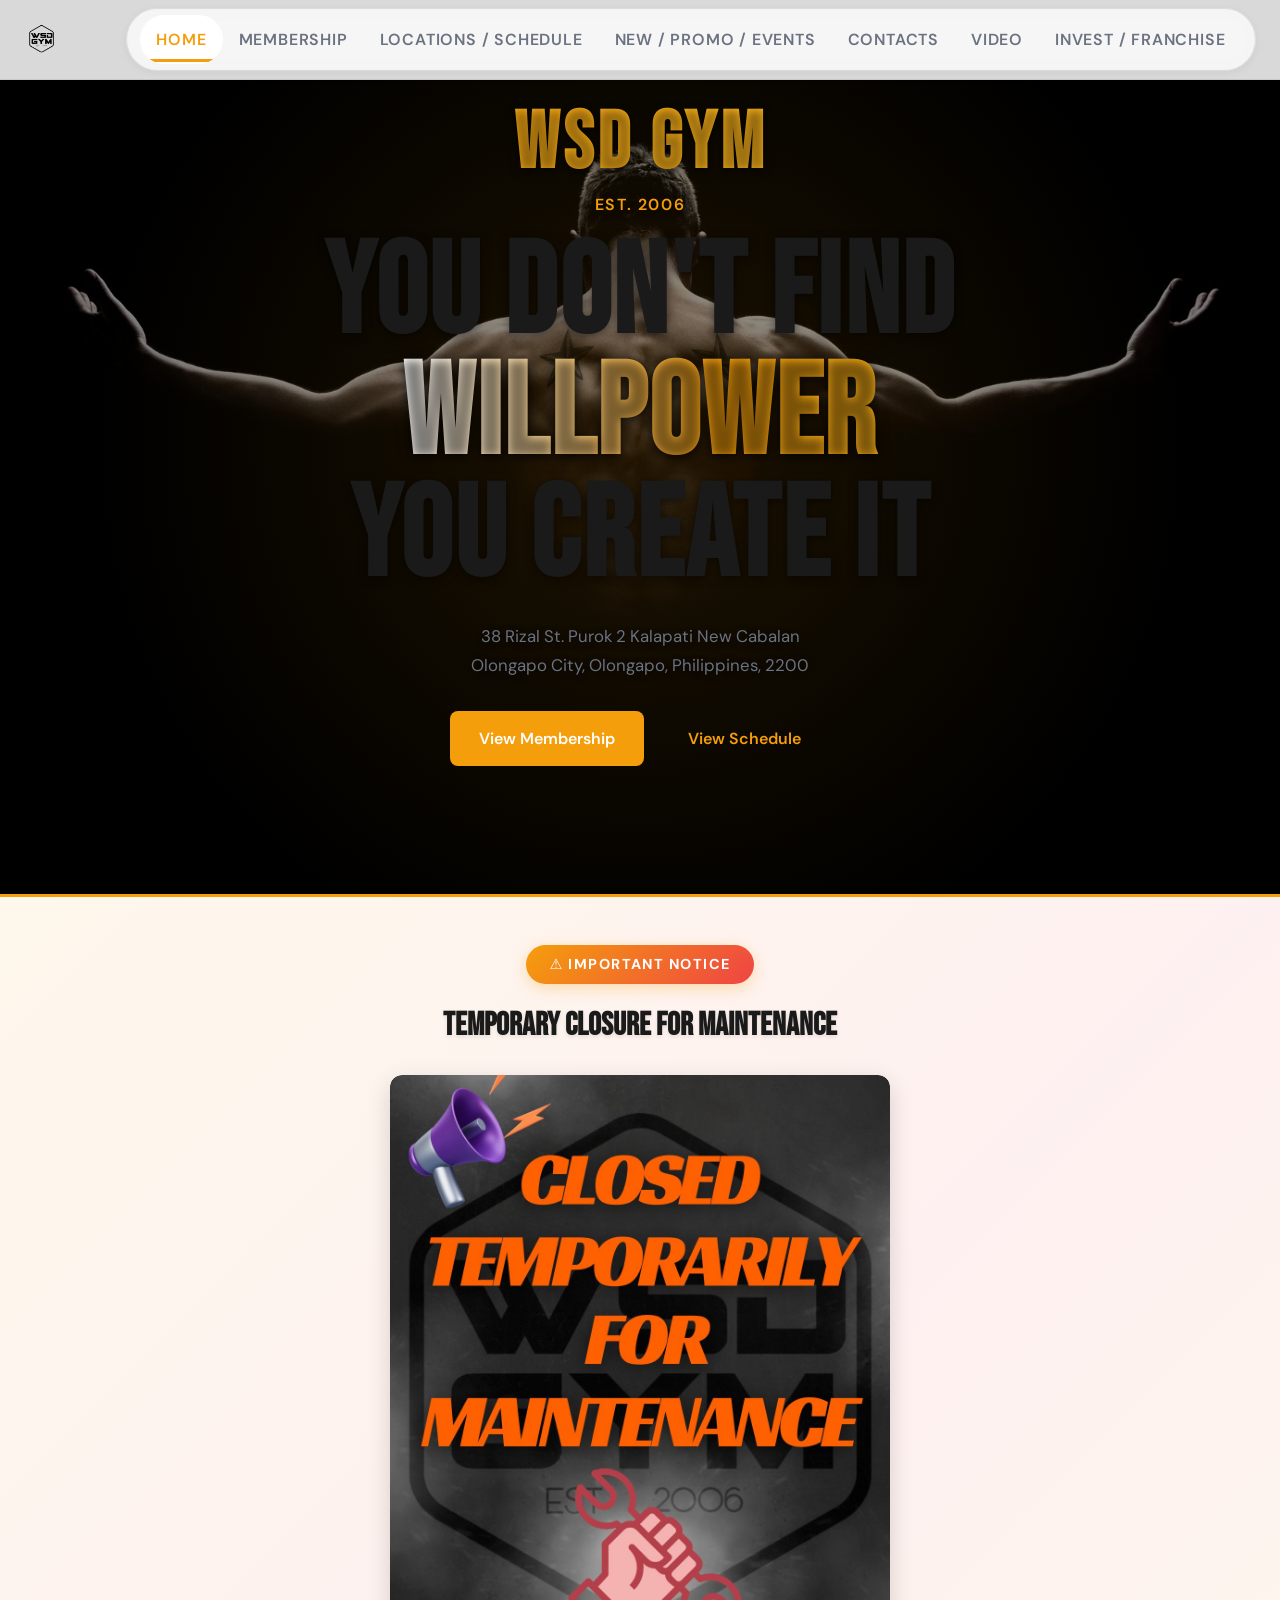
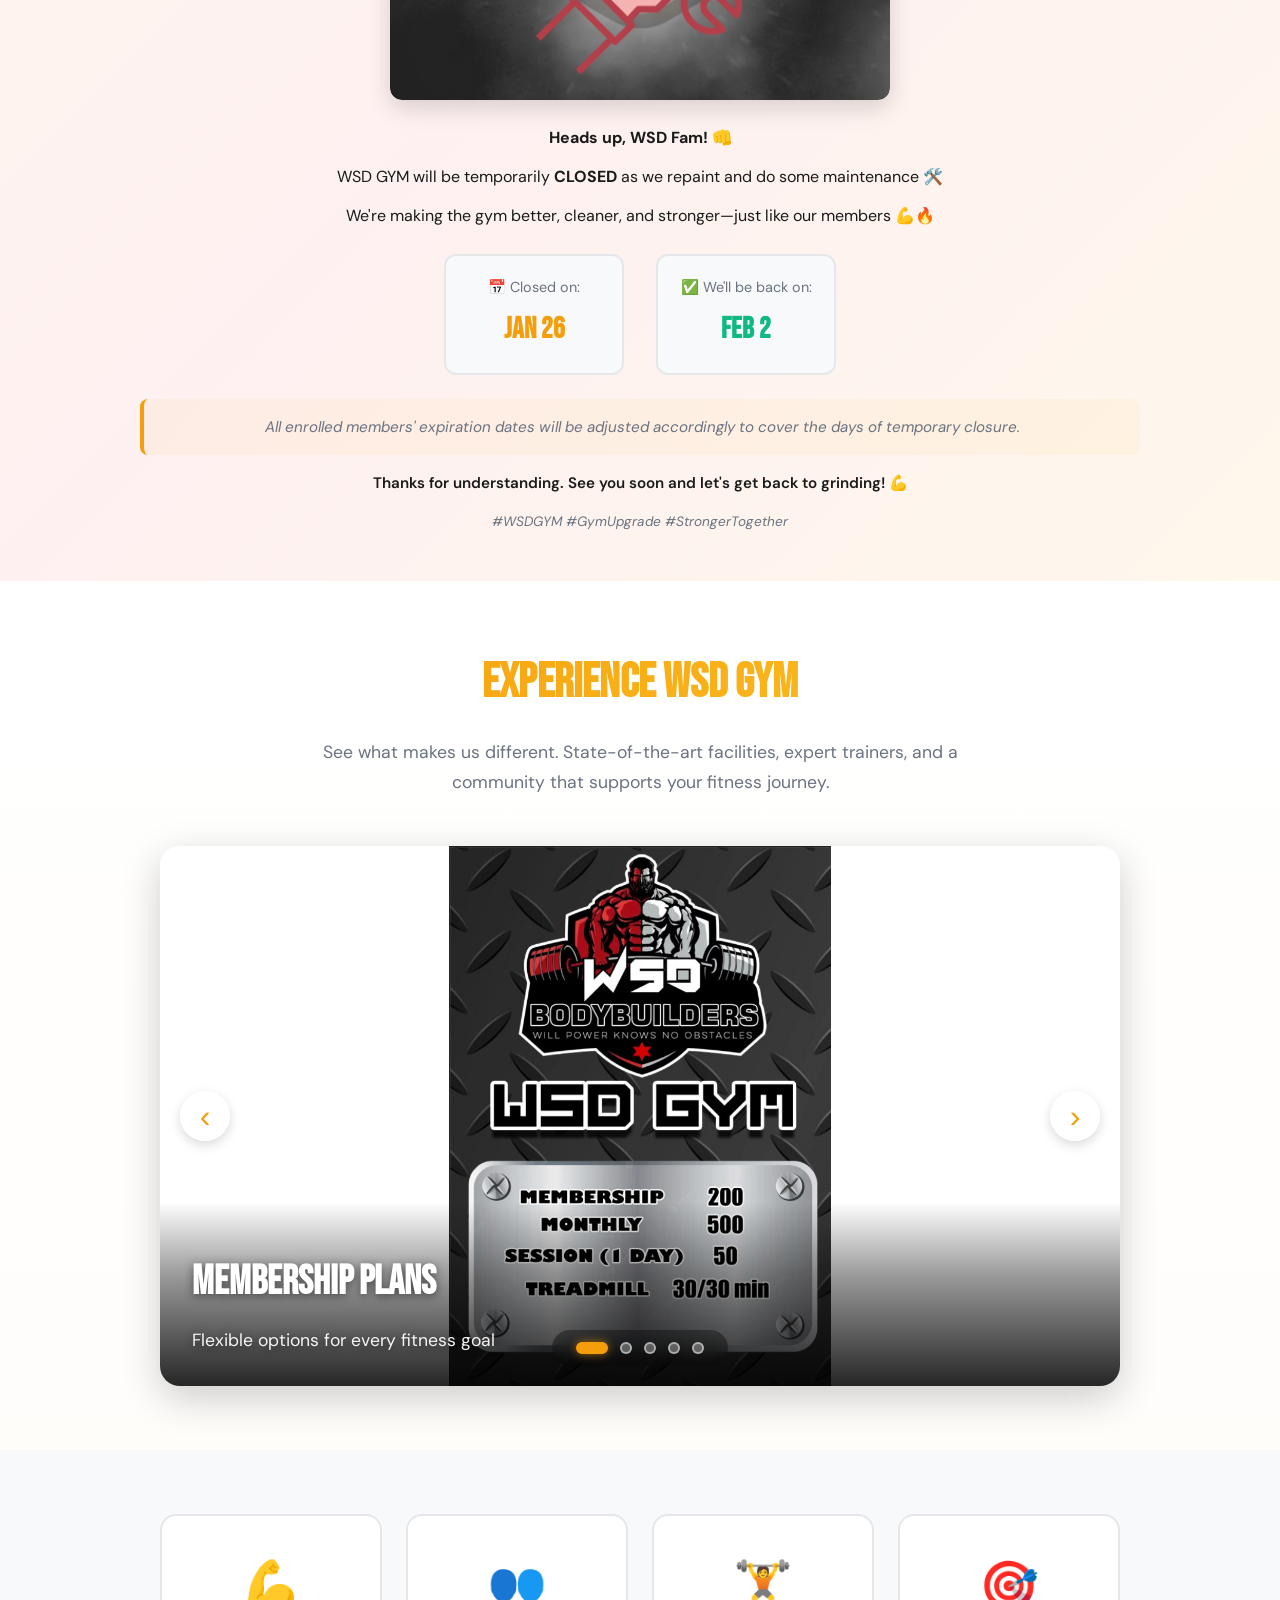
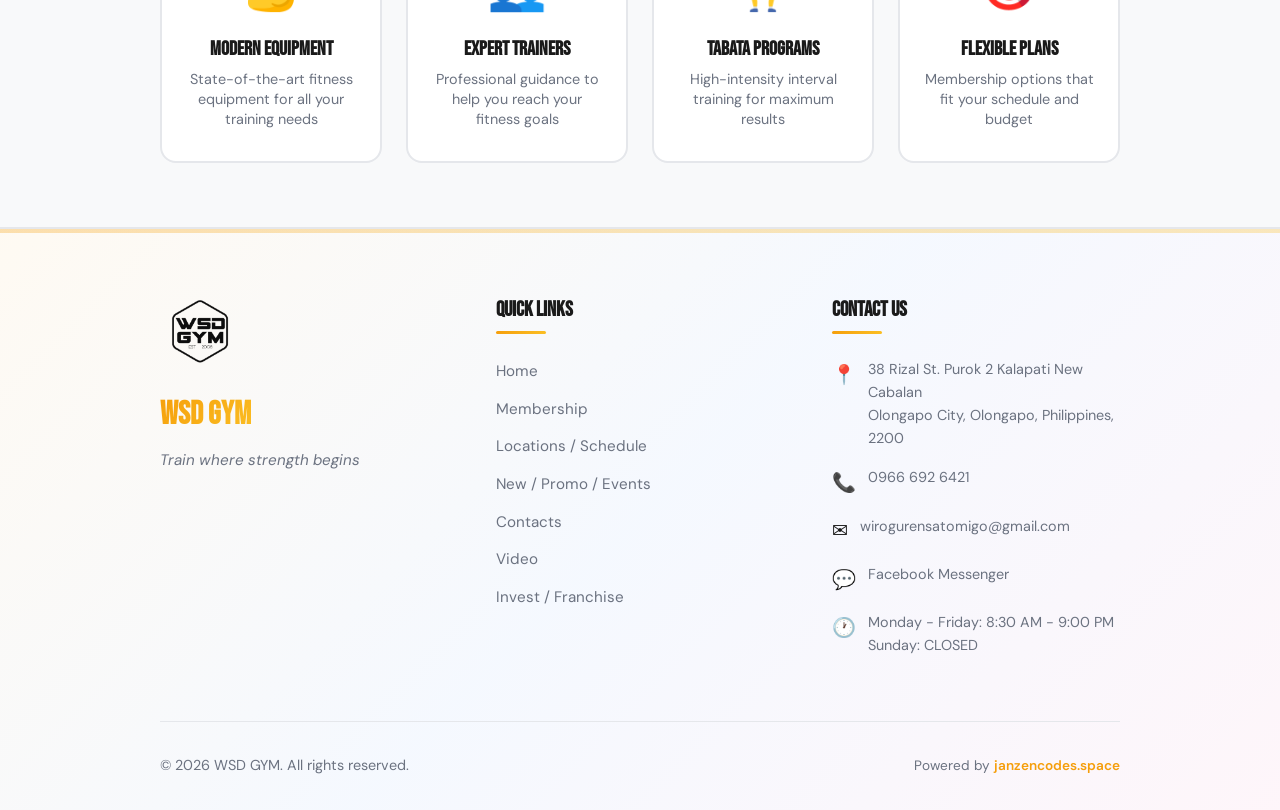
==== index.html @ 33a4cc6d "Add files via upload" ====
<!DOCTYPE html>
<html lang="en">
<head>
  <meta charset="UTF-8">
  <meta name="viewport" content="width=device-width, initial-scale=1.0">
  <title>WSD GYM | Olongapo City</title>
  <link rel="icon" href="logo%202.png" type="image/png">
  <link rel="preconnect" href="https://fonts.googleapis.com">
  <link rel="preconnect" href="https://fonts.gstatic.com" crossorigin>
  <link href="https://fonts.googleapis.com/css2?family=Bebas+Neue&family=DM+Sans:ital,opsz,wght@0,9..40,400;0,9..40,500;0,9..40,600;0,9..40,700;1,9..40,400&display=swap" rel="stylesheet">
  <link rel="stylesheet" href="styles.css">
</head>
<body class="landing-page">
  <header class="header">
    <a href="index.html" class="logo-link">
      <img src="logo%202.png" alt="WSD GYM" class="logo">
    </a>
    <button class="nav-toggle" aria-label="Open menu">
      <span></span><span></span><span></span>
    </button>
    <nav class="nav">
      <a href="index.html" class="nav-link">Home</a>
      <a href="membership.html" class="nav-link">Membership</a>
      <a href="locations.html" class="nav-link">Locations / Schedule</a>
      <a href="promo.html" class="nav-link">New / Promo / Events</a>
      <a href="contacts.html" class="nav-link">Contacts</a>
      <a href="video.html" class="nav-link">Video</a>
      <a href="invest.html" class="nav-link">Invest / Franchise</a>
    </nav>
  </header>

  <main>
    <!-- HOME / LANDING PAGE -->
    <section id="home" class="section hero">
      <div class="hero-bg"></div>
      <div class="hero-content">
        <div class="hero-tagline-section">
          <h2 class="hero-gym-name">WSD GYM</h2>
          <p class="hero-established">Est. 2006</p>
          <h1 class="hero-title">You don't find<br><span class="hero-title-accent">willpower</span><br>you create it</h1>
        </div>
        <p class="hero-sub">38 Rizal St. Purok 2 Kalapati New Cabalan<br>Olongapo City, Olongapo, Philippines, 2200</p>
        <div class="hero-actions">
          <a href="membership.html" class="btn btn-primary">View Membership</a>
          <a href="locations.html" class="btn btn-secondary">View Schedule</a>
        </div>
      </div>
    </section>

    <!-- Maintenance Notice - Below Tagline -->
    <div class="maintenance-notice">
      <div class="maintenance-content">
        <div class="maintenance-badge">⚠️ IMPORTANT NOTICE</div>
        <h3 class="maintenance-title">Temporary Closure for Maintenance</h3>
        <div class="maintenance-image">
          <img src="maintenance.jpg" alt="WSD GYM Maintenance Notice" class="maintenance-img">
        </div>
        <div class="maintenance-details">
          <p class="maintenance-text"><strong>Heads up, WSD Fam! 👊</strong></p>
          <p class="maintenance-text">WSD GYM will be temporarily <strong>CLOSED</strong> as we repaint and do some maintenance 🛠️</p>
          <p class="maintenance-text">We're making the gym better, cleaner, and stronger—just like our members 💪🔥</p>
          <div class="maintenance-dates">
            <div class="maintenance-date-item">
              <span class="date-label">📅 Closed on:</span>
              <span class="date-value">JAN 26</span>
            </div>
            <div class="maintenance-date-item">
              <span class="date-label">✅ We'll be back on:</span>
              <span class="date-value reopen">FEB 2</span>
            </div>
          </div>
          <p class="maintenance-note">All enrolled members' expiration dates will be adjusted accordingly to cover the days of temporary closure.</p>
          <p class="maintenance-thanks">Thanks for understanding. See you soon and let's get back to grinding! 💪</p>
          <p class="maintenance-tags">#WSDGYM #GymUpgrade #StrongerTogether</p>
        </div>
      </div>
    </div>

    <!-- Image Gallery Carousel Section -->
    <section class="gallery-section reveal-section">
      <div class="container">
        <h2 class="gallery-title">Experience WSD GYM</h2>
        <p class="gallery-subtitle">See what makes us different. State-of-the-art facilities, expert trainers, and a community that supports your fitness journey.</p>
        
        <div class="carousel-container">
          <div class="carousel-wrapper">
            <div class="carousel-track" id="carouselTrack">
              <div class="carousel-slide">
                <img src="gym%20membership.jpg" alt="WSD GYM Membership" class="carousel-img">
                <div class="carousel-overlay">
                  <h3>Membership Plans</h3>
                  <p>Flexible options for every fitness goal</p>
                </div>
              </div>
              <div class="carousel-slide">
                <img src="tabata%20membership.jpg" alt="WSD GYM Tabata Program" class="carousel-img">
                <div class="carousel-overlay">
                  <h3>Tabata Fitness</h3>
                  <p>High-intensity training programs</p>
                </div>
              </div>
              <div class="carousel-slide">
                <img src="promo.jpg" alt="WSD GYM Promotions" class="carousel-img">
                <div class="carousel-overlay">
                  <h3>Special Promos</h3>
                  <p>Exclusive offers and deals</p>
                </div>
              </div>
              <div class="carousel-slide">
                <img src="operating%20hours.jpg" alt="WSD GYM Operating Hours" class="carousel-img">
                <div class="carousel-overlay">
                  <h3>Operating Hours</h3>
                  <p>Monday - Friday: 8:30 AM - 9:00 PM</p>
                </div>
              </div>
              <div class="carousel-slide">
                <img src="logo.jpg" alt="WSD GYM Logo" class="carousel-img">
                <div class="carousel-overlay">
                  <h3>WSD GYM</h3>
                  <p>Train where strength begins</p>
                </div>
              </div>
            </div>
          </div>
          
          <!-- Carousel Navigation -->
          <button class="carousel-btn carousel-prev" aria-label="Previous slide">‹</button>
          <button class="carousel-btn carousel-next" aria-label="Next slide">›</button>
          
          <!-- Carousel Indicators -->
          <div class="carousel-indicators" id="carouselIndicators">
            <button class="carousel-indicator active" data-slide="0" aria-label="Go to slide 1"></button>
            <button class="carousel-indicator" data-slide="1" aria-label="Go to slide 2"></button>
            <button class="carousel-indicator" data-slide="2" aria-label="Go to slide 3"></button>
            <button class="carousel-indicator" data-slide="3" aria-label="Go to slide 4"></button>
            <button class="carousel-indicator" data-slide="4" aria-label="Go to slide 5"></button>
          </div>
        </div>
      </div>
    </section>

    <!-- Quick Info Section -->
    <section class="quick-info-section reveal-section">
      <div class="container">
        <div class="quick-info-grid">
          <div class="quick-info-card">
            <div class="quick-info-icon">💪</div>
            <h3>Modern Equipment</h3>
            <p>State-of-the-art fitness equipment for all your training needs</p>
          </div>
          <div class="quick-info-card">
            <div class="quick-info-icon">👥</div>
            <h3>Expert Trainers</h3>
            <p>Professional guidance to help you reach your fitness goals</p>
          </div>
          <div class="quick-info-card">
            <div class="quick-info-icon">🏋️</div>
            <h3>Tabata Programs</h3>
            <p>High-intensity interval training for maximum results</p>
          </div>
          <div class="quick-info-card">
            <div class="quick-info-icon">🎯</div>
            <h3>Flexible Plans</h3>
            <p>Membership options that fit your schedule and budget</p>
          </div>
        </div>
      </div>
    </section>
  </main>

  <footer class="footer">
    <div class="container">
      <div class="footer-content">
        <div class="footer-section footer-brand">
          <img src="logo%202.png" alt="WSD GYM" class="footer-logo">
          <h3 class="footer-gym-name">WSD GYM</h3>
          <p class="footer-tagline">Train where strength begins</p>
        </div>
        
        <div class="footer-section footer-links">
          <h4 class="footer-heading">Quick Links</h4>
          <ul class="footer-nav">
            <li><a href="index.html">Home</a></li>
            <li><a href="membership.html">Membership</a></li>
            <li><a href="locations.html">Locations / Schedule</a></li>
            <li><a href="promo.html">New / Promo / Events</a></li>
            <li><a href="contacts.html">Contacts</a></li>
            <li><a href="video.html">Video</a></li>
            <li><a href="invest.html">Invest / Franchise</a></li>
          </ul>
        </div>
        
        <div class="footer-section footer-contact">
          <h4 class="footer-heading">Contact Us</h4>
          <div class="footer-contact-item">
            <span class="footer-icon">📍</span>
            <p>38 Rizal St. Purok 2 Kalapati New Cabalan<br>Olongapo City, Olongapo, Philippines, 2200</p>
          </div>
          <div class="footer-contact-item">
            <span class="footer-icon">📞</span>
            <p><a href="tel:+639666926421">0966 692 6421</a></p>
          </div>
          <div class="footer-contact-item">
            <span class="footer-icon">✉️</span>
            <p><a href="mailto:wirogurensatomigo@gmail.com">wirogurensatomigo@gmail.com</a></p>
          </div>
          <div class="footer-contact-item">
            <span class="footer-icon">💬</span>
            <p><a href="https://m.me/WSDGYM" target="_blank" rel="noopener">Facebook Messenger</a></p>
          </div>
          <div class="footer-contact-item">
            <span class="footer-icon">🕐</span>
            <p>Monday - Friday: 8:30 AM - 9:00 PM<br>Sunday: CLOSED</p>
          </div>
        </div>
      </div>
      
      <div class="footer-bottom">
        <div class="footer-copyright">
          <p>&copy; 2026 WSD GYM. All rights reserved.</p>
        </div>
        <div class="footer-dev">
          <p>Powered by <a href="https://janzencodes.space" target="_blank" rel="noopener">janzencodes.space</a></p>
        </div>
      </div>
    </div>
  </footer>

  <script src="config.js"></script>
  <script src="script.js"></script>
</body>
</html>
---- styles.css ----
/* --- Variables --- */
:root {
  --bg: #ffffff;
  --bg-card: #f8f9fa;
  --bg-card-hover: #f0f1f3;
  --text: #1a1a1a;
  --text-muted: #6b7280;
  --accent: #f59e0b;
  --accent-dim: #d97706;
  --accent-glow: rgba(245, 158, 11, 0.25);
  --border: #e5e7eb;
  --font-display: 'Bebas Neue', sans-serif;
  --font-body: 'DM Sans', system-ui, sans-serif;
  /* Enhanced Color Palette */
  --color-primary: #f59e0b;
  --color-secondary: #3b82f6;
  --color-success: #10b981;
  --color-warning: #f59e0b;
  --color-danger: #ef4444;
  --color-purple: #8b5cf6;
  --color-pink: #ec4899;
  --gradient-primary: linear-gradient(135deg, #f59e0b 0%, #fbbf24 100%);
  --gradient-secondary: linear-gradient(135deg, #3b82f6 0%, #8b5cf6 100%);
  --gradient-warm: linear-gradient(135deg, #f59e0b 0%, #ef4444 50%, #ec4899 100%);
}

/* --- Reset & Base --- */
*, *::before, *::after { box-sizing: border-box; }
html { scroll-behavior: smooth; }
body {
  margin: 0;
  font-family: var(--font-body);
  background: var(--bg);
  color: var(--text);
  line-height: 1.6;
  overflow-x: hidden;
}

img { max-width: 100%; height: auto; display: block; }
a { color: inherit; text-decoration: none; }

/* --- Animations --- */
@keyframes fadeInUp {
  from { opacity: 0; transform: translateY(28px); }
  to { opacity: 1; transform: translateY(0); }
}

@keyframes fadeIn {
  from { opacity: 0; }
  to { opacity: 1; }
}

@keyframes shimmerText {
  0%, 100% { background-position: 0% 50%; }
  50% { background-position: 100% 50%; }
}

@keyframes pulseGlow {
  0%, 100% { text-shadow: 0 0 20px var(--accent-glow), 0 0 40px rgba(245, 158, 11, 0.15); }
  50% { text-shadow: 0 0 28px var(--accent-glow), 0 0 56px rgba(245, 158, 11, 0.2); }
}

@keyframes floatSoft {
  0%, 100% { transform: translateY(0); }
  50% { transform: translateY(-4px); }
}

@keyframes scaleIn {
  from { opacity: 0; transform: scale(0.96); }
  to { opacity: 1; transform: scale(1); }
}

@keyframes slideInLeft {
  from { opacity: 0; transform: translateX(-30px); }
  to { opacity: 1; transform: translateX(0); }
}

@keyframes slideInRight {
  from { opacity: 0; transform: translateX(30px); }
  to { opacity: 1; transform: translateX(0); }
}

@keyframes rotate {
  from { transform: rotate(0deg); }
  to { transform: rotate(360deg); }
}

@keyframes bounce {
  0%, 100% { transform: translateY(0); }
  50% { transform: translateY(-10px); }
}

@keyframes gradientShift {
  0%, 100% { background-position: 0% 50%; }
  50% { background-position: 100% 50%; }
}

@keyframes ripple {
  0% { transform: scale(0); opacity: 1; }
  100% { transform: scale(4); opacity: 0; }
}

@keyframes glow {
  0%, 100% { box-shadow: 0 0 5px var(--accent-glow), 0 0 10px var(--accent-glow); }
  50% { box-shadow: 0 0 20px var(--accent-glow), 0 0 30px var(--accent-glow); }
}

@media (prefers-reduced-motion: reduce) {
  *, *::before, *::after {
    animation-duration: 0.01ms !important;
    animation-iteration-count: 1 !important;
    transition-duration: 0.02ms !important;
  }
}

/* --- Header (glass) --- */
.header {
  position: fixed;
  top: 0;
  left: 0;
  right: 0;
  z-index: 100;
  display: flex;
  align-items: center;
  justify-content: space-between;
  padding: 0.5rem 1.5rem;
  background: rgba(255, 255, 255, 0.85);
  -webkit-backdrop-filter: blur(20px) saturate(160%);
  backdrop-filter: blur(20px) saturate(160%);
  border-bottom: 1px solid rgba(0, 0, 0, 0.08);
  box-shadow: 0 1px 3px rgba(0, 0, 0, 0.05);
  transition: background 0.3s ease, box-shadow 0.3s ease, transform 0.3s ease;
}

.header.scrolled {
  background: rgba(255, 255, 255, 0.95);
  box-shadow: 0 4px 20px rgba(0, 0, 0, 0.1);
  transform: translateY(0);
}


.logo-link {
  display: flex;
  align-items: center;
  transition: transform 0.3s ease;
  position: relative;
}

.logo-link::before {
  content: '';
  position: absolute;
  inset: -8px;
  border-radius: 12px;
  background: var(--accent-glow);
  opacity: 0;
  transition: opacity 0.3s ease;
  z-index: -1;
}

.logo-link:hover { 
  transform: scale(1.05);
}

.logo-link:hover::before {
  opacity: 0.2;
  animation: pulseGlow 2s ease-in-out infinite;
}

.logo {
  height: 35px;
  width: auto;
  object-fit: contain;
  filter: brightness(1.1);
}

.nav {
  display: flex;
  gap: 0;
  align-items: center;
  background: rgba(245, 245, 247, 0.9);
  border: 1px solid rgba(0, 0, 0, 0.1);
  border-radius: 50px;
  padding: 0.35rem 0.85rem;
  backdrop-filter: blur(10px);
  box-shadow: 0 2px 8px rgba(0, 0, 0, 0.05);
}

.nav-link {
  position: relative;
  padding: 0.45rem 1rem;
  font-size: 0.85rem;
  font-weight: 600;
  color: var(--text-muted);
  text-transform: uppercase;
  letter-spacing: 0.05em;
  border-radius: 30px;
  transition: color 0.3s, background 0.3s, transform 0.2s ease;
  overflow: hidden;
  text-decoration: none;
}

.nav-link::before {
  content: '';
  position: absolute;
  top: 50%;
  left: 50%;
  width: 0;
  height: 0;
  border-radius: 50%;
  background: var(--accent-glow);
  transform: translate(-50%, -50%);
  transition: width 0.6s ease, height 0.6s ease;
  z-index: -1;
}

.nav-link::after {
  content: '';
  position: absolute;
  bottom: 4px;
  left: 50%;
  width: 0;
  height: 2px;
  background: var(--accent);
  border-radius: 1px;
  transition: width 0.3s ease, left 0.3s ease;
}

.nav-link:hover {
  color: var(--text);
  background: rgba(255, 255, 255, 0.8);
}

.nav-link.active {
  color: var(--accent);
  background: rgba(255, 255, 255, 0.9);
  position: relative;
}

.nav-link.active::after {
  width: 80%;
  left: 10%;
  background: var(--accent);
  height: 3px;
  bottom: 2px;
}


.nav-link:hover::before {
  width: 300px;
  height: 300px;
}

.nav-link:hover::after,
.nav-link.active::after {
  width: 80%;
  left: 10%;
}

/* Mobile menu button */
.nav-toggle {
  display: none;
  flex-direction: column;
  gap: 5px;
  padding: 8px;
  background: none;
  border: none;
  cursor: pointer;
  color: var(--text);
  margin-right: 1rem;
}

.nav-toggle span {
  display: block;
  width: 24px;
  height: 2px;
  background: currentColor;
  border-radius: 1px;
  transition: transform 0.3s ease, opacity 0.2s ease;
}

.nav-toggle.is-active span:nth-child(1) {
  transform: translateY(7px) rotate(45deg);
}

.nav-toggle.is-active span:nth-child(2) {
  opacity: 0;
}

.nav-toggle.is-active span:nth-child(3) {
  transform: translateY(-7px) rotate(-45deg);
}

@media (max-width: 900px) {
  .header {
    padding: 0.5rem 1rem;
  }
  
  .logo {
    height: 30px;
  }

  .nav-toggle { 
    display: flex; 
  }

  .nav {
    position: fixed;
    top: 60px;
    right: 0;
    bottom: auto;
    width: min(300px, 85vw);
    flex-direction: column;
    align-items: stretch;
    padding: 2rem 1.5rem;
    background: var(--bg-card);
    border-left: 1px solid var(--border);
    border-radius: 0 0 0 20px;
    transform: translateX(100%);
    transition: transform 0.3s ease;
    box-shadow: -4px 4px 20px rgba(0, 0, 0, 0.15);
  }

  .nav.is-open { 
    transform: translateX(0); 
  }

  .nav-link {
    padding: 1rem;
    border-radius: 8px;
    margin-bottom: 0.5rem;
    text-align: left;
  }
}
  .nav-link { padding: 0.75rem 1rem; font-size: 1rem; }
}

/* --- Sections --- */
.section {
  padding: 5rem 1.5rem 4rem;
  min-height: 50vh;
}

/* Page sections (non-landing) */
body:not(.landing-page) .section {
  padding-top: 8rem;
  min-height: calc(100vh - 8rem);
}

.container {
  max-width: 960px;
  margin: 0 auto;
}

.section-title {
  font-family: var(--font-display);
  font-size: clamp(2.5rem, 6vw, 3.5rem);
  letter-spacing: 0.02em;
  margin: 0 0 2rem;
  color: var(--text);
}

/* --- Scroll reveal --- */
.reveal-section .section-title,
.reveal-section .location-card,
.reveal-section .schedule-note,
.reveal-section .promo-card,
.reveal-section .contact-card,
.reveal-section .reviews-header,
.reveal-section .reviews-carousel,
.reveal-section .reviews-view-all,
.reveal-section .video-placeholder {
  opacity: 0;
  transform: translateY(24px);
  transition: opacity 0.6s ease, transform 0.6s ease;
}

.reveal-section .invest-content p,
.reveal-section .invest-content .btn {
  opacity: 0;
  transform: translateY(24px);
  transition: opacity 0.5s ease, transform 0.5s ease;
}

.reveal-section .benefit-item,
.reveal-section .faq-item,
.reveal-section .facility-card,
.reveal-section .event-card,
.reveal-section .contact-info-card,
.reveal-section .video-item,
.reveal-section .franchise-card,
.reveal-section .quick-info-card {
  opacity: 0;
  transform: translateY(24px);
  transition: opacity 0.6s ease, transform 0.6s ease;
}

.reveal-section .carousel-container {
  opacity: 0;
  transform: translateY(30px);
  transition: opacity 0.8s ease, transform 0.8s ease;
}

.reveal-section.in-view .section-title { opacity: 1; transform: translateY(0); transition-delay: 0.05s; }

.reveal-section.in-view .location-card,
.reveal-section.in-view .schedule-note { opacity: 1; transform: translateY(0); transition-delay: 0.15s; }

.reveal-section.in-view .promo-card:nth-child(1) { opacity: 1; transform: translateY(0); transition-delay: 0.1s; }
.reveal-section.in-view .promo-card:nth-child(2) { opacity: 1; transform: translateY(0); transition-delay: 0.2s; }
.reveal-section.in-view .promo-card:nth-child(3) { opacity: 1; transform: translateY(0); transition-delay: 0.3s; }

.reveal-section.in-view .contact-card:nth-child(1) { opacity: 1; transform: translateY(0); transition-delay: 0.1s; }
.reveal-section.in-view .contact-card:nth-child(2) { opacity: 1; transform: translateY(0); transition-delay: 0.2s; }
.reveal-section.in-view .contact-card:nth-child(3) { opacity: 1; transform: translateY(0); transition-delay: 0.3s; }
.reveal-section.in-view .contact-card:nth-child(4) { opacity: 1; transform: translateY(0); transition-delay: 0.4s; }
.reveal-section.in-view .contact-card:nth-child(5) { opacity: 1; transform: translateY(0); transition-delay: 0.5s; }

.reveal-section.in-view .reviews-header { opacity: 1; transform: translateY(0); transition-delay: 0.05s; }
.reveal-section.in-view .reviews-carousel { opacity: 1; transform: translateY(0); transition-delay: 0.15s; }
.reveal-section.in-view .reviews-view-all { opacity: 1; transform: translateY(0); transition-delay: 0.25s; }

.reveal-section.in-view .video-placeholder { opacity: 1; transform: translateY(0); transition-delay: 0.15s; }

.reveal-section.in-view .invest-content > * { opacity: 1; transform: translateY(0); }
.reveal-section.in-view .invest-content { opacity: 1; transform: translateY(0); transition-delay: 0.1s; }

.reveal-section.in-view .invest-content p:nth-of-type(1) { opacity: 1; transform: translateY(0); transition-delay: 0.1s; }
.reveal-section.in-view .invest-content p:nth-of-type(2) { opacity: 1; transform: translateY(0); transition-delay: 0.2s; }
.reveal-section.in-view .invest-content .btn { opacity: 1; transform: translateY(0); transition-delay: 0.3s; }

.reveal-section.in-view .benefit-item:nth-child(1) { opacity: 1; transform: translateY(0); transition-delay: 0.1s; }
.reveal-section.in-view .benefit-item:nth-child(2) { opacity: 1; transform: translateY(0); transition-delay: 0.2s; }
.reveal-section.in-view .benefit-item:nth-child(3) { opacity: 1; transform: translateY(0); transition-delay: 0.3s; }
.reveal-section.in-view .benefit-item:nth-child(4) { opacity: 1; transform: translateY(0); transition-delay: 0.4s; }

.reveal-section.in-view .faq-item:nth-child(1) { opacity: 1; transform: translateY(0); transition-delay: 0.1s; }
.reveal-section.in-view .faq-item:nth-child(2) { opacity: 1; transform: translateY(0); transition-delay: 0.2s; }
.reveal-section.in-view .faq-item:nth-child(3) { opacity: 1; transform: translateY(0); transition-delay: 0.3s; }
.reveal-section.in-view .faq-item:nth-child(4) { opacity: 1; transform: translateY(0); transition-delay: 0.4s; }

.reveal-section.in-view .facility-card:nth-child(1) { opacity: 1; transform: translateY(0); transition-delay: 0.1s; }
.reveal-section.in-view .facility-card:nth-child(2) { opacity: 1; transform: translateY(0); transition-delay: 0.15s; }
.reveal-section.in-view .facility-card:nth-child(3) { opacity: 1; transform: translateY(0); transition-delay: 0.2s; }
.reveal-section.in-view .facility-card:nth-child(4) { opacity: 1; transform: translateY(0); transition-delay: 0.25s; }
.reveal-section.in-view .facility-card:nth-child(5) { opacity: 1; transform: translateY(0); transition-delay: 0.3s; }
.reveal-section.in-view .facility-card:nth-child(6) { opacity: 1; transform: translateY(0); transition-delay: 0.35s; }

.reveal-section.in-view .event-card:nth-child(1) { opacity: 1; transform: translateY(0); transition-delay: 0.1s; }
.reveal-section.in-view .event-card:nth-child(2) { opacity: 1; transform: translateY(0); transition-delay: 0.2s; }
.reveal-section.in-view .event-card:nth-child(3) { opacity: 1; transform: translateY(0); transition-delay: 0.3s; }

.reveal-section.in-view .contact-info-card:nth-child(1) { opacity: 1; transform: translateY(0); transition-delay: 0.1s; }
.reveal-section.in-view .contact-info-card:nth-child(2) { opacity: 1; transform: translateY(0); transition-delay: 0.2s; }
.reveal-section.in-view .contact-info-card:nth-child(3) { opacity: 1; transform: translateY(0); transition-delay: 0.3s; }

.reveal-section.in-view .video-item:nth-child(1) { opacity: 1; transform: translateY(0); transition-delay: 0.1s; }
.reveal-section.in-view .video-item:nth-child(2) { opacity: 1; transform: translateY(0); transition-delay: 0.2s; }
.reveal-section.in-view .video-item:nth-child(3) { opacity: 1; transform: translateY(0); transition-delay: 0.3s; }

.reveal-section.in-view .franchise-card:nth-child(1) { opacity: 1; transform: translateY(0); transition-delay: 0.1s; }
.reveal-section.in-view .franchise-card:nth-child(2) { opacity: 1; transform: translateY(0); transition-delay: 0.2s; }
.reveal-section.in-view .franchise-card:nth-child(3) { opacity: 1; transform: translateY(0); transition-delay: 0.3s; }
.reveal-section.in-view .franchise-card:nth-child(4) { opacity: 1; transform: translateY(0); transition-delay: 0.4s; }

.reveal-section.in-view .carousel-container {
  opacity: 1;
  transform: translateY(0);
  transition-delay: 0.2s;
}

.reveal-section.in-view .quick-info-card:nth-child(1) { opacity: 1; transform: translateY(0); transition-delay: 0.1s; }
.reveal-section.in-view .quick-info-card:nth-child(2) { opacity: 1; transform: translateY(0); transition-delay: 0.2s; }
.reveal-section.in-view .quick-info-card:nth-child(3) { opacity: 1; transform: translateY(0); transition-delay: 0.3s; }
.reveal-section.in-view .quick-info-card:nth-child(4) { opacity: 1; transform: translateY(0); transition-delay: 0.4s; }

/* --- Maintenance Notice --- */
.maintenance-notice {
  position: relative;
  margin-top: 0;
  padding: 2rem 1.5rem;
  background: linear-gradient(135deg, rgba(245, 158, 11, 0.1) 0%, rgba(239, 68, 68, 0.1) 50%, rgba(245, 158, 11, 0.1) 100%);
  border-bottom: 3px solid var(--accent);
  animation: slideInDown 0.6s ease-out;
  z-index: 20;
}

/* Landing page maintenance notice - more compact (consolidated with later styles) */

body.landing-page .maintenance-notice .maintenance-content {
  max-width: 1000px;
  position: relative;
  z-index: 21;
}

body.landing-page .maintenance-notice .maintenance-image {
  max-width: 400px;
  margin: 0 auto 1rem;
}

body.landing-page .maintenance-notice .maintenance-title {
  font-size: 1.5rem;
  margin-bottom: 1rem;
}

body.landing-page .maintenance-notice .maintenance-text {
  font-size: 0.95rem;
  margin: 0.5rem 0;
}

body.landing-page .maintenance-notice .maintenance-dates {
  margin: 1rem 0;
}

body.landing-page .maintenance-notice .maintenance-date-item {
  padding: 1rem;
  min-width: 150px;
}

body.landing-page .maintenance-notice .maintenance-note,
body.landing-page .maintenance-notice .maintenance-thanks {
  font-size: 0.9rem;
  margin: 0.75rem 0;
}

body.landing-page .maintenance-notice .maintenance-tags {
  font-size: 0.8rem;
  margin-top: 0.5rem;
}

@keyframes slideInDown {
  from {
    opacity: 0;
    transform: translateY(-20px);
  }
  to {
    opacity: 1;
    transform: translateY(0);
  }
}

.maintenance-content {
  max-width: 900px;
  margin: 0 auto;
  text-align: center;
  position: relative;
  z-index: 21;
}

.maintenance-badge {
  display: inline-block;
  padding: 0.5rem 1.5rem;
  background: linear-gradient(135deg, #f59e0b 0%, #ef4444 100%);
  color: #ffffff;
  font-weight: 700;
  font-size: 0.9rem;
  text-transform: uppercase;
  letter-spacing: 0.1em;
  border-radius: 25px;
  margin-bottom: 1rem;
  box-shadow: 0 4px 15px rgba(245, 158, 11, 0.3);
  animation: pulseGlow 2s ease-in-out infinite;
}

.maintenance-title {
  font-family: var(--font-display);
  font-size: 2rem;
  margin: 0 0 1.5rem;
  color: var(--text);
  text-shadow: 0 2px 4px rgba(0, 0, 0, 0.1);
}

.maintenance-image {
  margin: 1.5rem 0;
  border-radius: 12px;
  overflow: hidden;
  box-shadow: 0 8px 24px rgba(0, 0, 0, 0.15);
  max-width: 600px;
  margin-left: auto;
  margin-right: auto;
}

.maintenance-img {
  width: 100%;
  height: auto;
  display: block;
  border-radius: 12px;
}

.maintenance-details {
  margin-top: 1.5rem;
}

.maintenance-text {
  font-size: 1.05rem;
  line-height: 1.7;
  color: var(--text);
  margin: 0.75rem 0;
}

.maintenance-dates {
  display: flex;
  justify-content: center;
  gap: 2rem;
  margin: 2rem 0;
  flex-wrap: wrap;
}

.maintenance-date-item {
  display: flex;
  flex-direction: column;
  align-items: center;
  padding: 1.5rem;
  background: var(--bg-card);
  border-radius: 12px;
  border: 2px solid var(--border);
  min-width: 200px;
  transition: transform 0.3s ease, box-shadow 0.3s ease;
}

.maintenance-date-item:hover {
  transform: translateY(-4px);
  box-shadow: 0 8px 24px rgba(245, 158, 11, 0.2);
  border-color: var(--accent);
}

.date-label {
  font-size: 0.9rem;
  color: var(--text-muted);
  margin-bottom: 0.5rem;
}

.date-value {
  font-family: var(--font-display);
  font-size: 1.8rem;
  font-weight: 700;
  color: var(--accent);
}

.date-value.reopen {
  color: #10b981;
}

.maintenance-note {
  font-size: 0.95rem;
  color: var(--text-muted);
  font-style: italic;
  margin: 1.5rem 0;
  padding: 1rem;
  background: rgba(245, 158, 11, 0.05);
  border-radius: 8px;
  border-left: 4px solid var(--accent);
}

.maintenance-thanks {
  font-size: 1.1rem;
  color: var(--text);
  font-weight: 600;
  margin: 1.5rem 0 0.5rem;
}

.maintenance-tags {
  font-size: 0.85rem;
  color: var(--text-muted);
  margin: 0.5rem 0 0;
  font-style: italic;
}

/* Maintenance Notice Responsive */
@media (max-width: 768px) {
  .maintenance-notice {
    margin-top: 70px;
    padding: 1.5rem 1rem;
  }

  .maintenance-title {
    font-size: 1.5rem;
  }

  .maintenance-dates {
    flex-direction: column;
    gap: 1rem;
  }

  .maintenance-date-item {
    min-width: 100%;
  }

  .maintenance-text {
    font-size: 0.95rem;
  }
}

/* --- Hero --- */
.hero {
  min-height: 100vh;
  display: flex;
  align-items: center;
  justify-content: center;
  text-align: center;
  padding-top: 5rem;
  position: relative;
}

/* Landing page hero adjustments */
body.landing-page .hero {
  min-height: calc(100vh - 80px);
  padding-top: 3.5rem;
  padding-bottom: 4rem;
  display: flex;
  align-items: flex-start;
  justify-content: center;
  position: relative;
  z-index: 1;
  overflow: hidden;
}

body.landing-page .maintenance-notice + main .hero {
  min-height: calc(100vh - 80px - 300px);
  padding-top: 3rem;
  align-items: flex-start;
}

body.landing-page .hero-content {
  margin-top: 1rem;
}

@media (max-width: 768px) {
  body.landing-page .maintenance-notice + main .hero {
    min-height: calc(100vh - 70px - 400px);
    padding-top: 1.5rem;
  }
}

.hero-bg {
  position: absolute;
  inset: 0;
  background-color: var(--bg);
  background-image: url('feature picture.jpg');
  background-size: cover;
  background-position: center;
  background-repeat: no-repeat;
  pointer-events: none;
}

/* Overlay for text readability */
.hero-bg::before {
  content: '';
  position: absolute;
  inset: 0;
  background: linear-gradient(180deg, rgba(0, 0, 0, 0.4) 0%, rgba(0, 0, 0, 0.6) 100%);
  pointer-events: none;
}

.hero-bg::after {
  content: '';
  position: absolute;
  inset: 0;
  background: radial-gradient(circle at 50% 50%, rgba(245, 158, 11, 0.15) 0%, transparent 70%);
  pointer-events: none;
  opacity: 0.8;
}

.hero-content { 
  position: relative; 
  z-index: 1;
  width: 100%;
  max-width: 900px;
  padding: 0 1.5rem;
  margin-bottom: 2rem;
}

/* Landing page hero content adjustments */
body.landing-page .hero-content {
  padding: 2rem 1.5rem;
}

/* Hero Tagline Section */
.hero-tagline-section {
  margin-bottom: 1.5rem;
}

/* Tagline scroll animations - slide in from sides */
.hero-tagline-section .hero-gym-name {
  opacity: 0;
  transform: translateX(-150px);
  transition: opacity 0.8s ease, transform 0.8s ease;
}

.hero-tagline-section .hero-established {
  opacity: 0;
  transform: translateX(150px);
  transition: opacity 0.8s ease 0.2s, transform 0.8s ease 0.2s;
}

.hero-tagline-section .hero-title {
  opacity: 0;
  transform: translateX(-150px);
  transition: opacity 0.8s ease 0.4s, transform 0.8s ease 0.4s;
}

.hero-tagline-section.in-view .hero-gym-name,
.hero-tagline-section.in-view .hero-established,
.hero-tagline-section.in-view .hero-title {
  opacity: 1;
  transform: translateX(0);
}

/* When scrolled out, slide back out automatically */
.hero-tagline-section.scrolled-out .hero-gym-name {
  opacity: 0;
  transform: translateX(150px);
  transition: opacity 0.5s ease, transform 0.5s ease;
}

.hero-tagline-section.scrolled-out .hero-established {
  opacity: 0;
  transform: translateX(-150px);
  transition: opacity 0.5s ease 0.1s, transform 0.5s ease 0.1s;
}

.hero-tagline-section.scrolled-out .hero-title {
  opacity: 0;
  transform: translateX(150px);
  transition: opacity 0.5s ease 0.2s, transform 0.5s ease 0.2s;
}

.hero-gym-name {
  font-family: var(--font-display);
  font-size: clamp(2.5rem, 8vw, 5rem);
  margin: 0 0 0.5rem;
  color: var(--text);
  background: var(--gradient-primary);
  -webkit-background-clip: text;
  background-clip: text;
  -webkit-text-fill-color: transparent;
  letter-spacing: 0.05em;
  text-shadow: 0 2px 8px rgba(0, 0, 0, 0.4);
  line-height: 1;
  filter: drop-shadow(0 2px 4px rgba(0, 0, 0, 0.3));
}

.hero-established {
  font-size: 1rem;
  color: var(--accent);
  font-weight: 600;
  letter-spacing: 0.1em;
  margin: 0 0 1rem;
  text-transform: uppercase;
  text-shadow: 0 2px 8px rgba(0, 0, 0, 0.5);
}

.hero-rating {
  font-size: 0.95rem;
  color: var(--accent);
  margin: 0 0 1rem;
  letter-spacing: 0.05em;
  animation: fadeInUp 0.8s ease 0.2s forwards, pulseGlow 2.5s ease-in-out 1.2s infinite;
  opacity: 0;
}

.hero-title {
  font-family: var(--font-display);
  font-size: clamp(3.5rem, 12vw, 7rem);
  line-height: 0.95;
  letter-spacing: 0.02em;
  margin: 0;
  color: var(--text);
  text-shadow: 0 2px 10px rgba(0, 0, 0, 0.5);
}

/* Landing page - make tagline more prominent in upper part */
body.landing-page .hero-title {
  font-size: clamp(4rem, 14vw, 8rem);
  margin-top: 0;
}

.hero-title-accent {
  display: inline-block;
  background: linear-gradient(90deg, #ffffff, var(--accent), #fbbf24, var(--accent));
  background-size: 200% auto;
  -webkit-background-clip: text;
  background-clip: text;
  -webkit-text-fill-color: transparent;
  animation: shimmerText 5s ease-in-out infinite;
  animation-delay: 0s;
  filter: drop-shadow(0 2px 6px rgba(0, 0, 0, 0.4));
}

.hero-sub {
  color: var(--text-muted);
  font-size: 1.05rem;
  margin: 0 0 2rem;
  line-height: 1.7;
  opacity: 1;
  text-shadow: 0 2px 6px rgba(0, 0, 0, 0.5);
}

.hero-content .btn {
  opacity: 1;
}

.hero-actions {
  display: flex;
  gap: 1rem;
  justify-content: center;
  flex-wrap: wrap;
  margin-top: 2rem;
  position: relative;
  z-index: 2;
}

.btn-secondary {
  background: transparent;
  color: var(--accent);
  border: 2px solid var(--accent);
}

.btn-secondary:hover {
  background: var(--accent);
  color: #ffffff;
  transform: translateY(-3px) scale(1.02);
  box-shadow: 0 10px 32px var(--accent-glow);
}

/* --- Buttons --- */
.btn {
  display: inline-block;
  padding: 0.9rem 1.8rem;
  font-family: var(--font-body);
  font-size: 1rem;
  font-weight: 600;
  border-radius: 8px;
  border: none;
  cursor: pointer;
  transition: transform 0.2s, box-shadow 0.2s;
}

.btn-primary {
  background: var(--accent);
  color: #ffffff;
}

.btn {
  position: relative;
  overflow: hidden;
}

.btn::before {
  content: '';
  position: absolute;
  top: 0;
  left: -100%;
  width: 100%;
  height: 100%;
  background: linear-gradient(90deg, transparent, rgba(255,255,255,0.25), transparent);
  transition: left 0.5s ease;
}

.btn:hover::before { left: 100%; }

.btn-primary:hover {
  transform: translateY(-3px) scale(1.02);
  box-shadow: 0 10px 32px var(--accent-glow);
  animation: glow 1.5s ease-in-out infinite;
}

.btn-primary:active {
  transform: translateY(-1px) scale(0.98);
}

/* --- Membership --- */
.membership {
  background: linear-gradient(135deg, rgba(245, 158, 11, 0.05) 0%, rgba(59, 130, 246, 0.05) 100%);
}

.membership-grid {
  display: grid;
  grid-template-columns: repeat(auto-fit, minmax(260px, 1fr));
  gap: 2rem;
  max-width: 1200px;
  margin: 0 auto;
}

.membership-card {
  background: var(--bg);
  border: 2px solid var(--border);
  border-radius: 16px;
  padding: 2rem;
  text-align: center;
  position: relative;
  transition: transform 0.3s ease, box-shadow 0.3s ease, border-color 0.3s ease;
  overflow: hidden;
}

.membership-card::before {
  content: '';
  position: absolute;
  top: 0;
  left: 0;
  right: 0;
  height: 4px;
  background: var(--gradient-primary);
  transform: scaleX(0);
  transition: transform 0.3s ease;
}

.membership-card:hover::before {
  transform: scaleX(1);
}

.membership-card:hover {
  transform: translateY(-8px) scale(1.02);
  box-shadow: 0 20px 40px rgba(245, 158, 11, 0.2);
  border-color: var(--accent);
}

.membership-card-featured {
  border-color: var(--accent);
  background: linear-gradient(135deg, rgba(245, 158, 11, 0.05) 0%, rgba(255, 255, 255, 1) 100%);
  transform: scale(1.05);
}

.membership-card-featured::before {
  transform: scaleX(1);
  background: var(--gradient-warm);
}

.membership-badge {
  display: inline-block;
  padding: 0.4rem 1rem;
  background: var(--gradient-primary);
  color: #ffffff;
  font-size: 0.75rem;
  font-weight: 700;
  text-transform: uppercase;
  letter-spacing: 0.1em;
  border-radius: 20px;
  margin-bottom: 1rem;
  box-shadow: 0 4px 12px rgba(245, 158, 11, 0.3);
}

.membership-card-featured .membership-badge {
  background: var(--gradient-warm);
  box-shadow: 0 4px 12px rgba(236, 72, 153, 0.3);
}

.membership-title {
  font-family: var(--font-display);
  font-size: 2rem;
  color: var(--text);
  margin: 0 0 1.5rem;
  letter-spacing: 0.05em;
}

.membership-price {
  display: flex;
  align-items: baseline;
  justify-content: center;
  gap: 0.25rem;
  margin-bottom: 2rem;
}

.membership-price .currency {
  font-size: 1.5rem;
  color: var(--accent);
  font-weight: 700;
}

.membership-price .amount {
  font-size: 3.5rem;
  font-weight: 700;
  background: var(--gradient-primary);
  -webkit-background-clip: text;
  background-clip: text;
  -webkit-text-fill-color: transparent;
  line-height: 1;
}

.membership-price .period {
  font-size: 1rem;
  color: var(--text-muted);
  font-weight: 500;
}

.membership-promo {
  margin: -1rem 0 1.5rem;
  padding: 0.75rem 1rem;
  background: var(--gradient-warm);
  border-radius: 8px;
  animation: pulseGlow 2s ease-in-out infinite;
}

.membership-promo .promo-text {
  color: #ffffff;
  font-weight: 700;
  font-size: 0.95rem;
  text-shadow: 0 2px 4px rgba(0, 0, 0, 0.2);
  display: block;
}

.membership-features {
  list-style: none;
  padding: 0;
  margin: 0 0 2rem;
  text-align: left;
}

.membership-features li {
  padding: 0.75rem 0;
  color: var(--text);
  font-size: 1rem;
  border-bottom: 1px solid var(--border);
  transition: color 0.2s ease, padding-left 0.2s ease;
}

.membership-features li:last-child {
  border-bottom: none;
}

.membership-features li:hover {
  color: var(--accent);
  padding-left: 0.5rem;
}

.membership-card .btn {
  width: 100%;
  margin-top: auto;
}

.reveal-section .membership-card {
  opacity: 0;
  transform: translateY(30px);
  transition: opacity 0.6s ease, transform 0.6s ease;
}

.reveal-section.in-view .membership-card:nth-child(1) {
  opacity: 1;
  transform: translateY(0);
  transition-delay: 0.1s;
}

.reveal-section.in-view .membership-card:nth-child(2) {
  opacity: 1;
  transform: translateY(0);
  transition-delay: 0.2s;
}

.reveal-section.in-view .membership-card:nth-child(3) {
  opacity: 1;
  transform: translateY(0);
  transition-delay: 0.3s;
}

/* Membership Pricing Image */
.membership-image-section {
  margin: 2rem 0 3rem;
  text-align: center;
}

.membership-pricing-image {
  max-width: 100%;
  height: auto;
  border-radius: 12px;
  box-shadow: 0 8px 24px rgba(0, 0, 0, 0.15);
  border: 1px solid var(--border);
}

/* Tabata Section */
.tabata-section {
  margin-top: 4rem;
  padding-top: 3rem;
  border-top: 2px solid var(--border);
}

.tabata-title {
  font-family: var(--font-display);
  font-size: 2.5rem;
  text-align: center;
  margin: 0 0 2rem;
  color: var(--text);
  background: var(--gradient-primary);
  -webkit-background-clip: text;
  background-clip: text;
  -webkit-text-fill-color: transparent;
}

.tabata-content {
  display: grid;
  grid-template-columns: 1fr 1fr;
  gap: 3rem;
  align-items: center;
  margin-top: 2rem;
}

@media (max-width: 768px) {
  .tabata-content {
    grid-template-columns: 1fr;
  }

  .tabata-image {
    order: -1;
  }
}

.tabata-image {
  border-radius: 12px;
  overflow: hidden;
  box-shadow: 0 8px 24px rgba(0, 0, 0, 0.15);
}

.tabata-img {
  width: 100%;
  height: auto;
  display: block;
}

.tabata-pricing {
  padding: 2rem;
}

.tabata-slogan {
  font-family: var(--font-display);
  font-size: 1.5rem;
  color: var(--accent);
  margin: 0 0 1rem;
  text-align: center;
  letter-spacing: 0.1em;
}

.tabata-pricing h4 {
  font-family: var(--font-display);
  font-size: 2rem;
  margin: 0 0 1.5rem;
  color: var(--text);
  text-align: center;
}

.tabata-plans {
  display: flex;
  flex-direction: column;
  gap: 1rem;
  margin-bottom: 1.5rem;
}

.tabata-plan {
  display: flex;
  justify-content: space-between;
  align-items: center;
  padding: 1.25rem;
  background: var(--bg-card);
  border: 2px solid var(--border);
  border-radius: 12px;
  transition: transform 0.3s ease, box-shadow 0.3s ease, border-color 0.3s ease;
}

.tabata-plan:hover {
  transform: translateX(8px);
  box-shadow: 0 8px 24px rgba(245, 158, 11, 0.2);
  border-color: var(--accent);
}

.tabata-duration {
  font-weight: 600;
  font-size: 1.1rem;
  color: var(--text);
}

.tabata-price {
  font-family: var(--font-display);
  font-size: 1.8rem;
  font-weight: 700;
  color: var(--accent);
}

.tabata-description {
  color: var(--text-muted);
  line-height: 1.6;
  margin-bottom: 1.5rem;
  text-align: center;
}

/* Services Section */
.services-section {
  margin-top: 4rem;
  padding-top: 3rem;
  border-top: 2px solid var(--border);
}

.services-title {
  font-family: var(--font-display);
  font-size: 2.5rem;
  text-align: center;
  margin: 0 0 2rem;
  color: var(--text);
}

.services-grid {
  display: grid;
  grid-template-columns: repeat(auto-fit, minmax(250px, 1fr));
  gap: 1.5rem;
  max-width: 600px;
  margin: 0 auto;
}

.service-card {
  text-align: center;
  padding: 2rem;
  background: var(--bg-card);
  border: 1px solid var(--border);
  border-radius: 12px;
  transition: transform 0.3s ease, box-shadow 0.3s ease;
}

.service-card:hover {
  transform: translateY(-6px);
  box-shadow: 0 12px 32px rgba(245, 158, 11, 0.2);
  border-color: var(--accent);
}

.service-icon {
  font-size: 3rem;
  margin-bottom: 1rem;
  display: block;
}

.service-card h4 {
  margin: 0 0 0.5rem;
  font-size: 1.3rem;
  color: var(--text);
}

.service-price {
  font-family: var(--font-display);
  font-size: 1.8rem;
  font-weight: 700;
  color: var(--accent);
  margin: 0.5rem 0;
}

.service-desc {
  margin: 0.5rem 0 0;
  color: var(--text-muted);
  font-size: 0.95rem;
}

/* Membership Benefits */
.membership-benefits {
  margin-top: 4rem;
  padding-top: 3rem;
  border-top: 2px solid var(--border);
}

.benefits-title {
  font-family: var(--font-display);
  font-size: 2.5rem;
  text-align: center;
  margin: 0 0 2rem;
  color: var(--text);
}

.benefits-grid {
  display: grid;
  grid-template-columns: repeat(4, 1fr);
  gap: 1.5rem;
  margin-top: 2rem;
  max-width: 1400px;
  margin-left: auto;
  margin-right: auto;
}

.benefit-item {
  text-align: center;
  padding: 1.5rem 1rem;
  background: var(--bg-card);
  border-radius: 12px;
  border: 1px solid var(--border);
  transition: transform 0.3s ease, box-shadow 0.3s ease;
  display: flex;
  flex-direction: column;
  justify-content: center;
  min-height: 180px;
}

.benefit-item:hover {
  transform: translateY(-4px);
  box-shadow: 0 8px 24px rgba(245, 158, 11, 0.15);
  border-color: var(--accent);
}

.benefit-icon {
  font-size: 3rem;
  margin-bottom: 1rem;
  display: block;
}

.benefit-item h4 {
  margin: 0 0 0.5rem;
  font-size: 1rem;
  color: var(--text);
  line-height: 1.2;
}

.benefit-item p {
  margin: 0;
  color: var(--text-muted);
  font-size: 0.85rem;
  line-height: 1.4;
}

/* FAQ Section */
.membership-faq {
  margin-top: 4rem;
  padding-top: 3rem;
  border-top: 2px solid var(--border);
}

.faq-title {
  font-family: var(--font-display);
  font-size: 2.5rem;
  text-align: center;
  margin: 0 0 2rem;
  color: var(--text);
}

.faq-list {
  max-width: 800px;
  margin: 0 auto;
}

.faq-item {
  background: var(--bg-card);
  border: 1px solid var(--border);
  border-radius: 12px;
  padding: 1.5rem;
  margin-bottom: 1rem;
  transition: border-color 0.3s ease, box-shadow 0.3s ease;
}

.faq-item:hover {
  border-color: var(--accent);
  box-shadow: 0 4px 12px rgba(245, 158, 11, 0.1);
}

.faq-question {
  margin: 0 0 0.75rem;
  font-size: 1.1rem;
  color: var(--text);
  font-weight: 600;
}

.faq-answer {
  margin: 0;
  color: var(--text-muted);
  line-height: 1.6;
}

/* --- Locations --- */
.locations { background: var(--bg-card); }

.location-card {
  background: var(--bg);
  border: 1px solid var(--border);
  border-radius: 12px;
  padding: 1.75rem;
  margin-bottom: 1.5rem;
  transition: transform 0.3s ease, box-shadow 0.3s ease, border-color 0.3s;
  position: relative;
  overflow: hidden;
}

.location-card::before {
  content: '';
  position: absolute;
  top: 0;
  left: -100%;
  width: 100%;
  height: 100%;
  background: linear-gradient(90deg, transparent, rgba(245, 158, 11, 0.05), transparent);
  transition: left 0.5s ease;
}

.location-card:hover::before {
  left: 100%;
}

.location-card:hover {
  transform: translateY(-4px) scale(1.01);
  box-shadow: 0 12px 32px rgba(0,0,0,0.1);
  border-color: rgba(245, 158, 11, 0.4);
}

.location-card h3 {
  margin: 0 0 0.5rem;
  font-size: 1.25rem;
  color: var(--text);
}

.address, .plus-code, .hours {
  margin: 0.25rem 0;
  color: var(--text-muted);
  font-size: 0.95rem;
}

.link-map {
  display: inline-block;
  margin-top: 1rem;
  color: var(--accent);
  font-weight: 600;
  transition: color 0.25s, transform 0.25s ease;
}

.link-map:hover { color: #fbbf24; transform: translateX(6px); }

.schedule-note {
  color: var(--text-muted);
  font-size: 0.9rem;
  font-style: italic;
  margin: 0;
}

.map-container {
  margin: 2rem 0;
  border-radius: 12px;
  overflow: hidden;
  box-shadow: 0 10px 30px rgba(0, 0, 0, 0.1);
  transition: transform 0.3s ease, box-shadow 0.3s ease;
}

.map-container:hover {
  transform: translateY(-4px);
  box-shadow: 0 15px 40px rgba(245, 158, 11, 0.2);
}

.gym-map {
  width: 100%;
  height: 450px;
  border: none;
  display: block;
}

/* Schedule Section */
.schedule-section {
  margin: 3rem 0;
  padding: 2rem;
  background: var(--bg-card);
  border-radius: 12px;
  border: 1px solid var(--border);
}

.schedule-title {
  font-family: var(--font-display);
  font-size: 2rem;
  margin: 0 0 1.5rem;
  color: var(--text);
}

.schedule-table {
  margin-bottom: 1rem;
}

.schedule-row {
  display: flex;
  justify-content: space-between;
  align-items: center;
  padding: 1rem;
  background: var(--bg);
  border-radius: 8px;
  margin-bottom: 0.5rem;
}

.schedule-day {
  font-weight: 600;
  color: var(--text);
}

.schedule-time {
  color: var(--accent);
  font-weight: 600;
}

.schedule-time.closed {
  color: #ef4444;
  font-weight: 700;
  text-transform: uppercase;
}

/* Facilities Section */
.facilities-section {
  margin: 3rem 0;
  padding-top: 3rem;
  border-top: 2px solid var(--border);
}

.facilities-title {
  font-family: var(--font-display);
  font-size: 2.5rem;
  text-align: center;
  margin: 0 0 2rem;
  color: var(--text);
}

.facilities-grid {
  display: grid;
  grid-template-columns: repeat(6, 1fr);
  gap: 1.5rem;
  max-width: 1400px;
  margin: 0 auto;
}

.facility-card {
  text-align: center;
  padding: 1.5rem 1rem;
  background: var(--bg-card);
  border: 1px solid var(--border);
  border-radius: 12px;
  transition: transform 0.3s ease, box-shadow 0.3s ease;
  display: flex;
  flex-direction: column;
  justify-content: center;
  min-height: 160px;
}

.facility-card:hover {
  transform: translateY(-4px);
  box-shadow: 0 8px 24px rgba(245, 158, 11, 0.15);
  border-color: var(--accent);
}

.facility-icon {
  font-size: 2.5rem;
  margin-bottom: 0.75rem;
  display: block;
}

.facility-card h4 {
  margin: 0 0 0.5rem;
  font-size: 1rem;
  color: var(--text);
}

.facility-card p {
  margin: 0;
  color: var(--text-muted);
  font-size: 0.85rem;
}

/* Directions Section */
.directions-section {
  margin: 3rem 0;
  padding: 2rem;
  background: linear-gradient(135deg, rgba(245, 158, 11, 0.05) 0%, rgba(59, 130, 246, 0.05) 100%);
  border-radius: 12px;
  border: 1px solid var(--border);
}

.directions-title {
  font-family: var(--font-display);
  font-size: 2rem;
  margin: 0 0 1.5rem;
  color: var(--text);
}

.directions-content p {
  margin: 0.75rem 0;
  color: var(--text);
  line-height: 1.7;
}

.directions-content .btn {
  margin-top: 1.5rem;
}

/* --- Promo --- */
.promo {
  background: linear-gradient(135deg, rgba(139, 92, 246, 0.03) 0%, rgba(236, 72, 153, 0.03) 100%);
}

.promo-grid {
  display: grid;
  grid-template-columns: repeat(auto-fit, minmax(260px, 1fr));
  gap: 1.5rem;
}

.promo-card {
  background: var(--bg-card);
  border: 1px solid var(--border);
  border-radius: 12px;
  overflow: hidden;
  transition: background 0.25s, border-color 0.25s, transform 0.3s ease, box-shadow 0.3s ease;
  position: relative;
}

.promo-card::before {
  content: '';
  position: absolute;
  top: 0;
  left: 0;
  right: 0;
  bottom: 0;
  background: linear-gradient(135deg, rgba(245, 158, 11, 0.1) 0%, transparent 100%);
  opacity: 0;
  transition: opacity 0.3s ease;
  z-index: 1;
  pointer-events: none;
}

.promo-card:hover::before {
  opacity: 1;
}

.promo-card:hover {
  background: var(--bg-card-hover);
  border-color: rgba(245, 158, 11, 0.4);
  transform: translateY(-6px) scale(1.02);
  box-shadow: 0 16px 40px rgba(0,0,0,0.1);
}

.promo-card > * {
  position: relative;
  z-index: 2;
}

.promo-placeholder {
  aspect-ratio: 16/10;
  background: linear-gradient(135deg, var(--border) 0%, var(--bg-card) 100%);
  display: flex;
  align-items: center;
  justify-content: center;
  font-family: var(--font-display);
  font-size: 1.25rem;
  letter-spacing: 0.05em;
  color: var(--text-muted);
  transition: filter 0.4s ease;
}

.promo-card:hover .promo-placeholder { filter: brightness(1.12); }

.promo-card p {
  padding: 1rem 1.25rem;
  margin: 0;
  font-size: 0.9rem;
  color: var(--text-muted);
}

/* Promo Highlight */
.promo-highlight {
  margin-bottom: 3rem;
  padding: 2.5rem;
  background: var(--gradient-warm);
  border-radius: 16px;
  text-align: center;
  box-shadow: 0 10px 40px rgba(245, 158, 11, 0.2);
  animation: pulseGlow 3s ease-in-out infinite;
}

.promo-highlight-content {
  max-width: 700px;
  margin: 0 auto;
}

.promo-badge-large {
  display: inline-block;
  padding: 0.5rem 1.5rem;
  background: rgba(255, 255, 255, 0.2);
  color: #ffffff;
  font-weight: 700;
  font-size: 0.9rem;
  text-transform: uppercase;
  letter-spacing: 0.1em;
  border-radius: 20px;
  margin-bottom: 1rem;
  backdrop-filter: blur(10px);
}

.promo-highlight-content h3 {
  font-family: var(--font-display);
  font-size: 2.5rem;
  color: #ffffff;
  margin: 0 0 1rem;
  text-shadow: 0 2px 10px rgba(0, 0, 0, 0.2);
}

.promo-highlight-content p {
  color: rgba(255, 255, 255, 0.95);
  font-size: 1.1rem;
  margin: 0 0 1.5rem;
  line-height: 1.6;
}

.promo-highlight .btn {
  background: #ffffff;
  color: var(--accent);
}

.promo-highlight .btn:hover {
  background: rgba(255, 255, 255, 0.9);
  transform: translateY(-3px) scale(1.02);
}

.promo-3plus1 {
  background: linear-gradient(135deg, rgba(0, 0, 0, 0.9) 0%, rgba(20, 20, 20, 0.95) 100%);
}

.promo-image-container {
  margin-bottom: 2rem;
  border-radius: 12px;
  overflow: hidden;
  box-shadow: 0 8px 24px rgba(0, 0, 0, 0.3);
}

.promo-main-image {
  width: 100%;
  height: auto;
  display: block;
  max-width: 600px;
  margin: 0 auto;
}

.promo-details {
  max-width: 700px;
  margin: 0 auto;
}

.promo-big-text {
  font-size: 1.3rem;
  font-weight: 700;
  margin: 1rem 0;
  line-height: 1.5;
}

.promo-card-content {
  padding: 1.5rem;
}

.promo-card-content h4 {
  margin: 0 0 0.5rem;
  font-size: 1.25rem;
  color: var(--text);
  font-weight: 600;
}

.promo-card-content p {
  margin: 0 0 1rem;
  color: var(--text-muted);
  font-size: 0.95rem;
  line-height: 1.6;
}

.promo-link {
  color: var(--accent);
  font-weight: 600;
  font-size: 0.9rem;
  transition: color 0.2s ease, transform 0.2s ease;
  display: inline-block;
}

.promo-link:hover {
  color: #fbbf24;
  transform: translateX(4px);
}

.promo-gradient-1 {
  background: linear-gradient(135deg, #f59e0b 0%, #fbbf24 100%);
  color: #ffffff;
}

.promo-gradient-2 {
  background: linear-gradient(135deg, #3b82f6 0%, #8b5cf6 100%);
  color: #ffffff;
}

.promo-gradient-3 {
  background: linear-gradient(135deg, #10b981 0%, #3b82f6 100%);
  color: #ffffff;
}

.promo-label {
  font-family: var(--font-display);
  font-size: 1.5rem;
  letter-spacing: 0.1em;
  text-shadow: 0 2px 4px rgba(0, 0, 0, 0.2);
}

/* Events Section */
.events-section {
  margin-top: 4rem;
  padding-top: 3rem;
  border-top: 2px solid var(--border);
}

.events-title {
  font-family: var(--font-display);
  font-size: 2.5rem;
  text-align: center;
  margin: 0 0 2rem;
  color: var(--text);
}

.events-grid {
  display: grid;
  grid-template-columns: repeat(auto-fit, minmax(280px, 1fr));
  gap: 1.5rem;
}

.event-card {
  display: flex;
  gap: 1.5rem;
  padding: 1.5rem;
  background: var(--bg-card);
  border: 1px solid var(--border);
  border-radius: 12px;
  transition: transform 0.3s ease, box-shadow 0.3s ease;
}

.event-card:hover {
  transform: translateY(-4px);
  box-shadow: 0 8px 24px rgba(245, 158, 11, 0.15);
  border-color: var(--accent);
}

.event-date {
  flex-shrink: 0;
  width: 80px;
  height: 80px;
  background: var(--gradient-primary);
  border-radius: 12px;
  display: flex;
  flex-direction: column;
  align-items: center;
  justify-content: center;
  color: #ffffff;
  font-weight: 700;
}

.event-month {
  font-size: 0.75rem;
  text-transform: uppercase;
  letter-spacing: 0.1em;
}

.event-day {
  font-size: 1.5rem;
  font-family: var(--font-display);
}

.event-content h4 {
  margin: 0 0 0.5rem;
  font-size: 1.1rem;
  color: var(--text);
}

.event-content p {
  margin: 0;
  color: var(--text-muted);
  font-size: 0.9rem;
  line-height: 1.5;
}

/* --- Contacts --- */
.contacts { 
  background: linear-gradient(135deg, rgba(16, 185, 129, 0.03) 0%, rgba(59, 130, 246, 0.03) 100%);
}

.contacts-grid {
  display: grid;
  grid-template-columns: repeat(auto-fit, minmax(260px, 1fr));
  gap: 1rem;
}

.contact-card {
  display: flex;
  flex-direction: column;
  gap: 0.35rem;
  padding: 1.5rem;
  background: var(--bg);
  border: 1px solid var(--border);
  border-radius: 12px;
  transition: background 0.25s, border-color 0.25s, transform 0.3s ease, box-shadow 0.3s ease;
  position: relative;
  overflow: hidden;
}

.contact-card::after {
  content: '';
  position: absolute;
  top: 50%;
  left: 50%;
  width: 0;
  height: 0;
  border-radius: 50%;
  background: var(--accent-glow);
  transform: translate(-50%, -50%);
  transition: width 0.6s ease, height 0.6s ease;
  z-index: 0;
}

.contact-card:hover::after {
  width: 300px;
  height: 300px;
}

.contact-card > * {
  position: relative;
  z-index: 1;
}

.contact-card:hover {
  background: var(--bg-card-hover);
  border-color: rgba(245, 158, 11, 0.4);
  transform: translateY(-4px) rotate(1deg);
  box-shadow: 0 12px 32px rgba(0,0,0,0.1);
}

.contact-card .contact-icon { 
  transition: transform 0.3s ease, rotate 0.3s ease;
  display: inline-block;
}
.contact-card:hover .contact-icon { 
  transform: scale(1.15) rotate(10deg);
  animation: bounce 0.6s ease;
}

.contact-icon { font-size: 1.5rem; }
.contact-label {
  font-size: 0.8rem;
  text-transform: uppercase;
  letter-spacing: 0.08em;
  color: var(--accent);
  font-weight: 600;
}

.contact-value { font-size: 0.95rem; color: var(--text); }

/* Contact Info Section */
.contact-info-section {
  margin-top: 3rem;
  padding-top: 3rem;
  border-top: 2px solid var(--border);
}

.contact-info-title {
  font-family: var(--font-display);
  font-size: 2.5rem;
  text-align: center;
  margin: 0 0 2rem;
  color: var(--text);
}

.contact-info-grid {
  display: grid;
  grid-template-columns: repeat(3, 1fr);
  gap: 1.5rem;
  max-width: 1200px;
  margin: 0 auto;
}

.contact-info-card {
  padding: 2rem;
  background: var(--bg-card);
  border: 1px solid var(--border);
  border-radius: 12px;
  text-align: center;
  transition: transform 0.3s ease, box-shadow 0.3s ease;
}

.contact-info-card:hover {
  transform: translateY(-4px);
  box-shadow: 0 8px 24px rgba(245, 158, 11, 0.15);
  border-color: var(--accent);
}

.contact-info-card h4 {
  margin: 0 0 0.5rem;
  font-size: 1.2rem;
  color: var(--text);
}

.contact-info-card > p {
  margin: 0.5rem 0;
  color: var(--text-muted);
  font-size: 0.9rem;
}

.contact-highlight {
  margin: 1rem 0;
}

.contact-highlight a {
  color: var(--accent);
  font-size: 1.1rem;
  font-weight: 600;
  transition: color 0.2s ease;
}

.contact-highlight a:hover {
  color: #fbbf24;
}

.contact-hours {
  font-size: 0.85rem;
  color: var(--text-muted);
  font-style: italic;
}

/* Visit Section */
.visit-section {
  margin-top: 3rem;
  padding: 2.5rem;
  background: linear-gradient(135deg, rgba(245, 158, 11, 0.05) 0%, rgba(59, 130, 246, 0.05) 100%);
  border-radius: 12px;
  border: 1px solid var(--border);
  text-align: center;
}

.visit-title {
  font-family: var(--font-display);
  font-size: 2.5rem;
  margin: 0 0 1rem;
  color: var(--text);
}

.visit-content > p {
  font-size: 1.1rem;
  color: var(--text);
  margin-bottom: 1.5rem;
  line-height: 1.7;
}

.visit-details {
  text-align: left;
  max-width: 600px;
  margin: 0 auto 2rem;
  padding: 1.5rem;
  background: var(--bg);
  border-radius: 8px;
}

.visit-details p {
  margin: 0.75rem 0;
  color: var(--text);
  line-height: 1.6;
}

/* --- Reviews (carousel) --- */
.reviews {
  background: #f8f9fa;
  background-image: radial-gradient(ellipse 120% 80% at 50% 0%, rgba(245, 158, 11, 0.08) 0%, transparent 50%);
}

.reviews-container { max-width: 1100px; }

.reviews-header {
  text-align: center;
  margin-bottom: 2rem;
}

.reviews-badge {
  display: inline-block;
  padding: 0.35rem 0.9rem;
  background: var(--accent);
  color: #ffffff;
  font-family: var(--font-display);
  font-size: 0.9rem;
  letter-spacing: 0.15em;
  border: 1px solid var(--accent);
  margin-bottom: 0.75rem;
}

.reviews-gym-name {
  font-family: var(--font-display);
  font-size: clamp(1.75rem, 4vw, 2.5rem);
  letter-spacing: 0.02em;
  color: var(--text);
  margin: 0 0 0.5rem;
}

.reviews-rating-row {
  display: flex;
  align-items: center;
  justify-content: center;
  flex-wrap: wrap;
  gap: 0.5rem 0.75rem;
}

.reviews-google-g { display: inline-flex; align-items: center; }
.reviews-google-g svg { display: block; }

.reviews-score-num {
  font-size: 1.25rem;
  font-weight: 700;
  color: var(--text);
}

.reviews-stars-row {
  color: #facc15;
  font-size: 1.1rem;
  letter-spacing: 0.05em;
}

.reviews-count { color: var(--text-muted); font-size: 0.95rem; }

/* Carousel */
.reviews-carousel {
  display: flex;
  align-items: center;
  gap: 0.5rem;
  margin-bottom: 1.5rem;
}

.carousel-btn {
  flex-shrink: 0;
  width: 44px;
  height: 44px;
  border-radius: 50%;
  border: 2px solid var(--border);
  background: rgba(255,255,255,0.8);
  color: var(--text);
  font-size: 1.5rem;
  line-height: 1;
  cursor: pointer;
  transition: background 0.25s, border-color 0.25s, transform 0.2s;
}

.carousel-btn:hover {
  background: var(--accent);
  border-color: var(--accent);
  color: #ffffff;
  transform: scale(1.05);
}

.reviews-track {
  flex: 1;
  display: flex;
  gap: 1rem;
  overflow-x: auto;
  scroll-snap-type: x mandatory;
  scrollbar-width: none;
  -webkit-overflow-scrolling: touch;
  padding: 0.5rem 0;
}

.reviews-track::-webkit-scrollbar { display: none; }

/* Review card (white) */
.review-card {
  flex: 0 0 min(320px, 85vw);
  scroll-snap-align: start;
  background: #fff;
  border-radius: 12px;
  padding: 1.5rem;
  text-align: center;
  color: #1a1a1a;
  transition: box-shadow 0.3s, transform 0.3s;
}

.review-card:hover {
  box-shadow: 0 12px 32px rgba(0,0,0,0.15);
  transform: translateY(-2px);
}

.review-card-avatar-wrap {
  position: relative;
  display: inline-block;
  margin-bottom: 0.75rem;
}

.review-avatar {
  width: 56px;
  height: 56px;
  border-radius: 50%;
  object-fit: cover;
  display: block;
}

.review-avatar-placeholder {
  display: flex;
  align-items: center;
  justify-content: center;
  width: 56px;
  height: 56px;
  border-radius: 50%;
  background: linear-gradient(135deg, #3b82f6, #1d4ed8);
  color: #fff;
  font-weight: 700;
  font-size: 1.25rem;
}

.review-avatar-star {
  position: absolute;
  bottom: -2px;
  right: -2px;
  width: 20px;
  height: 20px;
  display: flex;
  align-items: center;
  justify-content: center;
  background: #fff;
  border-radius: 50%;
  color: #f59e0b;
  font-size: 0.7rem;
  box-shadow: 0 1px 4px rgba(0,0,0,0.2);
}

.review-card-stars {
  color: #facc15;
  font-size: 1rem;
  letter-spacing: 0.08em;
  margin-bottom: 0.5rem;
}

.review-card-text {
  margin: 0 0 0.5rem;
  font-size: 0.95rem;
  line-height: 1.5;
  color: #1a1a1a;
}

.review-read-full {
  display: inline-block;
  color: #dc2626;
  font-size: 0.9rem;
  font-weight: 600;
  margin-bottom: 0.5rem;
  transition: color 0.2s, transform 0.2s;
}

.review-read-full::after { content: ' ›'; }
.review-read-full:hover { color: #b91c1c; transform: translateX(3px); }

.review-card-meta {
  display: flex;
  align-items: center;
  justify-content: center;
  flex-wrap: wrap;
  gap: 0.3rem 0.4rem;
  font-size: 0.8rem;
  color: #4b5563;
}

.review-card-google-g { display: inline-flex; }
.review-card-google-g svg { display: block; }

.review-card-author { font-weight: 500; color: #374151; }
.review-card-date { color: #6b7280; }

.reviews-view-all {
  display: inline-block;
  text-align: center;
  width: 100%;
  color: var(--accent);
  font-weight: 600;
  font-size: 0.95rem;
  transition: color 0.25s, transform 0.25s;
}

.reviews-view-all:hover { color: #fbbf24; transform: translateX(4px); }

/* --- Video --- */
.video {
  background: linear-gradient(135deg, rgba(245, 158, 11, 0.03) 0%, rgba(139, 92, 246, 0.03) 100%);
}

.video-placeholder {
  aspect-ratio: 16/9;
  background: var(--bg-card);
  border: 2px dashed var(--accent);
  border-radius: 12px;
  display: flex;
  flex-direction: column;
  align-items: center;
  justify-content: center;
  gap: 0.5rem;
  color: var(--text-muted);
  transition: border-color 0.3s, box-shadow 0.3s ease, background 0.3s ease;
  background: linear-gradient(135deg, var(--bg-card) 0%, rgba(245, 158, 11, 0.05) 100%);
}

.video-placeholder:hover {
  border-color: rgba(245, 158, 11, 0.4);
  box-shadow: 0 0 0 1px rgba(245, 158, 11, 0.15);
}

.video-hint { font-size: 0.85rem; opacity: 0.8; }

/* Video Gallery */
.video-featured {
  margin-bottom: 3rem;
}

.video-featured-placeholder {
  position: relative;
  min-height: 400px;
}

.video-play-icon {
  font-size: 4rem;
  color: rgba(255, 255, 255, 0.9);
  margin-bottom: 1rem;
  text-shadow: 0 2px 10px rgba(0, 0, 0, 0.3);
  cursor: pointer;
  transition: transform 0.3s ease;
}

.video-placeholder:hover .video-play-icon {
  transform: scale(1.1);
}

.video-title {
  font-size: 1.5rem;
  font-weight: 600;
  color: var(--text);
  margin: 0 0 0.5rem;
}

.video-note {
  font-size: 0.9rem;
  color: var(--text-muted);
  margin-top: 1rem;
}

.video-grid {
  display: grid;
  grid-template-columns: repeat(auto-fit, minmax(280px, 1fr));
  gap: 2rem;
  margin-bottom: 3rem;
}

.video-item {
  text-align: center;
}

.video-small {
  min-height: 200px;
  margin-bottom: 1rem;
}

.video-item h4 {
  margin: 0 0 0.5rem;
  font-size: 1.1rem;
  color: var(--text);
}

.video-item p {
  margin: 0;
  color: var(--text-muted);
  font-size: 0.9rem;
}

.video-instructions {
  margin-top: 3rem;
  padding: 2rem;
  background: var(--bg-card);
  border-radius: 12px;
  border: 1px solid var(--border);
}

.video-instructions h3 {
  font-family: var(--font-display);
  font-size: 2rem;
  margin: 0 0 1.5rem;
  color: var(--text);
}

.instructions-grid {
  display: grid;
  grid-template-columns: repeat(auto-fit, minmax(250px, 1fr));
  gap: 2rem;
}

.instruction-item {
  padding: 1.5rem;
  background: var(--bg);
  border-radius: 8px;
  border: 1px solid var(--border);
}

.instruction-item h4 {
  margin: 0 0 1rem;
  color: var(--accent);
  font-size: 1.1rem;
}

.instruction-item p {
  margin: 0.5rem 0;
  color: var(--text-muted);
  font-size: 0.9rem;
  line-height: 1.6;
}

/* --- Invest --- */
.invest {
  background: linear-gradient(135deg, rgba(245, 158, 11, 0.05) 0%, rgba(236, 72, 153, 0.05) 50%, rgba(59, 130, 246, 0.05) 100%);
}

.franchise-hero {
  text-align: center;
  margin-bottom: 3rem;
  padding: 2rem;
  background: var(--bg-card);
  border-radius: 12px;
  border: 1px solid var(--border);
}

.franchise-title {
  font-family: var(--font-display);
  font-size: 3rem;
  margin: 0 0 1rem;
  color: var(--text);
  background: var(--gradient-primary);
  -webkit-background-clip: text;
  background-clip: text;
  -webkit-text-fill-color: transparent;
}

.franchise-subtitle {
  font-size: 1.2rem;
  color: var(--text-muted);
  margin: 0;
  line-height: 1.6;
}

.franchise-benefits {
  margin: 3rem 0;
}

.franchise-grid {
  display: grid;
  grid-template-columns: repeat(4, 1fr);
  gap: 1.5rem;
  margin-top: 2rem;
  max-width: 1400px;
  margin-left: auto;
  margin-right: auto;
}

.franchise-card {
  text-align: center;
  padding: 1.5rem 1rem;
  background: var(--bg);
  border: 1px solid var(--border);
  border-radius: 12px;
  transition: transform 0.3s ease, box-shadow 0.3s ease;
  display: flex;
  flex-direction: column;
  justify-content: center;
  min-height: 180px;
}

.franchise-card:hover {
  transform: translateY(-6px);
  box-shadow: 0 12px 32px rgba(245, 158, 11, 0.2);
  border-color: var(--accent);
}

.franchise-icon {
  font-size: 3rem;
  margin-bottom: 1rem;
  display: block;
}

.franchise-card h4 {
  margin: 0 0 0.5rem;
  font-size: 1rem;
  color: var(--text);
  line-height: 1.2;
}

.franchise-card p {
  margin: 0;
  color: var(--text-muted);
  font-size: 0.9rem;
  line-height: 1.4;
}

.invest-subtitle {
  font-family: var(--font-display);
  font-size: 2rem;
  margin: 2rem 0 1rem;
  color: var(--text);
}

.invest-details {
  max-width: 800px;
  margin: 0 auto;
}

.invest-details > p {
  font-size: 1.1rem;
  color: var(--text);
  line-height: 1.7;
  margin-bottom: 2rem;
}

.invest-features {
  background: var(--bg-card);
  padding: 2rem;
  border-radius: 12px;
  border: 1px solid var(--border);
  margin: 2rem 0;
}

.invest-features h4 {
  margin: 0 0 1rem;
  font-size: 1.3rem;
  color: var(--text);
}

.invest-features ul {
  list-style: none;
  padding: 0;
  margin: 0;
}

.invest-features li {
  padding: 0.5rem 0;
  color: var(--text);
  font-size: 1rem;
  border-bottom: 1px solid var(--border);
}

.invest-features li:last-child {
  border-bottom: none;
}

.invest-cta {
  text-align: center;
  padding: 2rem;
  background: linear-gradient(135deg, rgba(245, 158, 11, 0.1) 0%, rgba(59, 130, 246, 0.1) 100%);
  border-radius: 12px;
  border: 1px solid var(--border);
  margin-top: 2rem;
}

.invest-cta p {
  margin: 0.5rem 0;
  color: var(--text);
  font-size: 1.05rem;
}

.invest-buttons {
  display: flex;
  gap: 1rem;
  justify-content: center;
  flex-wrap: wrap;
  margin-top: 1.5rem;
}

.invest-content {
  max-width: 520px;
}

.invest-content p {
  margin: 0 0 1rem;
  color: var(--text-muted);
  font-size: 1.05rem;
}

.invest-content .btn { margin-top: 0.5rem; }

/* --- Gallery Section --- */
.gallery-section {
  padding: 4rem 1.5rem;
  background: linear-gradient(180deg, var(--bg) 0%, rgba(245, 158, 11, 0.02) 100%);
}

.gallery-title {
  font-family: var(--font-display);
  font-size: 3rem;
  text-align: center;
  margin: 0 0 1rem;
  color: var(--text);
  background: var(--gradient-primary);
  -webkit-background-clip: text;
  background-clip: text;
  -webkit-text-fill-color: transparent;
}

.gallery-subtitle {
  text-align: center;
  font-size: 1.1rem;
  color: var(--text-muted);
  margin: 0 auto 3rem;
  max-width: 700px;
  line-height: 1.7;
}

/* Carousel Container */
.carousel-container {
  position: relative;
  max-width: 1200px;
  margin: 3rem auto 0;
  border-radius: 20px;
  overflow: hidden;
  box-shadow: 0 12px 40px rgba(0, 0, 0, 0.2);
}

.carousel-wrapper {
  position: relative;
  width: 100%;
  overflow: hidden;
  min-height: 500px;
  max-height: 700px;
  height: 60vh;
  background: var(--bg-card);
}

.carousel-track {
  display: flex;
  width: 100%;
  height: 100%;
  transition: transform 0.6s cubic-bezier(0.4, 0, 0.2, 1);
  will-change: transform;
}

.carousel-slide {
  position: relative;
  min-width: 100%;
  height: 100%;
  flex-shrink: 0;
  overflow: hidden;
  display: flex;
  align-items: center;
  justify-content: center;
  background: var(--bg);
}

.carousel-img {
  max-width: 100%;
  max-height: 100%;
  width: auto;
  height: auto;
  object-fit: contain;
  display: block;
}

.carousel-overlay {
  position: absolute;
  bottom: 0;
  left: 0;
  right: 0;
  background: linear-gradient(to top, rgba(0, 0, 0, 0.85) 0%, rgba(0, 0, 0, 0.4) 60%, transparent 100%);
  padding: 3rem 2rem 2rem;
  color: #ffffff;
  transform: translateY(0);
  transition: opacity 0.3s ease;
}

.carousel-overlay h3 {
  font-family: var(--font-display);
  font-size: 2.5rem;
  margin: 0 0 0.75rem;
  color: #ffffff;
  text-shadow: 0 2px 10px rgba(0, 0, 0, 0.5);
}

.carousel-overlay p {
  margin: 0;
  font-size: 1.1rem;
  color: rgba(255, 255, 255, 0.95);
  text-shadow: 0 2px 8px rgba(0, 0, 0, 0.5);
}

/* Carousel Navigation Buttons */
.carousel-btn {
  position: absolute;
  top: 50%;
  transform: translateY(-50%);
  background: rgba(255, 255, 255, 0.9);
  border: none;
  width: 50px;
  height: 50px;
  border-radius: 50%;
  font-size: 2rem;
  color: var(--accent);
  cursor: pointer;
  z-index: 10;
  display: flex;
  align-items: center;
  justify-content: center;
  transition: all 0.3s ease;
  box-shadow: 0 4px 12px rgba(0, 0, 0, 0.15);
  backdrop-filter: blur(10px);
}

.carousel-btn:hover {
  background: #ffffff;
  transform: translateY(-50%) scale(1.1);
  box-shadow: 0 6px 20px rgba(245, 158, 11, 0.4);
  color: #f59e0b;
}

.carousel-btn:active {
  transform: translateY(-50%) scale(0.95);
}

.carousel-prev {
  left: 20px;
}

.carousel-next {
  right: 20px;
}

/* Carousel Indicators */
.carousel-indicators {
  position: absolute;
  bottom: 20px;
  left: 50%;
  transform: translateX(-50%);
  display: flex;
  gap: 0.75rem;
  z-index: 10;
  background: rgba(0, 0, 0, 0.3);
  padding: 0.75rem 1.5rem;
  border-radius: 25px;
  backdrop-filter: blur(10px);
}

.carousel-indicator {
  width: 12px;
  height: 12px;
  border-radius: 50%;
  border: 2px solid rgba(255, 255, 255, 0.5);
  background: rgba(255, 255, 255, 0.3);
  cursor: pointer;
  transition: all 0.3s ease;
  padding: 0;
  margin: 0;
}

.carousel-indicator:hover {
  background: rgba(255, 255, 255, 0.6);
  transform: scale(1.2);
}

.carousel-indicator.active {
  background: var(--accent);
  border-color: var(--accent);
  width: 32px;
  border-radius: 6px;
  box-shadow: 0 0 10px rgba(245, 158, 11, 0.6);
}

/* Quick Info Section */
.quick-info-section {
  padding: 4rem 1.5rem;
  background: var(--bg-card);
}

.quick-info-grid {
  display: grid;
  grid-template-columns: repeat(4, 1fr);
  gap: 1.5rem;
  max-width: 1400px;
  margin: 0 auto;
}

.quick-info-card {
  text-align: center;
  padding: 2rem 1.5rem;
  background: var(--bg);
  border-radius: 16px;
  border: 2px solid var(--border);
  transition: transform 0.3s ease, box-shadow 0.3s ease, border-color 0.3s ease;
  position: relative;
  overflow: hidden;
  display: flex;
  flex-direction: column;
  justify-content: center;
  min-height: 200px;
}

.quick-info-card::before {
  content: '';
  position: absolute;
  top: 0;
  left: -100%;
  width: 100%;
  height: 100%;
  background: linear-gradient(90deg, transparent, rgba(245, 158, 11, 0.1), transparent);
  transition: left 0.5s ease;
}

.quick-info-card:hover::before {
  left: 100%;
}

.quick-info-card:hover {
  transform: translateY(-8px);
  box-shadow: 0 12px 32px rgba(245, 158, 11, 0.2);
  border-color: var(--accent);
}

.quick-info-icon {
  font-size: 3rem;
  margin-bottom: 0.75rem;
  display: block;
  animation: floatSoft 3s ease-in-out infinite;
}

.quick-info-card:nth-child(2) .quick-info-icon {
  animation-delay: 0.5s;
}

.quick-info-card:nth-child(3) .quick-info-icon {
  animation-delay: 1s;
}

.quick-info-card:nth-child(4) .quick-info-icon {
  animation-delay: 1.5s;
}

.quick-info-card h3 {
  font-family: var(--font-display);
  font-size: 1.25rem;
  margin: 0 0 0.5rem;
  color: var(--text);
  line-height: 1.2;
}

.quick-info-card p {
  margin: 0;
  color: var(--text-muted);
  font-size: 0.9rem;
  line-height: 1.4;
}

/* Carousel Responsive */
@media (max-width: 768px) {
  .carousel-container {
    margin: 2rem auto 0;
    border-radius: 12px;
  }

  .carousel-wrapper {
    min-height: 400px;
    max-height: 600px;
    height: 50vh;
  }

  .carousel-overlay {
    padding: 2rem 1.5rem 1.5rem;
  }

  .carousel-overlay h3 {
    font-size: 1.8rem;
  }

  .carousel-overlay p {
    font-size: 1rem;
  }

  .carousel-btn {
    width: 40px;
    height: 40px;
    font-size: 1.5rem;
  }

  .carousel-prev {
    left: 10px;
  }

  .carousel-next {
    right: 10px;
  }

  .carousel-indicators {
    bottom: 15px;
    padding: 0.5rem 1rem;
    gap: 0.5rem;
  }

  .carousel-indicator {
    width: 10px;
    height: 10px;
  }

  .carousel-indicator.active {
    width: 24px;
  }

  .gallery-title {
    font-size: 2rem;
  }

  .gallery-subtitle {
    font-size: 1rem;
  }

  .quick-info-grid {
    grid-template-columns: repeat(2, 1fr);
    gap: 1.5rem;
  }
  
  .benefits-grid {
    grid-template-columns: repeat(2, 1fr);
  }
  
  .facilities-grid {
    grid-template-columns: repeat(3, 1fr);
  }
  
  .franchise-grid {
    grid-template-columns: repeat(2, 1fr);
  }
  
  .contact-info-grid {
    grid-template-columns: repeat(2, 1fr);
  }
  
  .quick-info-card {
    padding: 1.5rem 1rem;
    min-height: 180px;
  }
  
  .quick-info-card h3 {
    font-size: 1.1rem;
  }
  
  .quick-info-card p {
    font-size: 0.85rem;
  }
  
  .quick-info-icon {
    font-size: 2.5rem;
  }
}

@media (max-width: 480px) {
  .quick-info-grid,
  .benefits-grid,
  .franchise-grid {
    grid-template-columns: 1fr;
  }
  
  .facilities-grid {
    grid-template-columns: repeat(2, 1fr);
  }
  
  .contact-info-grid {
    grid-template-columns: 1fr;
  }
}

/* Maintenance Notice - Below Tagline Styling */
body.landing-page .maintenance-notice {
  margin-top: 0;
  margin-bottom: 0;
  padding: 3rem 1.5rem;
  border-top: 3px solid var(--accent);
  border-bottom: none;
  background: linear-gradient(135deg, rgba(245, 158, 11, 0.08) 0%, rgba(239, 68, 68, 0.08) 50%, rgba(245, 158, 11, 0.08) 100%);
  position: relative;
  z-index: 20;
}

body.landing-page .maintenance-notice .maintenance-content {
  max-width: 1000px;
}

body.landing-page .maintenance-notice .maintenance-image {
  max-width: 500px;
  margin: 0 auto 1.5rem;
}

body.landing-page .maintenance-notice .maintenance-title {
  font-size: 2rem;
  margin-bottom: 1.5rem;
}

body.landing-page .maintenance-notice .maintenance-text {
  font-size: 1rem;
  margin: 0.75rem 0;
}

body.landing-page .maintenance-notice .maintenance-dates {
  margin: 1.5rem 0;
}

body.landing-page .maintenance-notice .maintenance-date-item {
  padding: 1.25rem;
  min-width: 180px;
}

body.landing-page .maintenance-notice .maintenance-note,
body.landing-page .maintenance-notice .maintenance-thanks {
  font-size: 0.95rem;
  margin: 1rem 0;
}

body.landing-page .maintenance-notice .maintenance-tags {
  font-size: 0.85rem;
  margin-top: 0.75rem;
}

/* --- Footer --- */
.footer {
  padding: 4rem 1.5rem 2rem;
  background: linear-gradient(135deg, rgba(245, 158, 11, 0.05) 0%, rgba(59, 130, 246, 0.05) 50%, rgba(236, 72, 153, 0.05) 100%);
  border-top: 2px solid var(--border);
  position: relative;
  overflow: hidden;
}

.footer::before {
  content: '';
  position: absolute;
  top: 0;
  left: 0;
  right: 0;
  height: 4px;
  background: var(--gradient-primary);
  opacity: 0.3;
}

.footer-content {
  display: grid;
  grid-template-columns: repeat(auto-fit, minmax(250px, 1fr));
  gap: 3rem;
  margin-bottom: 3rem;
  max-width: 1200px;
  margin-left: auto;
  margin-right: auto;
}

.footer-section {
  display: flex;
  flex-direction: column;
}

/* Footer Brand Section */
.footer-brand {
  align-items: flex-start;
}

.footer-logo {
  height: 80px;
  width: auto;
  margin-bottom: 1rem;
  opacity: 0.95;
  transition: transform 0.3s ease, opacity 0.3s ease;
}

.footer-logo:hover {
  transform: scale(1.05);
  opacity: 1;
}

.footer-gym-name {
  font-family: var(--font-display);
  font-size: 2rem;
  margin: 0 0 0.5rem;
  color: var(--text);
  background: var(--gradient-primary);
  -webkit-background-clip: text;
  background-clip: text;
  -webkit-text-fill-color: transparent;
}

.footer-established {
  font-size: 0.9rem;
  color: var(--accent);
  font-weight: 600;
  margin: 0 0 0.5rem;
  letter-spacing: 0.05em;
}

.footer-tagline {
  font-size: 0.95rem;
  color: var(--text-muted);
  margin: 0;
  font-style: italic;
}

/* Footer Links Section */
.footer-links {
  align-items: flex-start;
}

.footer-heading {
  font-family: var(--font-display);
  font-size: 1.3rem;
  margin: 0 0 1.5rem;
  color: var(--text);
  position: relative;
  padding-bottom: 0.5rem;
}

.footer-heading::after {
  content: '';
  position: absolute;
  bottom: 0;
  left: 0;
  width: 50px;
  height: 3px;
  background: var(--gradient-primary);
  border-radius: 2px;
}

.footer-nav {
  list-style: none;
  padding: 0;
  margin: 0;
  display: flex;
  flex-direction: column;
  gap: 0.75rem;
}

.footer-nav li {
  margin: 0;
}

.footer-nav a {
  color: var(--text-muted);
  text-decoration: none;
  font-size: 0.95rem;
  transition: color 0.3s ease, transform 0.2s ease, padding-left 0.2s ease;
  display: inline-block;
  position: relative;
}

.footer-nav a::before {
  content: '→';
  position: absolute;
  left: -20px;
  opacity: 0;
  transition: opacity 0.2s ease, transform 0.2s ease;
  color: var(--accent);
}

.footer-nav a:hover {
  color: var(--accent);
  padding-left: 20px;
  transform: translateX(4px);
}

.footer-nav a:hover::before {
  opacity: 1;
  transform: translateX(-4px);
}

/* Footer Contact Section */
.footer-contact {
  align-items: flex-start;
}

.footer-contact-item {
  display: flex;
  gap: 0.75rem;
  margin-bottom: 1rem;
  align-items: flex-start;
}

.footer-icon {
  font-size: 1.2rem;
  flex-shrink: 0;
  margin-top: 0.1rem;
}

.footer-contact-item p {
  margin: 0;
  color: var(--text-muted);
  font-size: 0.9rem;
  line-height: 1.6;
}

.footer-contact-item a {
  color: var(--text-muted);
  text-decoration: none;
  transition: color 0.3s ease;
}

.footer-contact-item a:hover {
  color: var(--accent);
}

/* Footer Bottom */
.footer-bottom {
  padding-top: 2rem;
  border-top: 1px solid var(--border);
  display: flex;
  justify-content: space-between;
  align-items: center;
  flex-wrap: wrap;
  gap: 1rem;
  max-width: 1200px;
  margin: 0 auto;
}

.footer-copyright {
  color: var(--text-muted);
  font-size: 0.9rem;
}

.footer-copyright p {
  margin: 0;
}

.footer-dev {
  color: var(--text-muted);
  font-size: 0.85rem;
}

.footer-dev p {
  margin: 0;
}

.footer-dev a {
  color: var(--accent);
  text-decoration: none;
  font-weight: 600;
  transition: color 0.3s ease, text-shadow 0.3s ease;
  position: relative;
}

.footer-dev a::after {
  content: '';
  position: absolute;
  bottom: -2px;
  left: 0;
  width: 0;
  height: 2px;
  background: var(--gradient-primary);
  transition: width 0.3s ease;
}

.footer-dev a:hover {
  color: #fbbf24;
  text-shadow: 0 0 8px rgba(245, 158, 11, 0.3);
}

.footer-dev a:hover::after {
  width: 100%;
}

/* Footer Responsive */
@media (max-width: 768px) {
  .footer {
    padding: 3rem 1.5rem 1.5rem;
  }

  .footer-content {
    grid-template-columns: 1fr;
    gap: 2rem;
  }

  .footer-brand {
    align-items: center;
    text-align: center;
  }

  .footer-links,
  .footer-contact {
    align-items: center;
    text-align: center;
  }

  .footer-heading::after {
    left: 50%;
    transform: translateX(-50%);
  }

  .footer-nav {
    align-items: center;
  }

  .footer-contact-item {
    justify-content: center;
    text-align: center;
  }

  .footer-bottom {
    flex-direction: column;
    text-align: center;
    gap: 0.75rem;
  }
}

/* --- Ripple Effect --- */
.ripple {
  position: absolute;
  border-radius: 50%;
  background: rgba(255, 255, 255, 0.6);
  transform: scale(0);
  animation: ripple 0.6s ease-out;
  pointer-events: none;
}

/* --- Additional Interactive Effects --- */
.section-title {
  position: relative;
  display: inline-block;
}

.section-title::after {
  content: '';
  position: absolute;
  bottom: -10px;
  left: 0;
  width: 0;
  height: 3px;
  background: linear-gradient(90deg, var(--accent), #fbbf24);
  transition: width 0.6s ease;
}

.reveal-section.in-view .section-title::after {
  width: 100%;
}

/* --- Enhanced Button Effects --- */
.btn {
  position: relative;
  overflow: hidden;
}

.btn::after {
  content: '';
  position: absolute;
  top: 50%;
  left: 50%;
  width: 0;
  height: 0;
  border-radius: 50%;
  background: rgba(255, 255, 255, 0.3);
  transform: translate(-50%, -50%);
  transition: width 0.6s ease, height 0.6s ease;
}

.btn:hover::after {
  width: 300px;
  height: 300px;
}

/* --- Floating Animation for Icons --- */
@keyframes float {
  0%, 100% { transform: translateY(0px) rotate(0deg); }
  33% { transform: translateY(-10px) rotate(5deg); }
  66% { transform: translateY(-5px) rotate(-5deg); }
}

.contact-card:hover .contact-icon {
  animation: float 1s ease-in-out infinite;
}

/* --- Scroll Progress Indicator --- */
.scroll-progress {
  position: fixed;
  top: 0;
  left: 0;
  width: 0%;
  height: 3px;
  background: linear-gradient(90deg, var(--accent), #fbbf24);
  z-index: 9999;
  transition: width 0.1s ease;
}
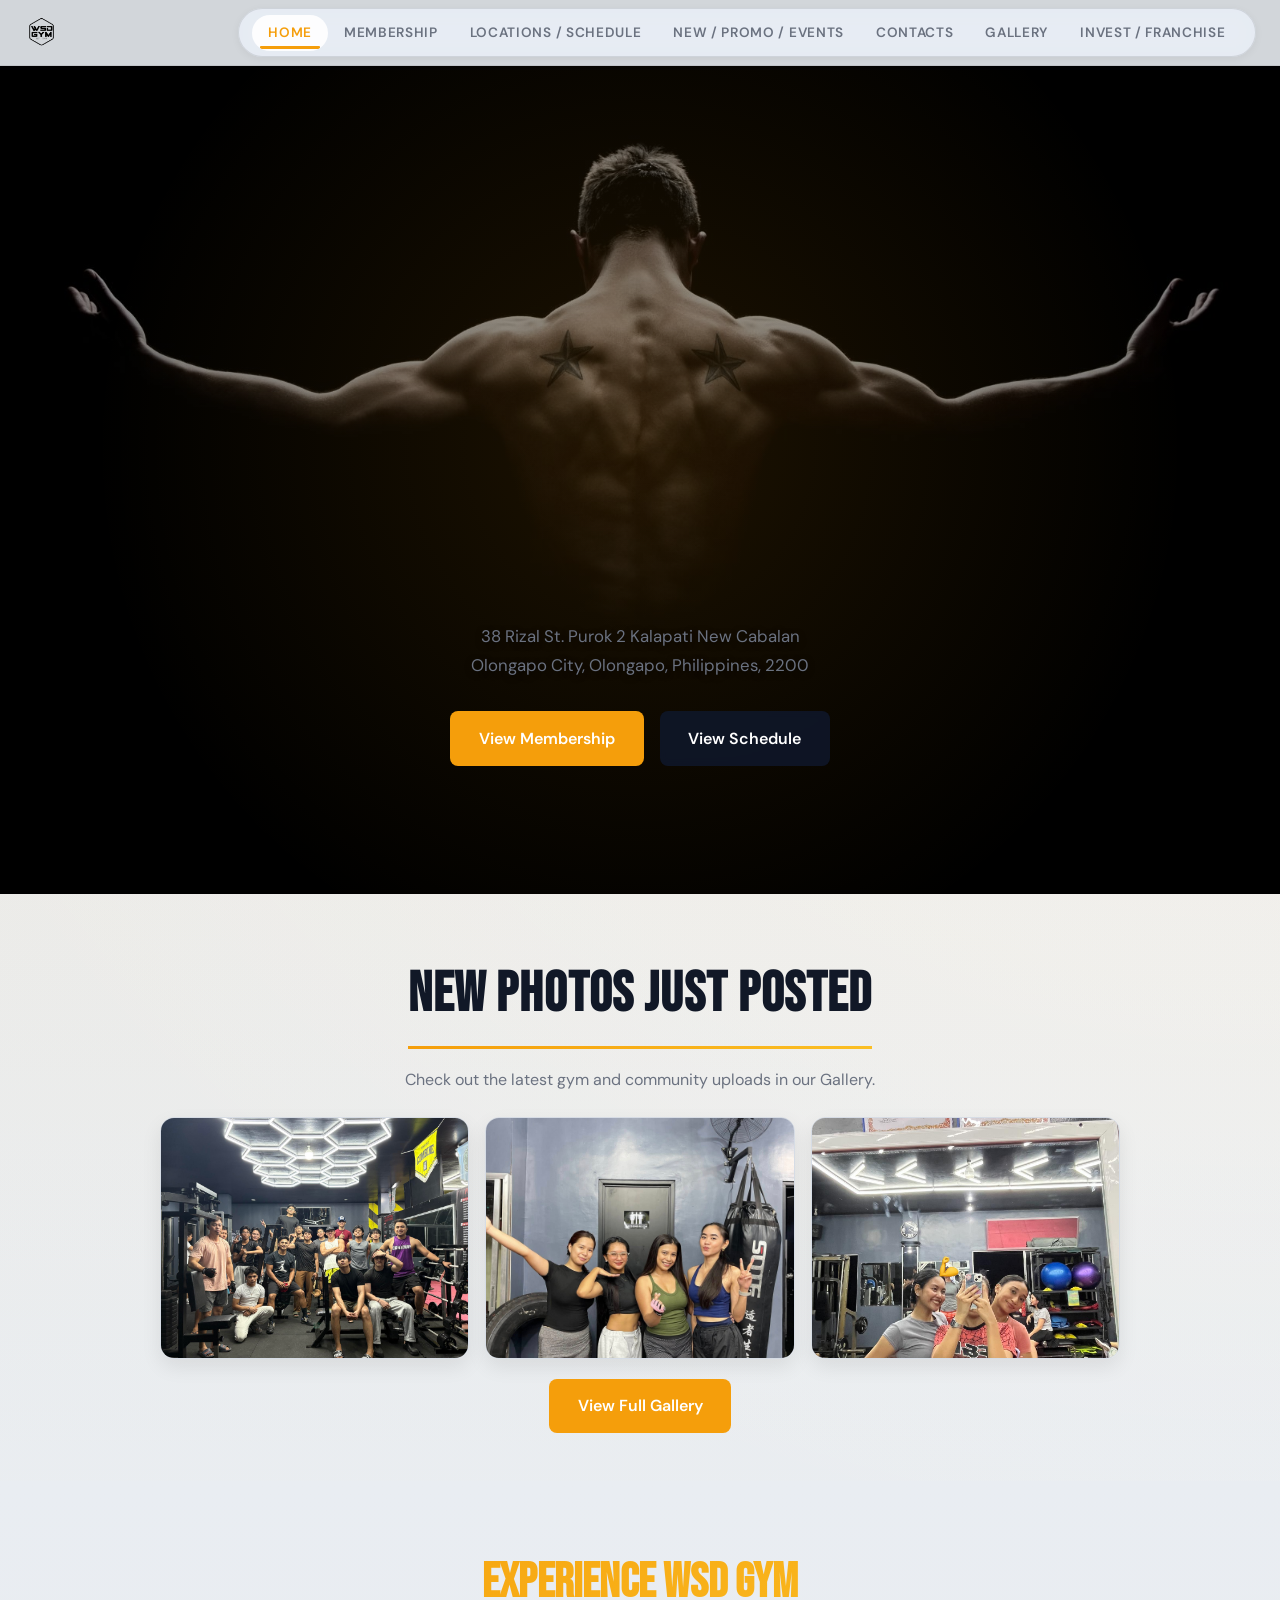
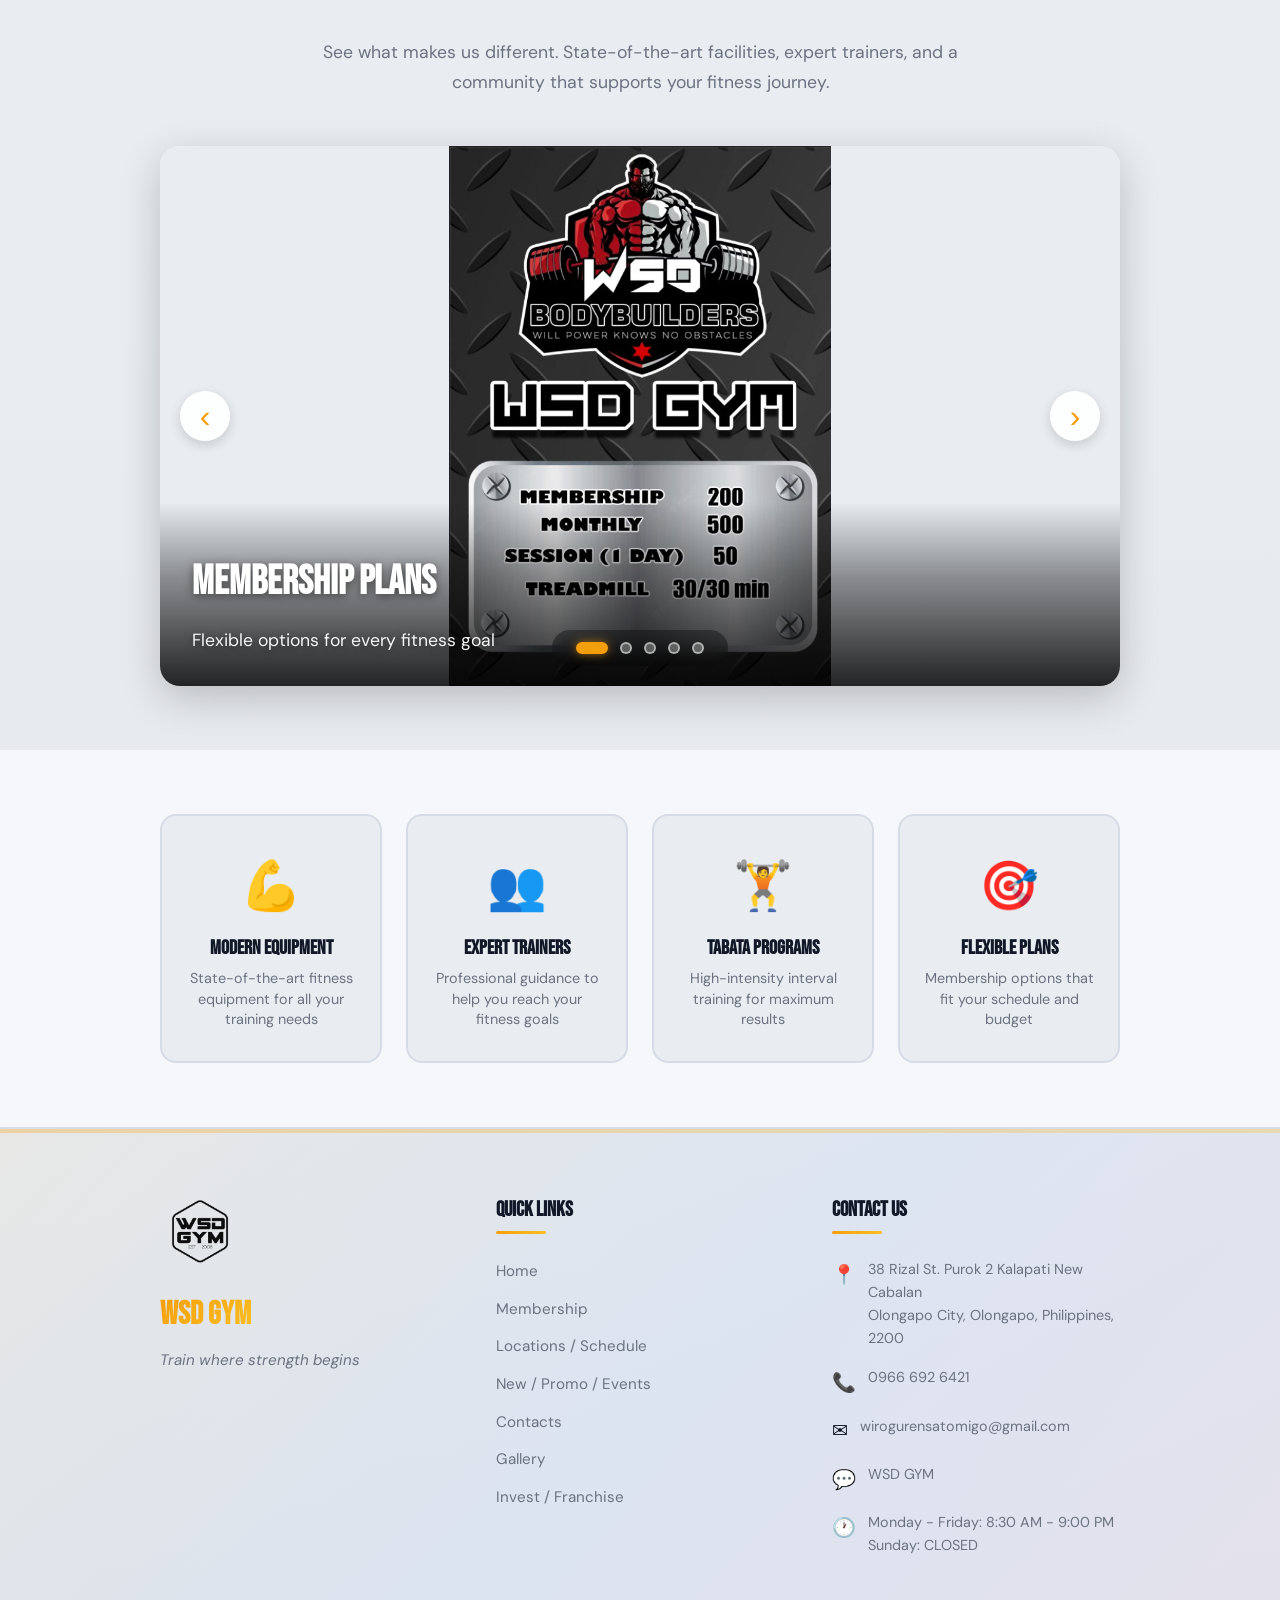
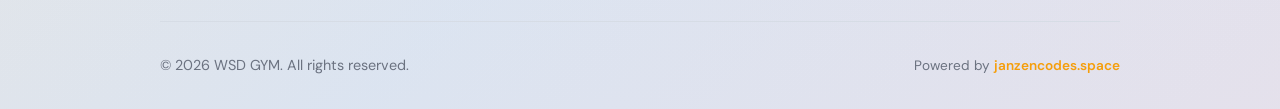
==== commit 4d5127cc: "Add files via upload" ====
--- a/index.html
+++ b/index.html
@@ -24,7 +24,7 @@
       <a href="locations.html" class="nav-link">Locations / Schedule</a>
       <a href="promo.html" class="nav-link">New / Promo / Events</a>
       <a href="contacts.html" class="nav-link">Contacts</a>
-      <a href="video.html" class="nav-link">Video</a>
+      <a href="gallery.html" class="nav-link">Gallery</a>
       <a href="invest.html" class="nav-link">Invest / Franchise</a>
     </nav>
   </header>
@@ -37,7 +37,7 @@
         <div class="hero-tagline-section">
           <h2 class="hero-gym-name">WSD GYM</h2>
           <p class="hero-established">Est. 2006</p>
-          <h1 class="hero-title">You don't find<br><span class="hero-title-accent">willpower</span><br>you create it</h1>
+          <h1 class="hero-title"><span class="hero-title-line">You don't find</span><br><span class="hero-title-accent">willpower</span><br><span class="hero-title-line">you create it</span></h1>
         </div>
         <p class="hero-sub">38 Rizal St. Purok 2 Kalapati New Cabalan<br>Olongapo City, Olongapo, Philippines, 2200</p>
         <div class="hero-actions">
@@ -47,34 +47,28 @@
       </div>
     </section>
 
-    <!-- Maintenance Notice - Below Tagline -->
-    <div class="maintenance-notice">
-      <div class="maintenance-content">
-        <div class="maintenance-badge">⚠️ IMPORTANT NOTICE</div>
-        <h3 class="maintenance-title">Temporary Closure for Maintenance</h3>
-        <div class="maintenance-image">
-          <img src="maintenance.jpg" alt="WSD GYM Maintenance Notice" class="maintenance-img">
-        </div>
-        <div class="maintenance-details">
-          <p class="maintenance-text"><strong>Heads up, WSD Fam! 👊</strong></p>
-          <p class="maintenance-text">WSD GYM will be temporarily <strong>CLOSED</strong> as we repaint and do some maintenance 🛠️</p>
-          <p class="maintenance-text">We're making the gym better, cleaner, and stronger—just like our members 💪🔥</p>
-          <div class="maintenance-dates">
-            <div class="maintenance-date-item">
-              <span class="date-label">📅 Closed on:</span>
-              <span class="date-value">JAN 26</span>
-            </div>
-            <div class="maintenance-date-item">
-              <span class="date-label">✅ We'll be back on:</span>
-              <span class="date-value reopen">FEB 2</span>
-            </div>
-          </div>
-          <p class="maintenance-note">All enrolled members' expiration dates will be adjusted accordingly to cover the days of temporary closure.</p>
-          <p class="maintenance-thanks">Thanks for understanding. See you soon and let's get back to grinding! 💪</p>
-          <p class="maintenance-tags">#WSDGYM #GymUpgrade #StrongerTogether</p>
-        </div>
-      </div>
-    </div>
+    <section class="new-gallery-section reveal-section">
+      <div class="container">
+        <div class="new-gallery-header">
+          <h2 class="section-title">New Photos Just Posted</h2>
+          <p class="new-gallery-subtitle">Check out the latest gym and community uploads in our Gallery.</p>
+        </div>
+        <div class="new-gallery-grid">
+          <article class="new-gallery-card">
+            <img src="public/625419531_122196802394484899_5882857699860296991_n.jpg" alt="Latest WSD GYM update 1" class="new-gallery-img">
+          </article>
+          <article class="new-gallery-card">
+            <img src="public/638126092_925313066680759_5336783640958296542_n.jpg" alt="Latest WSD GYM update 2" class="new-gallery-img">
+          </article>
+          <article class="new-gallery-card">
+            <img src="public/654479342_947760537769345_3823533431365054870_n.jpg" alt="Latest WSD GYM update 3" class="new-gallery-img">
+          </article>
+        </div>
+        <div class="new-gallery-actions">
+          <a href="gallery.html" class="btn btn-primary">View Full Gallery</a>
+        </div>
+      </div>
+    </section>
 
     <!-- Image Gallery Carousel Section -->
     <section class="gallery-section reveal-section">
@@ -185,7 +179,7 @@
             <li><a href="locations.html">Locations / Schedule</a></li>
             <li><a href="promo.html">New / Promo / Events</a></li>
             <li><a href="contacts.html">Contacts</a></li>
-            <li><a href="video.html">Video</a></li>
+            <li><a href="gallery.html">Gallery</a></li>
             <li><a href="invest.html">Invest / Franchise</a></li>
           </ul>
         </div>
@@ -198,15 +192,15 @@
           </div>
           <div class="footer-contact-item">
             <span class="footer-icon">📞</span>
-            <p><a href="tel:+639666926421">0966 692 6421</a></p>
+            <p><a href="https://www.facebook.com/profile.php?id=100076062219549" target="_blank" rel="noopener">0966 692 6421</a></p>
           </div>
           <div class="footer-contact-item">
             <span class="footer-icon">✉️</span>
-            <p><a href="mailto:wirogurensatomigo@gmail.com">wirogurensatomigo@gmail.com</a></p>
+            <p><a href="https://www.facebook.com/profile.php?id=100076062219549" target="_blank" rel="noopener">wirogurensatomigo@gmail.com</a></p>
           </div>
           <div class="footer-contact-item">
             <span class="footer-icon">💬</span>
-            <p><a href="https://m.me/WSDGYM" target="_blank" rel="noopener">Facebook Messenger</a></p>
+            <p><a href="https://www.facebook.com/profile.php?id=100076062219549" target="_blank" rel="noopener">WSD GYM</a></p>
           </div>
           <div class="footer-contact-item">
             <span class="footer-icon">🕐</span>
--- a/styles.css
+++ b/styles.css
@@ -1,14 +1,14 @@
 /* --- Variables --- */
 :root {
-  --bg: #ffffff;
-  --bg-card: #f8f9fa;
-  --bg-card-hover: #f0f1f3;
-  --text: #1a1a1a;
+  --bg: #e9edf2;
+  --bg-card: #f5f7fa;
+  --bg-card-hover: #edf1f6;
+  --text: #111827;
   --text-muted: #6b7280;
   --accent: #f59e0b;
   --accent-dim: #d97706;
   --accent-glow: rgba(245, 158, 11, 0.25);
-  --border: #e5e7eb;
+  --border: #d6dce5;
   --font-display: 'Bebas Neue', sans-serif;
   --font-body: 'DM Sans', system-ui, sans-serif;
   /* Enhanced Color Palette */
@@ -30,7 +30,9 @@
 body {
   margin: 0;
   font-family: var(--font-body);
-  background: var(--bg);
+  background:
+    radial-gradient(circle at top right, rgba(255, 255, 255, 0.65) 0%, transparent 45%),
+    linear-gradient(180deg, #eef2f6 0%, #e4e9f0 100%);
   color: var(--text);
   line-height: 1.6;
   overflow-x: hidden;
@@ -124,7 +126,7 @@
   align-items: center;
   justify-content: space-between;
   padding: 0.5rem 1.5rem;
-  background: rgba(255, 255, 255, 0.85);
+  background: rgba(240, 244, 249, 0.88);
   -webkit-backdrop-filter: blur(20px) saturate(160%);
   backdrop-filter: blur(20px) saturate(160%);
   border-bottom: 1px solid rgba(0, 0, 0, 0.08);
@@ -133,7 +135,7 @@
 }
 
 .header.scrolled {
-  background: rgba(255, 255, 255, 0.95);
+  background: rgba(236, 241, 247, 0.96);
   box-shadow: 0 4px 20px rgba(0, 0, 0, 0.1);
   transform: translateY(0);
 }
@@ -177,7 +179,7 @@
   display: flex;
   gap: 0;
   align-items: center;
-  background: rgba(245, 245, 247, 0.9);
+  background: rgba(230, 236, 244, 0.92);
   border: 1px solid rgba(0, 0, 0, 0.1);
   border-radius: 50px;
   padding: 0.35rem 0.85rem;
@@ -331,8 +333,6 @@
     text-align: left;
   }
 }
-  .nav-link { padding: 0.75rem 1rem; font-size: 1rem; }
-}
 
 /* --- Sections --- */
 .section {
@@ -874,6 +874,13 @@
   margin-top: 0;
 }
 
+body.landing-page .hero-title .hero-title-line {
+  color: #313131;
+  text-shadow:
+    0 2px 16px rgba(0, 0, 0, 0.85),
+    0 1px 3px rgba(0, 0, 0, 0.9);
+}
+
 .hero-title-accent {
   display: inline-block;
   background: linear-gradient(90deg, #ffffff, var(--accent), #fbbf24, var(--accent));
@@ -910,16 +917,18 @@
 }
 
 .btn-secondary {
-  background: transparent;
-  color: var(--accent);
-  border: 2px solid var(--accent);
+  background: rgba(15, 23, 42, 0.88);
+  color: #ffffff;
+  border: 2px solid rgba(255, 255, 255, 0.65);
+  backdrop-filter: blur(4px);
 }
 
 .btn-secondary:hover {
-  background: var(--accent);
-  color: #ffffff;
+  background: #ffffff;
+  color: #111827;
+  border-color: #ffffff;
   transform: translateY(-3px) scale(1.02);
-  box-shadow: 0 10px 32px var(--accent-glow);
+  box-shadow: 0 10px 32px rgba(255, 255, 255, 0.25);
 }
 
 /* --- Buttons --- */
@@ -3042,6 +3051,55 @@
   }
 }
 
+/* Mobile-first usability polish */
+@media (max-width: 768px) {
+  .section {
+    padding: 4.5rem 1rem 3rem;
+  }
+
+  body:not(.landing-page) .section {
+    padding-top: 6.5rem;
+    min-height: auto;
+  }
+
+  .hero-content {
+    padding: 1.25rem 1rem;
+  }
+
+  .hero-sub {
+    font-size: 0.95rem;
+    line-height: 1.5;
+  }
+
+  .hero-actions {
+    flex-direction: column;
+    align-items: center;
+    gap: 0.75rem;
+  }
+
+  .hero-actions .btn,
+  .membership-card .btn,
+  .services-grid .btn,
+  .invest-buttons .btn {
+    width: min(100%, 320px);
+  }
+
+  .membership-grid {
+    grid-template-columns: 1fr;
+    gap: 1.25rem;
+  }
+
+  .membership-card-featured {
+    transform: none;
+  }
+
+  .schedule-row {
+    flex-direction: column;
+    align-items: flex-start;
+    gap: 0.25rem;
+  }
+}
+
 /* Maintenance Notice - Below Tagline Styling */
 body.landing-page .maintenance-notice {
   margin-top: 0;
@@ -3453,3 +3511,131 @@
   z-index: 9999;
   transition: width 0.1s ease;
 }
+
+/* --- Dedicated Gallery Page --- */
+.gallery-page-subtitle {
+  margin: -0.5rem 0 2rem;
+  color: var(--text-muted);
+  font-size: 1rem;
+  line-height: 1.6;
+}
+
+.gallery-block {
+  margin-bottom: 3rem;
+}
+
+.gallery-block-title {
+  font-family: var(--font-display);
+  font-size: 2rem;
+  margin: 0 0 1rem;
+  color: var(--text);
+}
+
+.photo-grid {
+  display: grid;
+  grid-template-columns: repeat(3, minmax(0, 1fr));
+  gap: 1rem;
+}
+
+.photo-card {
+  border-radius: 14px;
+  overflow: hidden;
+  border: 1px solid var(--border);
+  background: var(--bg-card);
+  box-shadow: 0 8px 20px rgba(0, 0, 0, 0.08);
+  transition: transform 0.25s ease, box-shadow 0.25s ease, border-color 0.25s ease;
+}
+
+.photo-card img {
+  width: 100%;
+  height: 260px;
+  object-fit: cover;
+  display: block;
+}
+
+.photo-card:hover {
+  transform: translateY(-4px);
+  border-color: rgba(245, 158, 11, 0.4);
+  box-shadow: 0 14px 30px rgba(245, 158, 11, 0.15);
+}
+
+.gallery-note {
+  margin: 1rem 0 0;
+  color: var(--text-muted);
+  font-size: 0.95rem;
+}
+
+/* Landing page: new gallery teaser */
+.new-gallery-section {
+  padding: 3.5rem 1.5rem 2.5rem;
+  background: linear-gradient(180deg, rgba(245, 158, 11, 0.05) 0%, rgba(245, 158, 11, 0.01) 100%);
+}
+
+.new-gallery-header {
+  text-align: center;
+  margin-bottom: 1.5rem;
+}
+
+.new-gallery-subtitle {
+  margin: -0.25rem 0 0;
+  color: var(--text-muted);
+}
+
+.new-gallery-grid {
+  display: grid;
+  grid-template-columns: repeat(3, minmax(0, 1fr));
+  gap: 1rem;
+}
+
+.new-gallery-card {
+  border-radius: 14px;
+  overflow: hidden;
+  border: 1px solid var(--border);
+  box-shadow: 0 8px 20px rgba(0, 0, 0, 0.08);
+  transition: transform 0.25s ease, box-shadow 0.25s ease, border-color 0.25s ease;
+}
+
+.new-gallery-card:hover {
+  transform: translateY(-4px);
+  box-shadow: 0 12px 28px rgba(245, 158, 11, 0.18);
+  border-color: rgba(245, 158, 11, 0.4);
+}
+
+.new-gallery-img {
+  width: 100%;
+  height: 240px;
+  object-fit: cover;
+}
+
+.new-gallery-actions {
+  margin-top: 1.25rem;
+  text-align: center;
+}
+
+@media (max-width: 900px) {
+  .photo-grid {
+    grid-template-columns: repeat(2, minmax(0, 1fr));
+  }
+}
+
+@media (max-width: 600px) {
+  .gallery-block-title {
+    font-size: 1.6rem;
+  }
+
+  .photo-grid {
+    grid-template-columns: 1fr;
+  }
+
+  .photo-card img {
+    height: 220px;
+  }
+
+  .new-gallery-grid {
+    grid-template-columns: 1fr;
+  }
+
+  .new-gallery-img {
+    height: 210px;
+  }
+}
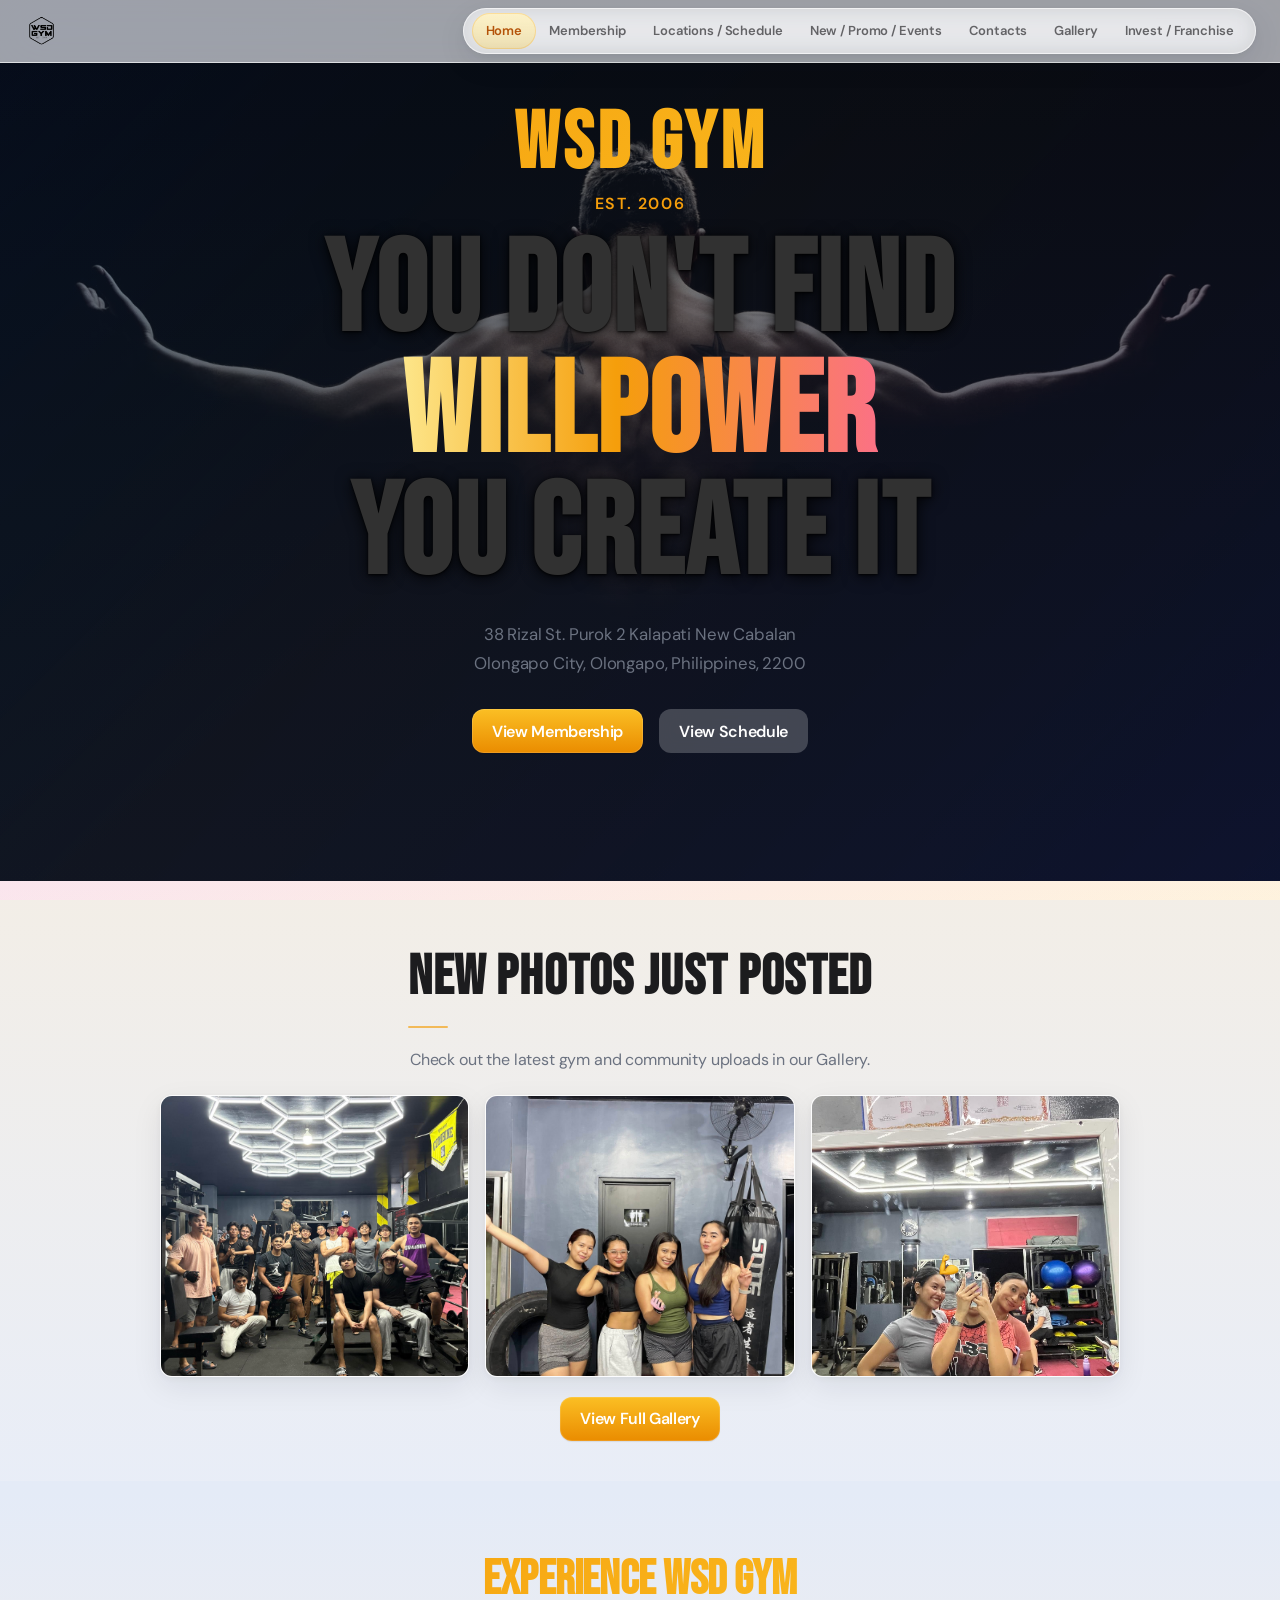
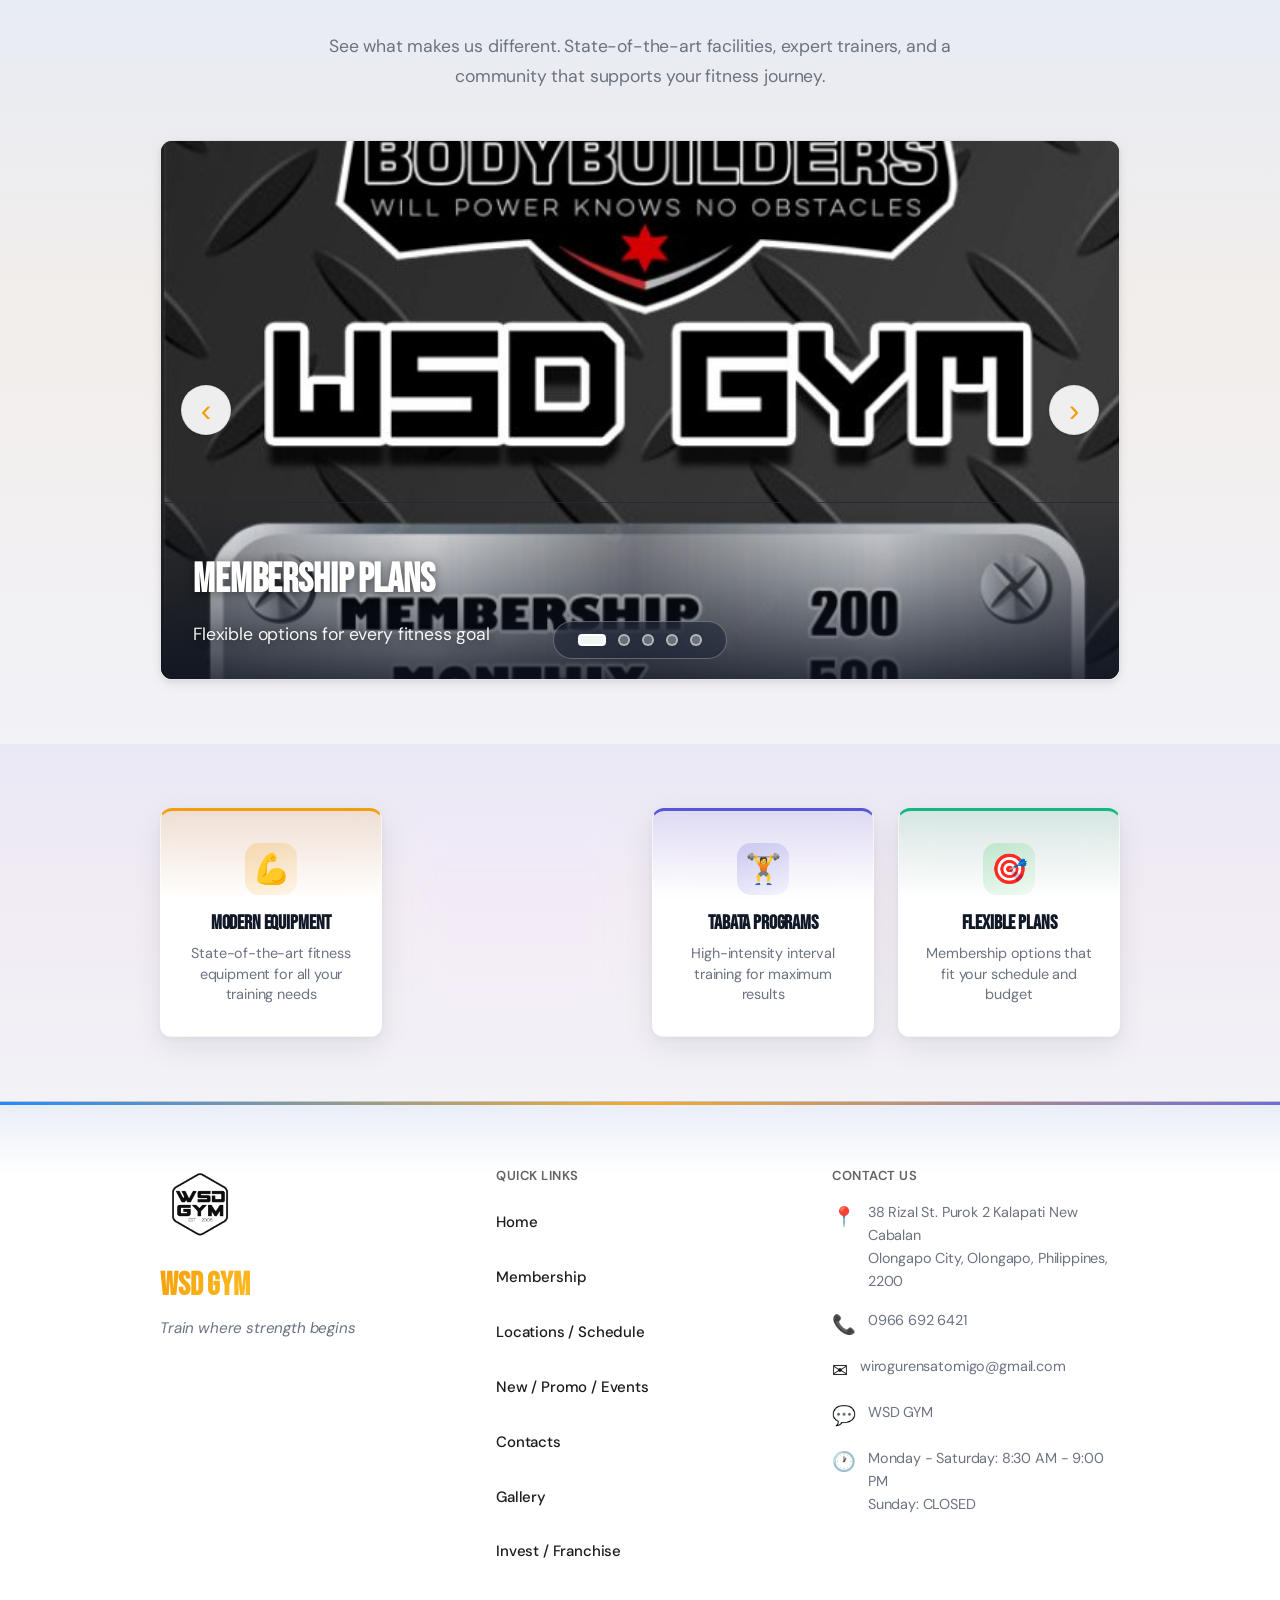
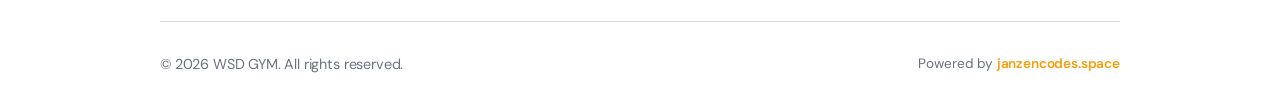
==== commit a6e7d275: "Add files via upload" ====
--- a/index.html
+++ b/index.html
@@ -104,7 +104,7 @@
                 <img src="operating%20hours.jpg" alt="WSD GYM Operating Hours" class="carousel-img">
                 <div class="carousel-overlay">
                   <h3>Operating Hours</h3>
-                  <p>Monday - Friday: 8:30 AM - 9:00 PM</p>
+                  <p>Monday - Saturday: 8:30 AM - 9:00 PM</p>
                 </div>
               </div>
               <div class="carousel-slide">
@@ -204,7 +204,7 @@
           </div>
           <div class="footer-contact-item">
             <span class="footer-icon">🕐</span>
-            <p>Monday - Friday: 8:30 AM - 9:00 PM<br>Sunday: CLOSED</p>
+            <p>Monday - Saturday: 8:30 AM - 9:00 PM<br>Sunday: CLOSED</p>
           </div>
         </div>
       </div>
--- a/styles.css
+++ b/styles.css
@@ -22,24 +22,57 @@
   --gradient-primary: linear-gradient(135deg, #f59e0b 0%, #fbbf24 100%);
   --gradient-secondary: linear-gradient(135deg, #3b82f6 0%, #8b5cf6 100%);
   --gradient-warm: linear-gradient(135deg, #f59e0b 0%, #ef4444 50%, #ec4899 100%);
+  --gradient-mesh: linear-gradient(165deg, #fefce8 0%, #eff6ff 35%, #fae8ff 70%, #fff7ed 100%);
+  --gradient-hero-mesh: linear-gradient(135deg, rgba(14, 165, 233, 0.35) 0%, rgba(245, 158, 11, 0.25) 45%, rgba(139, 92, 246, 0.3) 100%);
+  /* iOS system–inspired accents (vibrant but structured) */
+  --ios-blue: #007aff;
+  --ios-teal: #5ac8fa;
+  --ios-indigo: #5856d6;
+  --ios-pink: #ff2d55;
+  --ios-green: #34c759;
+  /* iOS-style surfaces & rhythm */
+  --ios-bg: #f2f2f7;
+  --ios-elevated: #ffffff;
+  --ios-secondary-fill: rgba(120, 120, 128, 0.12);
+  --ios-separator: rgba(60, 60, 67, 0.29);
+  --ios-label: #1c1c1e;
+  --ios-secondary-label: #636366;
+  --tint-amber: rgba(245, 158, 11, 0.14);
+  --tint-blue: rgba(0, 122, 255, 0.1);
+  --tint-violet: rgba(88, 86, 214, 0.1);
+  --tint-teal: rgba(90, 200, 250, 0.12);
+  --radius-ios: 12px;
+  --radius-ios-sm: 10px;
+  --shadow-ios-sm: 0 1px 2px rgba(0, 0, 0, 0.04), 0 1px 3px rgba(0, 0, 0, 0.06);
+  --shadow-ios-md: 0 4px 12px rgba(0, 0, 0, 0.08), 0 2px 4px rgba(0, 0, 0, 0.04);
+  --shadow-ios-press: 0 1px 1px rgba(0, 0, 0, 0.08);
+  --tap-size: 44px;
 }
 
 /* --- Reset & Base --- */
 *, *::before, *::after { box-sizing: border-box; }
-html { scroll-behavior: smooth; }
+html {
+  scroll-behavior: smooth;
+  color-scheme: light;
+}
 body {
   margin: 0;
   font-family: var(--font-body);
-  background:
-    radial-gradient(circle at top right, rgba(255, 255, 255, 0.65) 0%, transparent 45%),
-    linear-gradient(180deg, #eef2f6 0%, #e4e9f0 100%);
-  color: var(--text);
-  line-height: 1.6;
+  background: var(--gradient-mesh);
+  background-color: var(--ios-bg);
+  background-attachment: fixed;
+  color: var(--ios-label);
+  line-height: 1.47;
+  letter-spacing: -0.01em;
   overflow-x: hidden;
+  -webkit-font-smoothing: antialiased;
 }
 
 img { max-width: 100%; height: auto; display: block; }
 a { color: inherit; text-decoration: none; }
+a, button {
+  -webkit-tap-highlight-color: transparent;
+}
 
 /* --- Animations --- */
 @keyframes fadeInUp {
@@ -126,46 +159,29 @@
   align-items: center;
   justify-content: space-between;
   padding: 0.5rem 1.5rem;
-  background: rgba(240, 244, 249, 0.88);
-  -webkit-backdrop-filter: blur(20px) saturate(160%);
-  backdrop-filter: blur(20px) saturate(160%);
+  background: rgba(242, 242, 247, 0.82);
+  -webkit-backdrop-filter: blur(20px) saturate(180%);
+  backdrop-filter: blur(20px) saturate(180%);
   border-bottom: 1px solid rgba(0, 0, 0, 0.08);
-  box-shadow: 0 1px 3px rgba(0, 0, 0, 0.05);
-  transition: background 0.3s ease, box-shadow 0.3s ease, transform 0.3s ease;
+  box-shadow: var(--shadow-ios-sm);
+  transition: background 0.25s ease, box-shadow 0.25s ease;
 }
 
 .header.scrolled {
-  background: rgba(236, 241, 247, 0.96);
-  box-shadow: 0 4px 20px rgba(0, 0, 0, 0.1);
-  transform: translateY(0);
+  background: rgba(242, 242, 247, 0.94);
+  box-shadow: var(--shadow-ios-sm);
 }
 
 
 .logo-link {
   display: flex;
   align-items: center;
-  transition: transform 0.3s ease;
+  transition: opacity 0.2s ease;
   position: relative;
 }
 
-.logo-link::before {
-  content: '';
-  position: absolute;
-  inset: -8px;
-  border-radius: 12px;
-  background: var(--accent-glow);
-  opacity: 0;
-  transition: opacity 0.3s ease;
-  z-index: -1;
-}
-
-.logo-link:hover { 
-  transform: scale(1.05);
-}
-
-.logo-link:hover::before {
-  opacity: 0.2;
-  animation: pulseGlow 2s ease-in-out infinite;
+.logo-link:hover {
+  opacity: 0.85;
 }
 
 .logo {
@@ -179,83 +195,37 @@
   display: flex;
   gap: 0;
   align-items: center;
-  background: rgba(230, 236, 244, 0.92);
-  border: 1px solid rgba(0, 0, 0, 0.1);
-  border-radius: 50px;
-  padding: 0.35rem 0.85rem;
-  backdrop-filter: blur(10px);
-  box-shadow: 0 2px 8px rgba(0, 0, 0, 0.05);
+  background: rgba(255, 255, 255, 0.72);
+  border: 1px solid rgba(0, 0, 0, 0.06);
+  border-radius: 980px;
+  padding: 0.25rem 0.5rem;
+  backdrop-filter: blur(12px);
+  box-shadow: var(--shadow-ios-sm);
 }
 
 .nav-link {
   position: relative;
-  padding: 0.45rem 1rem;
-  font-size: 0.85rem;
+  padding: 0.5rem 0.85rem;
+  min-height: 36px;
+  min-width: 0;
+  font-size: 0.8125rem;
   font-weight: 600;
-  color: var(--text-muted);
-  text-transform: uppercase;
-  letter-spacing: 0.05em;
-  border-radius: 30px;
-  transition: color 0.3s, background 0.3s, transform 0.2s ease;
-  overflow: hidden;
+  color: var(--ios-secondary-label);
+  letter-spacing: -0.01em;
+  border-radius: 980px;
+  transition: color 0.2s ease, background 0.2s ease;
   text-decoration: none;
 }
 
-.nav-link::before {
-  content: '';
-  position: absolute;
-  top: 50%;
-  left: 50%;
-  width: 0;
-  height: 0;
-  border-radius: 50%;
-  background: var(--accent-glow);
-  transform: translate(-50%, -50%);
-  transition: width 0.6s ease, height 0.6s ease;
-  z-index: -1;
-}
-
-.nav-link::after {
-  content: '';
-  position: absolute;
-  bottom: 4px;
-  left: 50%;
-  width: 0;
-  height: 2px;
-  background: var(--accent);
-  border-radius: 1px;
-  transition: width 0.3s ease, left 0.3s ease;
-}
-
 .nav-link:hover {
-  color: var(--text);
-  background: rgba(255, 255, 255, 0.8);
+  color: var(--ios-label);
+  background: rgba(0, 0, 0, 0.04);
 }
 
 .nav-link.active {
-  color: var(--accent);
-  background: rgba(255, 255, 255, 0.9);
-  position: relative;
-}
-
-.nav-link.active::after {
-  width: 80%;
-  left: 10%;
-  background: var(--accent);
-  height: 3px;
-  bottom: 2px;
-}
-
-
-.nav-link:hover::before {
-  width: 300px;
-  height: 300px;
-}
-
-.nav-link:hover::after,
-.nav-link.active::after {
-  width: 80%;
-  left: 10%;
+  color: #b45309;
+  background: linear-gradient(180deg, rgba(254, 243, 199, 0.95) 0%, rgba(252, 211, 77, 0.35) 100%);
+  box-shadow: 0 0 0 1px rgba(245, 158, 11, 0.25) inset;
 }
 
 /* Mobile menu button */
@@ -314,9 +284,9 @@
     flex-direction: column;
     align-items: stretch;
     padding: 2rem 1.5rem;
-    background: var(--bg-card);
-    border-left: 1px solid var(--border);
-    border-radius: 0 0 0 20px;
+    background: rgba(255, 255, 255, 0.98);
+    border-left: 1px solid var(--ios-separator);
+    border-radius: 0 0 0 16px;
     transform: translateX(100%);
     transition: transform 0.3s ease;
     box-shadow: -4px 4px 20px rgba(0, 0, 0, 0.15);
@@ -356,7 +326,7 @@
   font-size: clamp(2.5rem, 6vw, 3.5rem);
   letter-spacing: 0.02em;
   margin: 0 0 2rem;
-  color: var(--text);
+  color: var(--ios-label);
 }
 
 /* --- Scroll reveal --- */
@@ -387,6 +357,7 @@
 .reveal-section .event-card,
 .reveal-section .contact-info-card,
 .reveal-section .video-item,
+.reveal-section .video-list-group,
 .reveal-section .franchise-card,
 .reveal-section .quick-info-card {
   opacity: 0;
@@ -456,6 +427,8 @@
 .reveal-section.in-view .video-item:nth-child(1) { opacity: 1; transform: translateY(0); transition-delay: 0.1s; }
 .reveal-section.in-view .video-item:nth-child(2) { opacity: 1; transform: translateY(0); transition-delay: 0.2s; }
 .reveal-section.in-view .video-item:nth-child(3) { opacity: 1; transform: translateY(0); transition-delay: 0.3s; }
+
+.reveal-section.in-view .video-list-group { opacity: 1; transform: translateY(0); transition-delay: 0.12s; }
 
 .reveal-section.in-view .franchise-card:nth-child(1) { opacity: 1; transform: translateY(0); transition-delay: 0.1s; }
 .reveal-section.in-view .franchise-card:nth-child(2) { opacity: 1; transform: translateY(0); transition-delay: 0.2s; }
@@ -555,10 +528,9 @@
   font-size: 0.9rem;
   text-transform: uppercase;
   letter-spacing: 0.1em;
-  border-radius: 25px;
+  border-radius: 980px;
   margin-bottom: 1rem;
-  box-shadow: 0 4px 15px rgba(245, 158, 11, 0.3);
-  animation: pulseGlow 2s ease-in-out infinite;
+  box-shadow: var(--shadow-ios-sm);
 }
 
 .maintenance-title {
@@ -618,9 +590,9 @@
 }
 
 .maintenance-date-item:hover {
-  transform: translateY(-4px);
-  box-shadow: 0 8px 24px rgba(245, 158, 11, 0.2);
-  border-color: var(--accent);
+  transform: translateY(-2px);
+  box-shadow: var(--shadow-ios-md);
+  border-color: rgba(0, 0, 0, 0.1);
 }
 
 .date-label {
@@ -742,12 +714,12 @@
   pointer-events: none;
 }
 
-/* Overlay for text readability */
+/* Overlay: readable type + modern color wash */
 .hero-bg::before {
   content: '';
   position: absolute;
   inset: 0;
-  background: linear-gradient(180deg, rgba(0, 0, 0, 0.4) 0%, rgba(0, 0, 0, 0.6) 100%);
+  background: linear-gradient(180deg, rgba(15, 23, 42, 0.45) 0%, rgba(15, 23, 42, 0.72) 55%, rgba(15, 23, 42, 0.88) 100%);
   pointer-events: none;
 }
 
@@ -755,9 +727,10 @@
   content: '';
   position: absolute;
   inset: 0;
-  background: radial-gradient(circle at 50% 50%, rgba(245, 158, 11, 0.15) 0%, transparent 70%);
+  background: var(--gradient-hero-mesh);
   pointer-events: none;
-  opacity: 0.8;
+  opacity: 0.55;
+  mix-blend-mode: soft-light;
 }
 
 .hero-content { 
@@ -854,7 +827,7 @@
   color: var(--accent);
   margin: 0 0 1rem;
   letter-spacing: 0.05em;
-  animation: fadeInUp 0.8s ease 0.2s forwards, pulseGlow 2.5s ease-in-out 1.2s infinite;
+  animation: fadeInUp 0.8s ease 0.2s forwards;
   opacity: 0;
 }
 
@@ -917,69 +890,58 @@
 }
 
 .btn-secondary {
-  background: rgba(15, 23, 42, 0.88);
+  background: rgba(255, 255, 255, 0.22);
   color: #ffffff;
-  border: 2px solid rgba(255, 255, 255, 0.65);
-  backdrop-filter: blur(4px);
+  border: 1px solid rgba(255, 255, 255, 0.45);
+  backdrop-filter: blur(8px);
 }
 
 .btn-secondary:hover {
-  background: #ffffff;
-  color: #111827;
-  border-color: #ffffff;
-  transform: translateY(-3px) scale(1.02);
-  box-shadow: 0 10px 32px rgba(255, 255, 255, 0.25);
-}
-
-/* --- Buttons --- */
+  background: rgba(255, 255, 255, 0.32);
+  border-color: rgba(255, 255, 255, 0.55);
+}
+
+.btn-secondary:active {
+  opacity: 0.92;
+}
+
+/* --- Buttons (filled / secondary — iOS-like tap targets & feedback) --- */
 .btn {
-  display: inline-block;
-  padding: 0.9rem 1.8rem;
+  display: inline-flex;
+  align-items: center;
+  justify-content: center;
+  padding: 0 1.25rem;
+  min-height: var(--tap-size);
   font-family: var(--font-body);
   font-size: 1rem;
   font-weight: 600;
-  border-radius: 8px;
+  letter-spacing: -0.02em;
+  border-radius: var(--radius-ios);
   border: none;
   cursor: pointer;
-  transition: transform 0.2s, box-shadow 0.2s;
-}
-
-.btn-primary {
-  background: var(--accent);
-  color: #ffffff;
-}
-
-.btn {
+  transition: background 0.2s ease, opacity 0.2s ease, transform 0.15s ease;
   position: relative;
   overflow: hidden;
 }
 
-.btn::before {
-  content: '';
-  position: absolute;
-  top: 0;
-  left: -100%;
-  width: 100%;
-  height: 100%;
-  background: linear-gradient(90deg, transparent, rgba(255,255,255,0.25), transparent);
-  transition: left 0.5s ease;
-}
-
-.btn:hover::before { left: 100%; }
+.btn-primary {
+  background: linear-gradient(180deg, #fbbf24 0%, #ea8c00 100%);
+  color: #ffffff;
+  box-shadow: var(--shadow-ios-press), 0 0 0 1px rgba(255, 255, 255, 0.12) inset;
+}
 
 .btn-primary:hover {
-  transform: translateY(-3px) scale(1.02);
-  box-shadow: 0 10px 32px var(--accent-glow);
-  animation: glow 1.5s ease-in-out infinite;
+  filter: brightness(1.06) saturate(1.05);
 }
 
 .btn-primary:active {
-  transform: translateY(-1px) scale(0.98);
+  transform: scale(0.98);
+  filter: brightness(0.96);
 }
 
 /* --- Membership --- */
 .membership {
-  background: linear-gradient(135deg, rgba(245, 158, 11, 0.05) 0%, rgba(59, 130, 246, 0.05) 100%);
+  background: linear-gradient(180deg, rgba(245, 158, 11, 0.06) 0%, transparent 60%);
 }
 
 .membership-grid {
@@ -991,14 +953,15 @@
 }
 
 .membership-card {
-  background: var(--bg);
-  border: 2px solid var(--border);
-  border-radius: 16px;
+  background: var(--ios-elevated);
+  border: 1px solid rgba(0, 0, 0, 0.06);
+  border-radius: var(--radius-ios);
   padding: 2rem;
   text-align: center;
   position: relative;
-  transition: transform 0.3s ease, box-shadow 0.3s ease, border-color 0.3s ease;
+  transition: box-shadow 0.25s ease, transform 0.2s ease;
   overflow: hidden;
+  box-shadow: var(--shadow-ios-sm);
 }
 
 .membership-card::before {
@@ -1007,10 +970,10 @@
   top: 0;
   left: 0;
   right: 0;
-  height: 4px;
+  height: 3px;
   background: var(--gradient-primary);
   transform: scaleX(0);
-  transition: transform 0.3s ease;
+  transition: transform 0.25s ease;
 }
 
 .membership-card:hover::before {
@@ -1018,39 +981,37 @@
 }
 
 .membership-card:hover {
-  transform: translateY(-8px) scale(1.02);
-  box-shadow: 0 20px 40px rgba(245, 158, 11, 0.2);
-  border-color: var(--accent);
+  transform: translateY(-2px);
+  box-shadow: var(--shadow-ios-md);
 }
 
 .membership-card-featured {
-  border-color: var(--accent);
-  background: linear-gradient(135deg, rgba(245, 158, 11, 0.05) 0%, rgba(255, 255, 255, 1) 100%);
-  transform: scale(1.05);
+  border-color: rgba(245, 158, 11, 0.35);
+  background: var(--ios-elevated);
+  transform: none;
+  box-shadow: var(--shadow-ios-sm), 0 0 0 1px rgba(245, 158, 11, 0.12);
 }
 
 .membership-card-featured::before {
   transform: scaleX(1);
-  background: var(--gradient-warm);
+  background: var(--gradient-primary);
 }
 
 .membership-badge {
   display: inline-block;
-  padding: 0.4rem 1rem;
+  padding: 0.35rem 0.75rem;
   background: var(--gradient-primary);
   color: #ffffff;
-  font-size: 0.75rem;
+  font-size: 0.6875rem;
   font-weight: 700;
   text-transform: uppercase;
-  letter-spacing: 0.1em;
-  border-radius: 20px;
+  letter-spacing: 0.06em;
+  border-radius: 980px;
   margin-bottom: 1rem;
-  box-shadow: 0 4px 12px rgba(245, 158, 11, 0.3);
 }
 
 .membership-card-featured .membership-badge {
   background: var(--gradient-warm);
-  box-shadow: 0 4px 12px rgba(236, 72, 153, 0.3);
 }
 
 .membership-title {
@@ -1095,8 +1056,7 @@
   margin: -1rem 0 1.5rem;
   padding: 0.75rem 1rem;
   background: var(--gradient-warm);
-  border-radius: 8px;
-  animation: pulseGlow 2s ease-in-out infinite;
+  border-radius: var(--radius-ios-sm);
 }
 
 .membership-promo .promo-text {
@@ -1128,7 +1088,6 @@
 
 .membership-features li:hover {
   color: var(--accent);
-  padding-left: 0.5rem;
 }
 
 .membership-card .btn {
@@ -1167,11 +1126,18 @@
 }
 
 .membership-pricing-image {
-  max-width: 100%;
+  display: block;
+  max-width: min(88%, 640px);
+  width: auto;
   height: auto;
-  border-radius: 12px;
-  box-shadow: 0 8px 24px rgba(0, 0, 0, 0.15);
-  border: 1px solid var(--border);
+  margin-inline: auto;
+  padding: 0.5rem;
+  background: rgba(255, 255, 255, 0.8);
+  border-radius: calc(var(--radius-ios) + 2px);
+  box-shadow: var(--shadow-ios-md);
+  border: 1px solid rgba(255, 255, 255, 0.85);
+  outline: 1px solid rgba(0, 122, 255, 0.12);
+  object-fit: contain;
 }
 
 /* Tabata Section */
@@ -1212,15 +1178,24 @@
 }
 
 .tabata-image {
-  border-radius: 12px;
+  border-radius: var(--radius-ios);
   overflow: hidden;
-  box-shadow: 0 8px 24px rgba(0, 0, 0, 0.15);
+  padding: 0.6rem;
+  background: rgba(255, 255, 255, 0.78);
+  box-shadow: var(--shadow-ios-md);
+  border: 1px solid rgba(255, 255, 255, 0.85);
+  outline: 1px solid rgba(88, 86, 214, 0.14);
+  aspect-ratio: 4 / 3;
+  max-height: 360px;
 }
 
 .tabata-img {
   width: 100%;
-  height: auto;
+  height: 100%;
+  object-fit: contain;
+  object-position: center;
   display: block;
+  border-radius: calc(var(--radius-ios-sm) - 2px);
 }
 
 .tabata-pricing {
@@ -1437,17 +1412,17 @@
 }
 
 .faq-item {
-  background: var(--bg-card);
-  border: 1px solid var(--border);
-  border-radius: 12px;
+  background: var(--ios-elevated);
+  border: 1px solid rgba(0, 0, 0, 0.06);
+  border-radius: var(--radius-ios);
   padding: 1.5rem;
   margin-bottom: 1rem;
-  transition: border-color 0.3s ease, box-shadow 0.3s ease;
+  transition: box-shadow 0.25s ease;
+  box-shadow: var(--shadow-ios-sm);
 }
 
 .faq-item:hover {
-  border-color: var(--accent);
-  box-shadow: 0 4px 12px rgba(245, 158, 11, 0.1);
+  box-shadow: var(--shadow-ios-md);
 }
 
 .faq-question {
@@ -1464,38 +1439,25 @@
 }
 
 /* --- Locations --- */
-.locations { background: var(--bg-card); }
+.locations {
+  background: linear-gradient(180deg, rgba(0, 122, 255, 0.05) 0%, transparent 50%);
+}
 
 .location-card {
-  background: var(--bg);
-  border: 1px solid var(--border);
-  border-radius: 12px;
+  background: var(--ios-elevated);
+  border: 1px solid rgba(0, 0, 0, 0.06);
+  border-radius: var(--radius-ios);
   padding: 1.75rem;
   margin-bottom: 1.5rem;
-  transition: transform 0.3s ease, box-shadow 0.3s ease, border-color 0.3s;
+  transition: box-shadow 0.25s ease, transform 0.2s ease;
   position: relative;
   overflow: hidden;
-}
-
-.location-card::before {
-  content: '';
-  position: absolute;
-  top: 0;
-  left: -100%;
-  width: 100%;
-  height: 100%;
-  background: linear-gradient(90deg, transparent, rgba(245, 158, 11, 0.05), transparent);
-  transition: left 0.5s ease;
-}
-
-.location-card:hover::before {
-  left: 100%;
+  box-shadow: var(--shadow-ios-sm);
 }
 
 .location-card:hover {
-  transform: translateY(-4px) scale(1.01);
-  box-shadow: 0 12px 32px rgba(0,0,0,0.1);
-  border-color: rgba(245, 158, 11, 0.4);
+  transform: translateY(-2px);
+  box-shadow: var(--shadow-ios-md);
 }
 
 .location-card h3 {
@@ -1518,7 +1480,10 @@
   transition: color 0.25s, transform 0.25s ease;
 }
 
-.link-map:hover { color: #fbbf24; transform: translateX(6px); }
+.link-map:hover {
+  color: var(--accent-dim);
+  opacity: 0.92;
+}
 
 .schedule-note {
   color: var(--text-muted);
@@ -1536,8 +1501,8 @@
 }
 
 .map-container:hover {
-  transform: translateY(-4px);
-  box-shadow: 0 15px 40px rgba(245, 158, 11, 0.2);
+  transform: translateY(-2px);
+  box-shadow: var(--shadow-ios-md);
 }
 
 .gym-map {
@@ -1551,9 +1516,10 @@
 .schedule-section {
   margin: 3rem 0;
   padding: 2rem;
-  background: var(--bg-card);
-  border-radius: 12px;
-  border: 1px solid var(--border);
+  background: var(--ios-elevated);
+  border-radius: var(--radius-ios);
+  border: 1px solid rgba(0, 0, 0, 0.06);
+  box-shadow: var(--shadow-ios-sm);
 }
 
 .schedule-title {
@@ -1619,20 +1585,20 @@
 .facility-card {
   text-align: center;
   padding: 1.5rem 1rem;
-  background: var(--bg-card);
-  border: 1px solid var(--border);
-  border-radius: 12px;
-  transition: transform 0.3s ease, box-shadow 0.3s ease;
+  background: var(--ios-elevated);
+  border: 1px solid rgba(0, 0, 0, 0.06);
+  border-radius: var(--radius-ios);
+  transition: box-shadow 0.25s ease, transform 0.2s ease;
   display: flex;
   flex-direction: column;
   justify-content: center;
   min-height: 160px;
+  box-shadow: var(--shadow-ios-sm);
 }
 
 .facility-card:hover {
-  transform: translateY(-4px);
-  box-shadow: 0 8px 24px rgba(245, 158, 11, 0.15);
-  border-color: var(--accent);
+  transform: translateY(-2px);
+  box-shadow: var(--shadow-ios-md);
 }
 
 .facility-icon {
@@ -1657,9 +1623,10 @@
 .directions-section {
   margin: 3rem 0;
   padding: 2rem;
-  background: linear-gradient(135deg, rgba(245, 158, 11, 0.05) 0%, rgba(59, 130, 246, 0.05) 100%);
-  border-radius: 12px;
-  border: 1px solid var(--border);
+  background: var(--ios-elevated);
+  border-radius: var(--radius-ios);
+  border: 1px solid rgba(0, 0, 0, 0.06);
+  box-shadow: var(--shadow-ios-sm);
 }
 
 .directions-title {
@@ -1681,7 +1648,7 @@
 
 /* --- Promo --- */
 .promo {
-  background: linear-gradient(135deg, rgba(139, 92, 246, 0.03) 0%, rgba(236, 72, 153, 0.03) 100%);
+  background: linear-gradient(135deg, rgba(139, 92, 246, 0.06) 0%, rgba(236, 72, 153, 0.05) 50%, transparent 100%);
 }
 
 .promo-grid {
@@ -1691,37 +1658,22 @@
 }
 
 .promo-card {
-  background: var(--bg-card);
-  border: 1px solid var(--border);
-  border-radius: 12px;
+  background: var(--ios-elevated);
+  border: 1px solid rgba(0, 0, 0, 0.06);
+  border-radius: var(--radius-ios);
   overflow: hidden;
-  transition: background 0.25s, border-color 0.25s, transform 0.3s ease, box-shadow 0.3s ease;
+  transition: box-shadow 0.25s ease, transform 0.2s ease;
   position: relative;
+  box-shadow: var(--shadow-ios-sm);
 }
 
 .promo-card::before {
-  content: '';
-  position: absolute;
-  top: 0;
-  left: 0;
-  right: 0;
-  bottom: 0;
-  background: linear-gradient(135deg, rgba(245, 158, 11, 0.1) 0%, transparent 100%);
-  opacity: 0;
-  transition: opacity 0.3s ease;
-  z-index: 1;
-  pointer-events: none;
-}
-
-.promo-card:hover::before {
-  opacity: 1;
+  display: none;
 }
 
 .promo-card:hover {
-  background: var(--bg-card-hover);
-  border-color: rgba(245, 158, 11, 0.4);
-  transform: translateY(-6px) scale(1.02);
-  box-shadow: 0 16px 40px rgba(0,0,0,0.1);
+  transform: translateY(-2px);
+  box-shadow: var(--shadow-ios-md);
 }
 
 .promo-card > * {
@@ -1742,7 +1694,7 @@
   transition: filter 0.4s ease;
 }
 
-.promo-card:hover .promo-placeholder { filter: brightness(1.12); }
+.promo-card:hover .promo-placeholder { filter: brightness(1.03); }
 
 .promo-card p {
   padding: 1rem 1.25rem;
@@ -1756,10 +1708,9 @@
   margin-bottom: 3rem;
   padding: 2.5rem;
   background: var(--gradient-warm);
-  border-radius: 16px;
+  border-radius: var(--radius-ios);
   text-align: center;
-  box-shadow: 0 10px 40px rgba(245, 158, 11, 0.2);
-  animation: pulseGlow 3s ease-in-out infinite;
+  box-shadow: var(--shadow-ios-md);
 }
 
 .promo-highlight-content {
@@ -1802,8 +1753,7 @@
 }
 
 .promo-highlight .btn:hover {
-  background: rgba(255, 255, 255, 0.9);
-  transform: translateY(-3px) scale(1.02);
+  background: rgba(255, 255, 255, 0.95);
 }
 
 .promo-3plus1 {
@@ -1811,18 +1761,23 @@
 }
 
 .promo-image-container {
-  margin-bottom: 2rem;
-  border-radius: 12px;
+  margin: 0 auto 2rem;
+  max-width: min(100%, 640px);
+  border-radius: var(--radius-ios);
   overflow: hidden;
-  box-shadow: 0 8px 24px rgba(0, 0, 0, 0.3);
+  box-shadow: var(--shadow-ios-md);
+  border: 1px solid rgba(255, 255, 255, 0.12);
+  aspect-ratio: 4 / 3;
+  max-height: 420px;
 }
 
 .promo-main-image {
   width: 100%;
-  height: auto;
+  height: 100%;
+  min-height: 0;
+  object-fit: cover;
+  object-position: center;
   display: block;
-  max-width: 600px;
-  margin: 0 auto;
 }
 
 .promo-details {
@@ -1864,8 +1819,8 @@
 }
 
 .promo-link:hover {
-  color: #fbbf24;
-  transform: translateX(4px);
+  color: var(--accent-dim);
+  opacity: 0.9;
 }
 
 .promo-gradient-1 {
@@ -1915,16 +1870,17 @@
   display: flex;
   gap: 1.5rem;
   padding: 1.5rem;
-  background: var(--bg-card);
-  border: 1px solid var(--border);
-  border-radius: 12px;
-  transition: transform 0.3s ease, box-shadow 0.3s ease;
+  background: var(--ios-elevated);
+  border: 1px solid rgba(0, 0, 0, 0.06);
+  border-radius: var(--radius-ios);
+  transition: transform 0.25s ease, box-shadow 0.25s ease;
+  box-shadow: var(--shadow-ios-sm);
 }
 
 .event-card:hover {
-  transform: translateY(-4px);
-  box-shadow: 0 8px 24px rgba(245, 158, 11, 0.15);
-  border-color: var(--accent);
+  transform: translateY(-2px);
+  box-shadow: var(--shadow-ios-md);
+  border-color: rgba(0, 0, 0, 0.08);
 }
 
 .event-date {
@@ -1966,8 +1922,8 @@
 }
 
 /* --- Contacts --- */
-.contacts { 
-  background: linear-gradient(135deg, rgba(16, 185, 129, 0.03) 0%, rgba(59, 130, 246, 0.03) 100%);
+.contacts {
+  background: linear-gradient(180deg, rgba(16, 185, 129, 0.06) 0%, transparent 55%);
 }
 
 .contacts-grid {
@@ -1980,32 +1936,15 @@
   display: flex;
   flex-direction: column;
   gap: 0.35rem;
-  padding: 1.5rem;
-  background: var(--bg);
-  border: 1px solid var(--border);
-  border-radius: 12px;
-  transition: background 0.25s, border-color 0.25s, transform 0.3s ease, box-shadow 0.3s ease;
+  padding: 1.25rem 1.5rem;
+  min-height: var(--tap-size);
+  background: var(--ios-elevated);
+  border: 1px solid rgba(0, 0, 0, 0.06);
+  border-radius: var(--radius-ios);
+  transition: background 0.2s ease, box-shadow 0.2s ease;
   position: relative;
   overflow: hidden;
-}
-
-.contact-card::after {
-  content: '';
-  position: absolute;
-  top: 50%;
-  left: 50%;
-  width: 0;
-  height: 0;
-  border-radius: 50%;
-  background: var(--accent-glow);
-  transform: translate(-50%, -50%);
-  transition: width 0.6s ease, height 0.6s ease;
-  z-index: 0;
-}
-
-.contact-card:hover::after {
-  width: 300px;
-  height: 300px;
+  box-shadow: var(--shadow-ios-sm);
 }
 
 .contact-card > * {
@@ -2014,19 +1953,21 @@
 }
 
 .contact-card:hover {
-  background: var(--bg-card-hover);
-  border-color: rgba(245, 158, 11, 0.4);
-  transform: translateY(-4px) rotate(1deg);
-  box-shadow: 0 12px 32px rgba(0,0,0,0.1);
-}
-
-.contact-card .contact-icon { 
-  transition: transform 0.3s ease, rotate 0.3s ease;
+  background: #fafafa;
+  box-shadow: var(--shadow-ios-md);
+}
+
+.contact-card:active {
+  transform: scale(0.99);
+}
+
+.contact-card .contact-icon {
+  transition: transform 0.2s ease;
   display: inline-block;
 }
-.contact-card:hover .contact-icon { 
-  transform: scale(1.15) rotate(10deg);
-  animation: bounce 0.6s ease;
+
+.contact-card:hover .contact-icon {
+  transform: scale(1.05);
 }
 
 .contact-icon { font-size: 1.5rem; }
@@ -2065,17 +2006,18 @@
 
 .contact-info-card {
   padding: 2rem;
-  background: var(--bg-card);
-  border: 1px solid var(--border);
-  border-radius: 12px;
+  background: var(--ios-elevated);
+  border: 1px solid rgba(0, 0, 0, 0.06);
+  border-radius: var(--radius-ios);
   text-align: center;
-  transition: transform 0.3s ease, box-shadow 0.3s ease;
+  transition: box-shadow 0.25s ease, transform 0.2s ease;
+  box-shadow: var(--shadow-ios-sm);
 }
 
 .contact-info-card:hover {
-  transform: translateY(-4px);
-  box-shadow: 0 8px 24px rgba(245, 158, 11, 0.15);
-  border-color: var(--accent);
+  transform: translateY(-2px);
+  box-shadow: var(--shadow-ios-md);
+  border-color: rgba(0, 0, 0, 0.08);
 }
 
 .contact-info-card h4 {
@@ -2102,7 +2044,7 @@
 }
 
 .contact-highlight a:hover {
-  color: #fbbf24;
+  opacity: 0.85;
 }
 
 .contact-hours {
@@ -2230,11 +2172,11 @@
   transition: background 0.25s, border-color 0.25s, transform 0.2s;
 }
 
-.carousel-btn:hover {
-  background: var(--accent);
-  border-color: var(--accent);
-  color: #ffffff;
-  transform: scale(1.05);
+.reviews-carousel .carousel-btn:hover {
+  background: var(--ios-elevated);
+  border-color: rgba(0, 0, 0, 0.1);
+  color: var(--accent);
+  transform: scale(1.04);
 }
 
 .reviews-track {
@@ -2263,7 +2205,7 @@
 }
 
 .review-card:hover {
-  box-shadow: 0 12px 32px rgba(0,0,0,0.15);
+  box-shadow: var(--shadow-ios-md);
   transform: translateY(-2px);
 }
 
@@ -2334,7 +2276,7 @@
 }
 
 .review-read-full::after { content: ' ›'; }
-.review-read-full:hover { color: #b91c1c; transform: translateX(3px); }
+.review-read-full:hover { color: #b91c1c; opacity: 0.9; }
 
 .review-card-meta {
   display: flex;
@@ -2362,18 +2304,18 @@
   transition: color 0.25s, transform 0.25s;
 }
 
-.reviews-view-all:hover { color: #fbbf24; transform: translateX(4px); }
+.reviews-view-all:hover { color: var(--accent-dim); opacity: 0.9; }
 
 /* --- Video --- */
 .video {
-  background: linear-gradient(135deg, rgba(245, 158, 11, 0.03) 0%, rgba(139, 92, 246, 0.03) 100%);
+  background: linear-gradient(180deg, rgba(139, 92, 246, 0.06) 0%, var(--ios-bg) 40%);
 }
 
 .video-placeholder {
   aspect-ratio: 16/9;
-  background: var(--bg-card);
-  border: 2px dashed var(--accent);
-  border-radius: 12px;
+  background: var(--ios-elevated);
+  border: 1px dashed rgba(0, 0, 0, 0.12);
+  border-radius: var(--radius-ios);
   display: flex;
   flex-direction: column;
   align-items: center;
@@ -2385,13 +2327,13 @@
 }
 
 .video-placeholder:hover {
-  border-color: rgba(245, 158, 11, 0.4);
-  box-shadow: 0 0 0 1px rgba(245, 158, 11, 0.15);
+  border-color: rgba(0, 0, 0, 0.18);
+  box-shadow: var(--shadow-ios-sm);
 }
 
 .video-hint { font-size: 0.85rem; opacity: 0.8; }
 
-/* Video Gallery */
+/* Video Gallery (legacy grid — e.g. video.html) */
 .video-featured {
   margin-bottom: 3rem;
 }
@@ -2498,16 +2440,17 @@
 
 /* --- Invest --- */
 .invest {
-  background: linear-gradient(135deg, rgba(245, 158, 11, 0.05) 0%, rgba(236, 72, 153, 0.05) 50%, rgba(59, 130, 246, 0.05) 100%);
+  background: linear-gradient(165deg, rgba(245, 158, 11, 0.07) 0%, rgba(59, 130, 246, 0.06) 50%, transparent 100%);
 }
 
 .franchise-hero {
   text-align: center;
   margin-bottom: 3rem;
   padding: 2rem;
-  background: var(--bg-card);
-  border-radius: 12px;
-  border: 1px solid var(--border);
+  background: var(--ios-elevated);
+  border-radius: var(--radius-ios);
+  border: 1px solid rgba(0, 0, 0, 0.06);
+  box-shadow: var(--shadow-ios-sm);
 }
 
 .franchise-title {
@@ -2545,20 +2488,20 @@
 .franchise-card {
   text-align: center;
   padding: 1.5rem 1rem;
-  background: var(--bg);
-  border: 1px solid var(--border);
-  border-radius: 12px;
-  transition: transform 0.3s ease, box-shadow 0.3s ease;
+  background: var(--ios-elevated);
+  border: 1px solid rgba(0, 0, 0, 0.06);
+  border-radius: var(--radius-ios);
+  transition: box-shadow 0.25s ease, transform 0.2s ease;
   display: flex;
   flex-direction: column;
   justify-content: center;
   min-height: 180px;
+  box-shadow: var(--shadow-ios-sm);
 }
 
 .franchise-card:hover {
-  transform: translateY(-6px);
-  box-shadow: 0 12px 32px rgba(245, 158, 11, 0.2);
-  border-color: var(--accent);
+  transform: translateY(-2px);
+  box-shadow: var(--shadow-ios-md);
 }
 
 .franchise-icon {
@@ -2601,11 +2544,12 @@
 }
 
 .invest-features {
-  background: var(--bg-card);
+  background: var(--ios-elevated);
   padding: 2rem;
-  border-radius: 12px;
-  border: 1px solid var(--border);
+  border-radius: var(--radius-ios);
+  border: 1px solid rgba(0, 0, 0, 0.06);
   margin: 2rem 0;
+  box-shadow: var(--shadow-ios-sm);
 }
 
 .invest-features h4 {
@@ -2634,10 +2578,11 @@
 .invest-cta {
   text-align: center;
   padding: 2rem;
-  background: linear-gradient(135deg, rgba(245, 158, 11, 0.1) 0%, rgba(59, 130, 246, 0.1) 100%);
-  border-radius: 12px;
-  border: 1px solid var(--border);
+  background: var(--ios-elevated);
+  border-radius: var(--radius-ios);
+  border: 1px solid rgba(0, 0, 0, 0.06);
   margin-top: 2rem;
+  box-shadow: var(--shadow-ios-sm);
 }
 
 .invest-cta p {
@@ -2669,7 +2614,7 @@
 /* --- Gallery Section --- */
 .gallery-section {
   padding: 4rem 1.5rem;
-  background: linear-gradient(180deg, var(--bg) 0%, rgba(245, 158, 11, 0.02) 100%);
+  background: linear-gradient(180deg, rgba(0, 122, 255, 0.06) 0%, rgba(245, 158, 11, 0.05) 50%, var(--ios-bg) 100%);
 }
 
 .gallery-title {
@@ -2698,19 +2643,22 @@
   position: relative;
   max-width: 1200px;
   margin: 3rem auto 0;
-  border-radius: 20px;
+  border-radius: var(--radius-ios);
   overflow: hidden;
-  box-shadow: 0 12px 40px rgba(0, 0, 0, 0.2);
+  box-shadow: var(--shadow-ios-md);
+  border: 1px solid rgba(0, 0, 0, 0.06);
 }
 
 .carousel-wrapper {
   position: relative;
   width: 100%;
   overflow: hidden;
-  min-height: 500px;
-  max-height: 700px;
-  height: 60vh;
-  background: var(--bg-card);
+  aspect-ratio: 16 / 9;
+  max-height: min(68vh, 580px);
+  min-height: 220px;
+  height: auto;
+  margin-inline: auto;
+  background: linear-gradient(145deg, #1e293b 0%, #0f172a 100%);
 }
 
 .carousel-track {
@@ -2727,18 +2675,15 @@
   height: 100%;
   flex-shrink: 0;
   overflow: hidden;
-  display: flex;
-  align-items: center;
-  justify-content: center;
-  background: var(--bg);
+  display: block;
+  background: #0f172a;
 }
 
 .carousel-img {
-  max-width: 100%;
-  max-height: 100%;
-  width: auto;
-  height: auto;
-  object-fit: contain;
+  width: 100%;
+  height: 100%;
+  object-fit: cover;
+  object-position: center;
   display: block;
 }
 
@@ -2747,11 +2692,12 @@
   bottom: 0;
   left: 0;
   right: 0;
-  background: linear-gradient(to top, rgba(0, 0, 0, 0.85) 0%, rgba(0, 0, 0, 0.4) 60%, transparent 100%);
+  background: linear-gradient(to top, rgba(15, 23, 42, 0.92) 0%, rgba(15, 23, 42, 0.45) 55%, transparent 100%);
   padding: 3rem 2rem 2rem;
   color: #ffffff;
   transform: translateY(0);
   transition: opacity 0.3s ease;
+  border-top: 1px solid rgba(255, 255, 255, 0.08);
 }
 
 .carousel-overlay h3 {
@@ -2769,13 +2715,13 @@
   text-shadow: 0 2px 8px rgba(0, 0, 0, 0.5);
 }
 
-/* Carousel Navigation Buttons */
-.carousel-btn {
+/* Carousel Navigation Buttons (hero / gallery — not reviews row) */
+.carousel-container .carousel-btn {
   position: absolute;
   top: 50%;
   transform: translateY(-50%);
-  background: rgba(255, 255, 255, 0.9);
-  border: none;
+  background: rgba(255, 255, 255, 0.92);
+  border: 1px solid rgba(0, 0, 0, 0.06);
   width: 50px;
   height: 50px;
   border-radius: 50%;
@@ -2786,27 +2732,27 @@
   display: flex;
   align-items: center;
   justify-content: center;
-  transition: all 0.3s ease;
-  box-shadow: 0 4px 12px rgba(0, 0, 0, 0.15);
-  backdrop-filter: blur(10px);
-}
-
-.carousel-btn:hover {
+  transition: background 0.2s ease, box-shadow 0.2s ease, transform 0.2s ease;
+  box-shadow: var(--shadow-ios-sm);
+  backdrop-filter: blur(12px);
+}
+
+.carousel-container .carousel-btn:hover {
   background: #ffffff;
-  transform: translateY(-50%) scale(1.1);
-  box-shadow: 0 6px 20px rgba(245, 158, 11, 0.4);
-  color: #f59e0b;
-}
-
-.carousel-btn:active {
-  transform: translateY(-50%) scale(0.95);
-}
-
-.carousel-prev {
+  transform: translateY(-50%) scale(1.04);
+  box-shadow: var(--shadow-ios-md);
+  color: var(--accent);
+}
+
+.carousel-container .carousel-btn:active {
+  transform: translateY(-50%) scale(0.96);
+}
+
+.carousel-container .carousel-prev {
   left: 20px;
 }
 
-.carousel-next {
+.carousel-container .carousel-next {
   right: 20px;
 }
 
@@ -2819,10 +2765,11 @@
   display: flex;
   gap: 0.75rem;
   z-index: 10;
-  background: rgba(0, 0, 0, 0.3);
+  background: rgba(15, 23, 42, 0.55);
   padding: 0.75rem 1.5rem;
-  border-radius: 25px;
-  backdrop-filter: blur(10px);
+  border-radius: 980px;
+  backdrop-filter: blur(16px) saturate(1.2);
+  border: 1px solid rgba(255, 255, 255, 0.12);
 }
 
 .carousel-indicator {
@@ -2843,17 +2790,16 @@
 }
 
 .carousel-indicator.active {
-  background: var(--accent);
-  border-color: var(--accent);
-  width: 32px;
-  border-radius: 6px;
-  box-shadow: 0 0 10px rgba(245, 158, 11, 0.6);
+  background: rgba(255, 255, 255, 0.95);
+  border-color: rgba(255, 255, 255, 0.95);
+  width: 28px;
+  border-radius: 4px;
 }
 
 /* Quick Info Section */
 .quick-info-section {
   padding: 4rem 1.5rem;
-  background: var(--bg-card);
+  background: linear-gradient(180deg, rgba(88, 86, 214, 0.06) 0%, rgba(236, 72, 153, 0.04) 45%, transparent 100%);
 }
 
 .quick-info-grid {
@@ -2867,56 +2813,71 @@
 .quick-info-card {
   text-align: center;
   padding: 2rem 1.5rem;
-  background: var(--bg);
-  border-radius: 16px;
-  border: 2px solid var(--border);
-  transition: transform 0.3s ease, box-shadow 0.3s ease, border-color 0.3s ease;
+  background: var(--ios-elevated);
+  border-radius: var(--radius-ios);
+  border: 1px solid rgba(0, 0, 0, 0.06);
+  transition: box-shadow 0.25s ease, transform 0.2s ease;
   position: relative;
   overflow: hidden;
   display: flex;
   flex-direction: column;
   justify-content: center;
   min-height: 200px;
-}
-
-.quick-info-card::before {
-  content: '';
-  position: absolute;
-  top: 0;
-  left: -100%;
-  width: 100%;
-  height: 100%;
-  background: linear-gradient(90deg, transparent, rgba(245, 158, 11, 0.1), transparent);
-  transition: left 0.5s ease;
-}
-
-.quick-info-card:hover::before {
-  left: 100%;
+  box-shadow: var(--shadow-ios-sm);
+}
+
+.quick-info-card:nth-child(1) {
+  border-top: 3px solid #f59e0b;
+  background: linear-gradient(180deg, var(--tint-amber) 0%, var(--ios-elevated) 40%);
+}
+
+.quick-info-card:nth-child(2) {
+  border-top: 3px solid var(--ios-blue);
+  background: linear-gradient(180deg, var(--tint-blue) 0%, var(--ios-elevated) 40%);
+}
+
+.quick-info-card:nth-child(3) {
+  border-top: 3px solid var(--ios-indigo);
+  background: linear-gradient(180deg, var(--tint-violet) 0%, var(--ios-elevated) 40%);
+}
+
+.quick-info-card:nth-child(4) {
+  border-top: 3px solid #10b981;
+  background: linear-gradient(180deg, rgba(52, 199, 89, 0.12) 0%, var(--ios-elevated) 40%);
 }
 
 .quick-info-card:hover {
-  transform: translateY(-8px);
-  box-shadow: 0 12px 32px rgba(245, 158, 11, 0.2);
-  border-color: var(--accent);
+  transform: translateY(-2px);
+  box-shadow: var(--shadow-ios-md);
 }
 
 .quick-info-icon {
-  font-size: 3rem;
-  margin-bottom: 0.75rem;
-  display: block;
-  animation: floatSoft 3s ease-in-out infinite;
+  font-size: 1.85rem;
+  line-height: 1;
+  width: 3.25rem;
+  height: 3.25rem;
+  margin: 0 auto 1rem;
+  display: flex;
+  align-items: center;
+  justify-content: center;
+  border-radius: 14px;
+  background: var(--ios-secondary-fill);
+}
+
+.quick-info-card:nth-child(1) .quick-info-icon {
+  background: linear-gradient(145deg, rgba(245, 158, 11, 0.25), rgba(245, 158, 11, 0.08));
 }
 
 .quick-info-card:nth-child(2) .quick-info-icon {
-  animation-delay: 0.5s;
+  background: linear-gradient(145deg, rgba(0, 122, 255, 0.22), rgba(0, 122, 255, 0.06));
 }
 
 .quick-info-card:nth-child(3) .quick-info-icon {
-  animation-delay: 1s;
+  background: linear-gradient(145deg, rgba(88, 86, 214, 0.22), rgba(88, 86, 214, 0.06));
 }
 
 .quick-info-card:nth-child(4) .quick-info-icon {
-  animation-delay: 1.5s;
+  background: linear-gradient(145deg, rgba(52, 199, 89, 0.22), rgba(52, 199, 89, 0.06));
 }
 
 .quick-info-card h3 {
@@ -2942,9 +2903,9 @@
   }
 
   .carousel-wrapper {
-    min-height: 400px;
-    max-height: 600px;
-    height: 50vh;
+    aspect-ratio: 16 / 9;
+    max-height: min(55vh, 420px);
+    min-height: 200px;
   }
 
   .carousel-overlay {
@@ -2959,17 +2920,17 @@
     font-size: 1rem;
   }
 
-  .carousel-btn {
+  .carousel-container .carousel-btn {
     width: 40px;
     height: 40px;
     font-size: 1.5rem;
   }
 
-  .carousel-prev {
+  .carousel-container .carousel-prev {
     left: 10px;
   }
 
-  .carousel-next {
+  .carousel-container .carousel-next {
     right: 10px;
   }
 
@@ -3031,7 +2992,9 @@
   }
   
   .quick-info-icon {
-    font-size: 2.5rem;
+    font-size: 1.65rem;
+    width: 3rem;
+    height: 3rem;
   }
 }
 
@@ -3154,21 +3117,22 @@
 /* --- Footer --- */
 .footer {
   padding: 4rem 1.5rem 2rem;
-  background: linear-gradient(135deg, rgba(245, 158, 11, 0.05) 0%, rgba(59, 130, 246, 0.05) 50%, rgba(236, 72, 153, 0.05) 100%);
-  border-top: 2px solid var(--border);
+  background: linear-gradient(180deg, rgba(0, 122, 255, 0.04) 0%, var(--ios-elevated) 12%);
+  border-top: 1px solid var(--ios-separator);
   position: relative;
   overflow: hidden;
 }
 
 .footer::before {
   content: '';
+  display: block;
   position: absolute;
   top: 0;
   left: 0;
   right: 0;
-  height: 4px;
-  background: var(--gradient-primary);
-  opacity: 0.3;
+  height: 3px;
+  background: linear-gradient(90deg, var(--ios-blue), #f59e0b, var(--ios-indigo));
+  opacity: 0.85;
 }
 
 .footer-content {
@@ -3200,8 +3164,7 @@
 }
 
 .footer-logo:hover {
-  transform: scale(1.05);
-  opacity: 1;
+  opacity: 0.88;
 }
 
 .footer-gym-name {
@@ -3236,23 +3199,19 @@
 }
 
 .footer-heading {
-  font-family: var(--font-display);
-  font-size: 1.3rem;
-  margin: 0 0 1.5rem;
-  color: var(--text);
+  font-family: var(--font-body);
+  font-size: 0.8125rem;
+  font-weight: 600;
+  margin: 0 0 1rem;
+  color: var(--ios-secondary-label);
   position: relative;
-  padding-bottom: 0.5rem;
+  padding-bottom: 0;
+  text-transform: uppercase;
+  letter-spacing: 0.04em;
 }
 
 .footer-heading::after {
-  content: '';
-  position: absolute;
-  bottom: 0;
-  left: 0;
-  width: 50px;
-  height: 3px;
-  background: var(--gradient-primary);
-  border-radius: 2px;
+  display: none;
 }
 
 .footer-nav {
@@ -3269,32 +3228,22 @@
 }
 
 .footer-nav a {
-  color: var(--text-muted);
+  color: var(--ios-label);
   text-decoration: none;
-  font-size: 0.95rem;
-  transition: color 0.3s ease, transform 0.2s ease, padding-left 0.2s ease;
-  display: inline-block;
+  font-size: 0.9375rem;
+  font-weight: 500;
+  transition: opacity 0.2s ease;
+  display: block;
   position: relative;
-}
-
-.footer-nav a::before {
-  content: '→';
-  position: absolute;
-  left: -20px;
-  opacity: 0;
-  transition: opacity 0.2s ease, transform 0.2s ease;
-  color: var(--accent);
+  padding: 0.65rem 0;
 }
 
 .footer-nav a:hover {
-  color: var(--accent);
-  padding-left: 20px;
-  transform: translateX(4px);
-}
-
-.footer-nav a:hover::before {
-  opacity: 1;
-  transform: translateX(-4px);
+  opacity: 0.55;
+}
+
+.footer-nav a:active {
+  opacity: 0.4;
 }
 
 /* Footer Contact Section */
@@ -3329,7 +3278,7 @@
 }
 
 .footer-contact-item a:hover {
-  color: var(--accent);
+  opacity: 0.65;
 }
 
 /* Footer Bottom */
@@ -3367,28 +3316,12 @@
   color: var(--accent);
   text-decoration: none;
   font-weight: 600;
-  transition: color 0.3s ease, text-shadow 0.3s ease;
+  transition: opacity 0.2s ease;
   position: relative;
 }
 
-.footer-dev a::after {
-  content: '';
-  position: absolute;
-  bottom: -2px;
-  left: 0;
-  width: 0;
-  height: 2px;
-  background: var(--gradient-primary);
-  transition: width 0.3s ease;
-}
-
 .footer-dev a:hover {
-  color: #fbbf24;
-  text-shadow: 0 0 8px rgba(245, 158, 11, 0.3);
-}
-
-.footer-dev a:hover::after {
-  width: 100%;
+  opacity: 0.75;
 }
 
 /* Footer Responsive */
@@ -3411,11 +3344,6 @@
   .footer-contact {
     align-items: center;
     text-align: center;
-  }
-
-  .footer-heading::after {
-    left: 50%;
-    transform: translateX(-50%);
   }
 
   .footer-nav {
@@ -3453,40 +3381,18 @@
 .section-title::after {
   content: '';
   position: absolute;
-  bottom: -10px;
+  bottom: -8px;
   left: 0;
   width: 0;
-  height: 3px;
-  background: linear-gradient(90deg, var(--accent), #fbbf24);
-  transition: width 0.6s ease;
+  height: 2px;
+  background: var(--accent);
+  border-radius: 1px;
+  opacity: 0.85;
+  transition: width 0.45s ease;
 }
 
 .reveal-section.in-view .section-title::after {
-  width: 100%;
-}
-
-/* --- Enhanced Button Effects --- */
-.btn {
-  position: relative;
-  overflow: hidden;
-}
-
-.btn::after {
-  content: '';
-  position: absolute;
-  top: 50%;
-  left: 50%;
-  width: 0;
-  height: 0;
-  border-radius: 50%;
-  background: rgba(255, 255, 255, 0.3);
-  transform: translate(-50%, -50%);
-  transition: width 0.6s ease, height 0.6s ease;
-}
-
-.btn:hover::after {
-  width: 300px;
-  height: 300px;
+  width: 2.5rem;
 }
 
 /* --- Floating Animation for Icons --- */
@@ -3494,10 +3400,6 @@
   0%, 100% { transform: translateY(0px) rotate(0deg); }
   33% { transform: translateY(-10px) rotate(5deg); }
   66% { transform: translateY(-5px) rotate(-5deg); }
-}
-
-.contact-card:hover .contact-icon {
-  animation: float 1s ease-in-out infinite;
 }
 
 /* --- Scroll Progress Indicator --- */
@@ -3507,68 +3409,172 @@
   left: 0;
   width: 0%;
   height: 3px;
-  background: linear-gradient(90deg, var(--accent), #fbbf24);
+  background: linear-gradient(90deg, var(--ios-blue), #f59e0b, var(--ios-indigo));
   z-index: 9999;
   transition: width 0.1s ease;
-}
-
-/* --- Dedicated Gallery Page --- */
+  opacity: 0.95;
+}
+
+/* --- Dedicated Gallery Page (iOS-inspired: clarity, grouping, calm materials) --- */
+#gallery {
+  --gallery-label: #3a3a3c;
+  --gallery-separator: rgba(60, 60, 67, 0.29);
+  background: linear-gradient(180deg, rgba(99, 102, 241, 0.05) 0%, var(--ios-bg) 35%, transparent 100%);
+  border-radius: 0;
+}
+
 .gallery-page-subtitle {
-  margin: -0.5rem 0 2rem;
+  margin: -0.35rem 0 2.25rem;
   color: var(--text-muted);
-  font-size: 1rem;
-  line-height: 1.6;
+  font-size: 0.9375rem;
+  line-height: 1.5;
+  letter-spacing: -0.01em;
+  max-width: 36rem;
+}
+
+#gallery .section-title {
+  margin-bottom: 0.5rem;
 }
 
 .gallery-block {
-  margin-bottom: 3rem;
+  margin-bottom: 2.75rem;
 }
 
 .gallery-block-title {
-  font-family: var(--font-display);
-  font-size: 2rem;
-  margin: 0 0 1rem;
-  color: var(--text);
+  font-family: var(--font-body);
+  font-size: 1.0625rem;
+  font-weight: 600;
+  letter-spacing: -0.02em;
+  margin: 0 0 0.35rem;
+  color: var(--gallery-label);
+}
+
+.gallery-block-desc {
+  margin: 0 0 0.75rem;
+  font-size: 0.8125rem;
+  line-height: 1.45;
+  color: var(--text-muted);
+  letter-spacing: -0.01em;
 }
 
 .photo-grid {
   display: grid;
   grid-template-columns: repeat(3, minmax(0, 1fr));
-  gap: 1rem;
+  gap: 0.65rem;
 }
 
 .photo-card {
-  border-radius: 14px;
+  border-radius: 12px;
   overflow: hidden;
-  border: 1px solid var(--border);
-  background: var(--bg-card);
-  box-shadow: 0 8px 20px rgba(0, 0, 0, 0.08);
-  transition: transform 0.25s ease, box-shadow 0.25s ease, border-color 0.25s ease;
+  border: 1px solid rgba(0, 0, 0, 0.06);
+  background: #fff;
+  box-shadow: 0 1px 2px rgba(0, 0, 0, 0.04), 0 2px 8px rgba(0, 0, 0, 0.06);
+  transition: transform 0.2s ease, box-shadow 0.2s ease;
 }
 
 .photo-card img {
   width: 100%;
-  height: 260px;
+  aspect-ratio: 4 / 3;
+  max-height: 320px;
   object-fit: cover;
+  object-position: center;
   display: block;
 }
 
 .photo-card:hover {
-  transform: translateY(-4px);
-  border-color: rgba(245, 158, 11, 0.4);
-  box-shadow: 0 14px 30px rgba(245, 158, 11, 0.15);
+  transform: scale(1.015);
+  box-shadow: 0 2px 4px rgba(0, 0, 0, 0.06), 0 8px 16px rgba(0, 0, 0, 0.08);
+}
+
+.photo-card:active {
+  transform: scale(0.99);
 }
 
 .gallery-note {
   margin: 1rem 0 0;
   color: var(--text-muted);
-  font-size: 0.95rem;
+  font-size: 0.8125rem;
+  line-height: 1.5;
+  letter-spacing: -0.01em;
+}
+
+/* Grouped list — Settings-style rows */
+#gallery .video-list-group {
+  border-radius: 12px;
+  overflow: hidden;
+  background: rgba(255, 255, 255, 0.92);
+  border: 1px solid rgba(0, 0, 0, 0.06);
+  box-shadow: 0 1px 2px rgba(0, 0, 0, 0.04);
+}
+
+#gallery .video-row {
+  display: flex;
+  align-items: center;
+  gap: 0.75rem;
+  min-height: 48px;
+  padding: 0.65rem 1rem;
+  font-size: 1rem;
+  font-weight: 500;
+  letter-spacing: -0.02em;
+  color: #1c1c1e;
+  border-bottom: 1px solid rgba(60, 60, 67, 0.12);
+  -webkit-tap-highlight-color: transparent;
+  transition: background 0.15s ease;
+}
+
+#gallery .video-row:last-child {
+  border-bottom: none;
+}
+
+#gallery .video-row:hover {
+  background: rgba(0, 0, 0, 0.03);
+}
+
+#gallery .video-row:active {
+  background: rgba(0, 0, 0, 0.06);
+}
+
+#gallery .video-row-label {
+  flex: 1;
+  min-width: 0;
+}
+
+#gallery .video-row-play {
+  width: 28px;
+  height: 28px;
+  border-radius: 50%;
+  flex-shrink: 0;
+  background: rgba(0, 0, 0, 0.05);
+  position: relative;
+}
+
+#gallery .video-row-play::after {
+  content: '';
+  position: absolute;
+  left: 52%;
+  top: 50%;
+  transform: translate(-40%, -50%);
+  width: 0;
+  height: 0;
+  border-style: solid;
+  border-width: 5px 0 5px 8px;
+  border-color: transparent transparent transparent #636366;
+}
+
+#gallery .video-row-chevron {
+  width: 7px;
+  height: 7px;
+  flex-shrink: 0;
+  margin-left: auto;
+  border-right: 2px solid #c7c7cc;
+  border-bottom: 2px solid #c7c7cc;
+  transform: rotate(-45deg);
 }
 
 /* Landing page: new gallery teaser */
 .new-gallery-section {
   padding: 3.5rem 1.5rem 2.5rem;
-  background: linear-gradient(180deg, rgba(245, 158, 11, 0.05) 0%, rgba(245, 158, 11, 0.01) 100%);
+  background: linear-gradient(180deg, rgba(251, 191, 36, 0.08) 0%, rgba(0, 122, 255, 0.04) 100%);
 }
 
 .new-gallery-header {
@@ -3588,23 +3594,24 @@
 }
 
 .new-gallery-card {
-  border-radius: 14px;
+  border-radius: var(--radius-ios);
   overflow: hidden;
-  border: 1px solid var(--border);
-  box-shadow: 0 8px 20px rgba(0, 0, 0, 0.08);
-  transition: transform 0.25s ease, box-shadow 0.25s ease, border-color 0.25s ease;
+  border: 1px solid rgba(0, 0, 0, 0.06);
+  box-shadow: var(--shadow-ios-sm);
+  transition: transform 0.2s ease, box-shadow 0.2s ease;
 }
 
 .new-gallery-card:hover {
-  transform: translateY(-4px);
-  box-shadow: 0 12px 28px rgba(245, 158, 11, 0.18);
-  border-color: rgba(245, 158, 11, 0.4);
+  transform: scale(1.015);
+  box-shadow: var(--shadow-ios-md);
 }
 
 .new-gallery-img {
   width: 100%;
-  height: 240px;
+  aspect-ratio: 1;
+  max-height: 280px;
   object-fit: cover;
+  object-position: center;
 }
 
 .new-gallery-actions {
@@ -3620,7 +3627,7 @@
 
 @media (max-width: 600px) {
   .gallery-block-title {
-    font-size: 1.6rem;
+    font-size: 1rem;
   }
 
   .photo-grid {
@@ -3628,7 +3635,11 @@
   }
 
   .photo-card img {
-    height: 220px;
+    max-height: 260px;
+  }
+
+  #gallery .video-row {
+    padding: 0.6rem 0.85rem;
   }
 
   .new-gallery-grid {
@@ -3636,6 +3647,102 @@
   }
 
   .new-gallery-img {
-    height: 210px;
-  }
-}
+    max-height: 300px;
+  }
+}
+
+/* --- Premium Glass Pass (global overrides) --- */
+:root {
+  --glass-bg: rgba(255, 255, 255, 0.56);
+  --glass-bg-strong: rgba(255, 255, 255, 0.72);
+  --glass-stroke: rgba(255, 255, 255, 0.6);
+  --glass-shadow: 0 10px 30px rgba(17, 24, 39, 0.08), 0 2px 8px rgba(17, 24, 39, 0.05);
+}
+
+/* Premium top chrome */
+.header {
+  background: rgba(244, 246, 250, 0.64);
+  -webkit-backdrop-filter: blur(24px) saturate(150%);
+  backdrop-filter: blur(24px) saturate(150%);
+  border-bottom: 1px solid rgba(255, 255, 255, 0.65);
+}
+
+.nav {
+  background: rgba(255, 255, 255, 0.46);
+  border: 1px solid rgba(255, 255, 255, 0.62);
+  box-shadow: var(--glass-shadow);
+}
+
+/* Less noise in hero typography */
+.hero-gym-name,
+.hero-established,
+.hero-title,
+.hero-title-accent,
+.hero-sub {
+  text-shadow: none;
+  filter: none;
+}
+
+.hero-title-accent {
+  background: linear-gradient(90deg, #fde68a 0%, #f59e0b 45%, #fb7185 100%);
+  -webkit-background-clip: text;
+  background-clip: text;
+  -webkit-text-fill-color: transparent;
+  animation: none;
+}
+
+/* Unified glass surfaces */
+.membership-card,
+.promo-card,
+.event-card,
+.contact-card,
+.contact-info-card,
+.location-card,
+.schedule-section,
+.facility-card,
+.franchise-card,
+.invest-features,
+.invest-cta,
+.quick-info-card,
+.photo-card,
+.new-gallery-card,
+.review-card,
+.video-list-group,
+.faq-item,
+.franchise-hero,
+.directions-section,
+.map-container {
+  background: var(--glass-bg);
+  -webkit-backdrop-filter: blur(16px) saturate(130%);
+  backdrop-filter: blur(16px) saturate(130%);
+  border: 1px solid var(--glass-stroke);
+  box-shadow: var(--glass-shadow);
+}
+
+.membership-card-featured,
+.promo-highlight {
+  background: var(--glass-bg-strong);
+  -webkit-backdrop-filter: blur(18px) saturate(140%);
+  backdrop-filter: blur(18px) saturate(140%);
+  border: 1px solid rgba(255, 255, 255, 0.72);
+}
+
+/* Cleaner overlays and indicators */
+.carousel-overlay {
+  background: linear-gradient(to top, rgba(12, 18, 32, 0.82) 0%, rgba(12, 18, 32, 0.3) 58%, transparent 100%);
+}
+
+.carousel-indicators {
+  background: rgba(15, 23, 42, 0.42);
+  border: 1px solid rgba(255, 255, 255, 0.28);
+}
+
+/* Remove decorative effects that add visual noise */
+.ripple {
+  display: none !important;
+}
+
+.section-title::after {
+  width: 2rem;
+  opacity: 0.65;
+}
